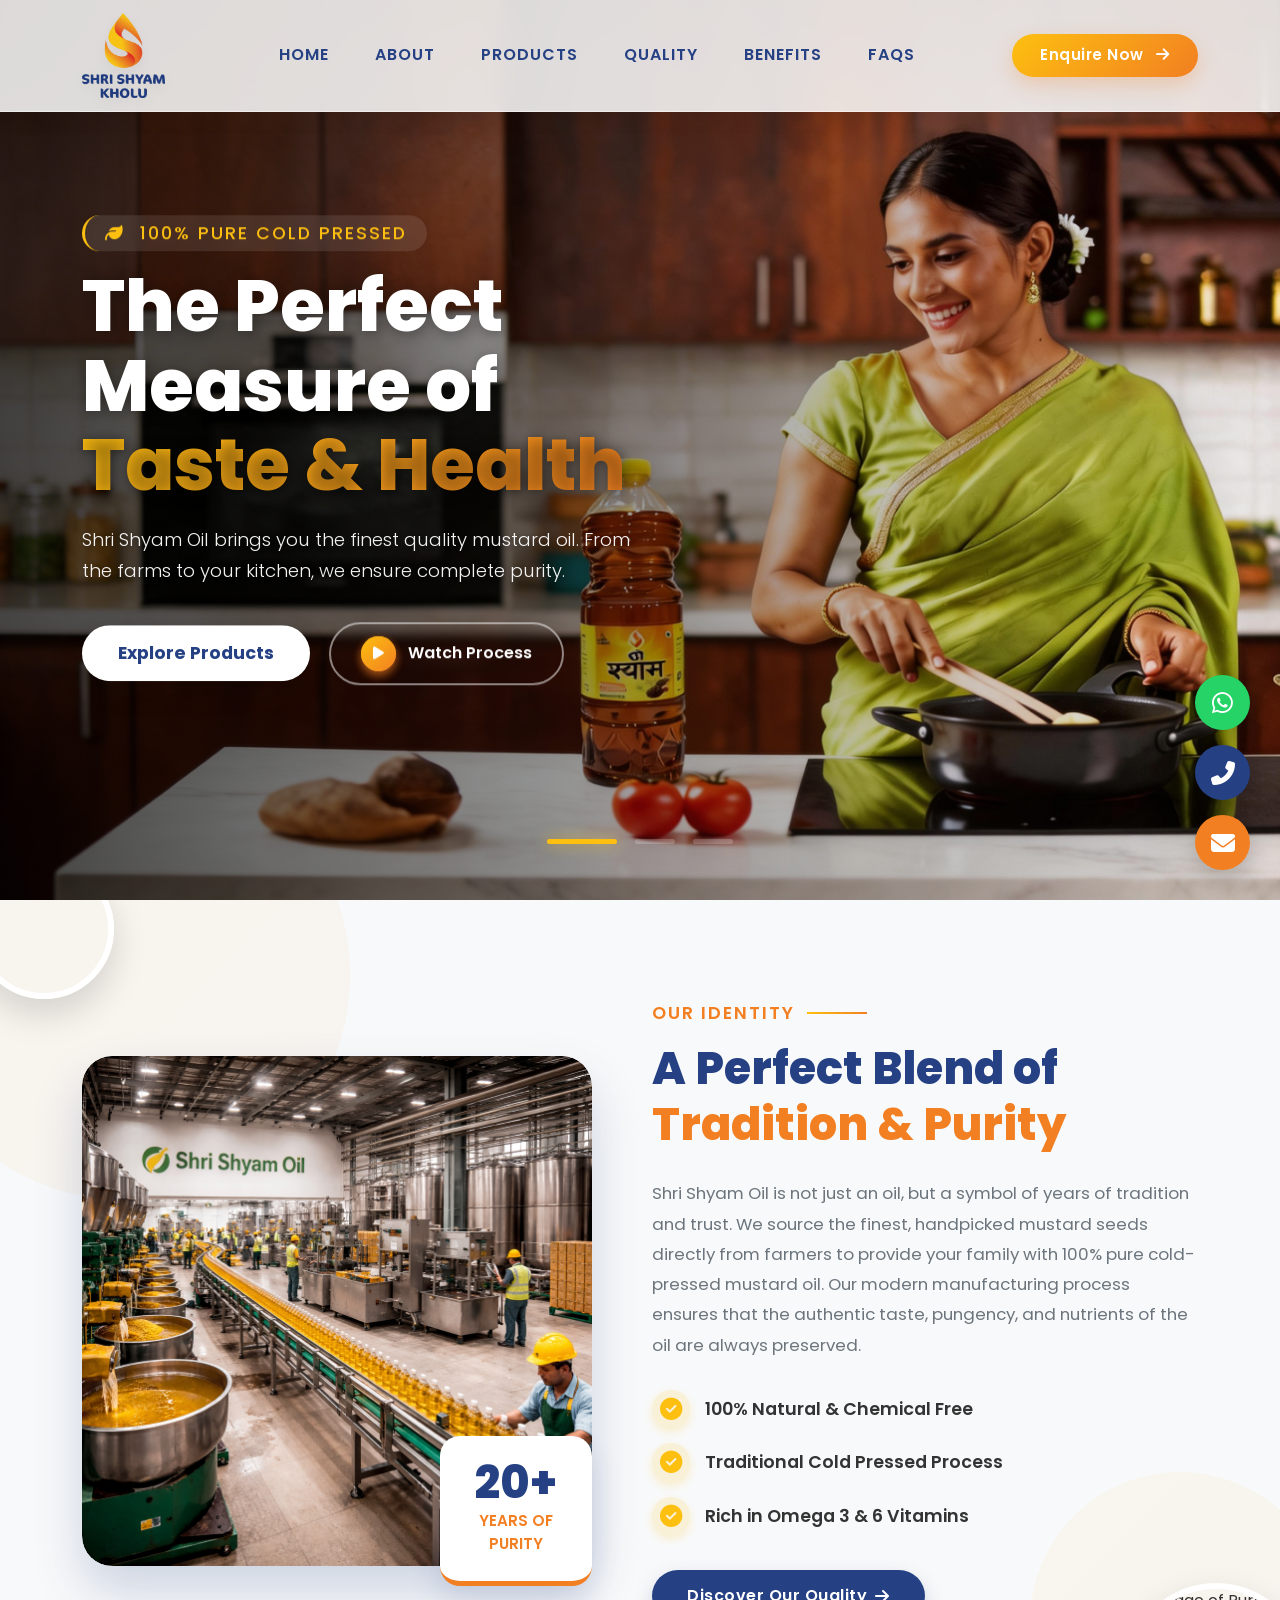
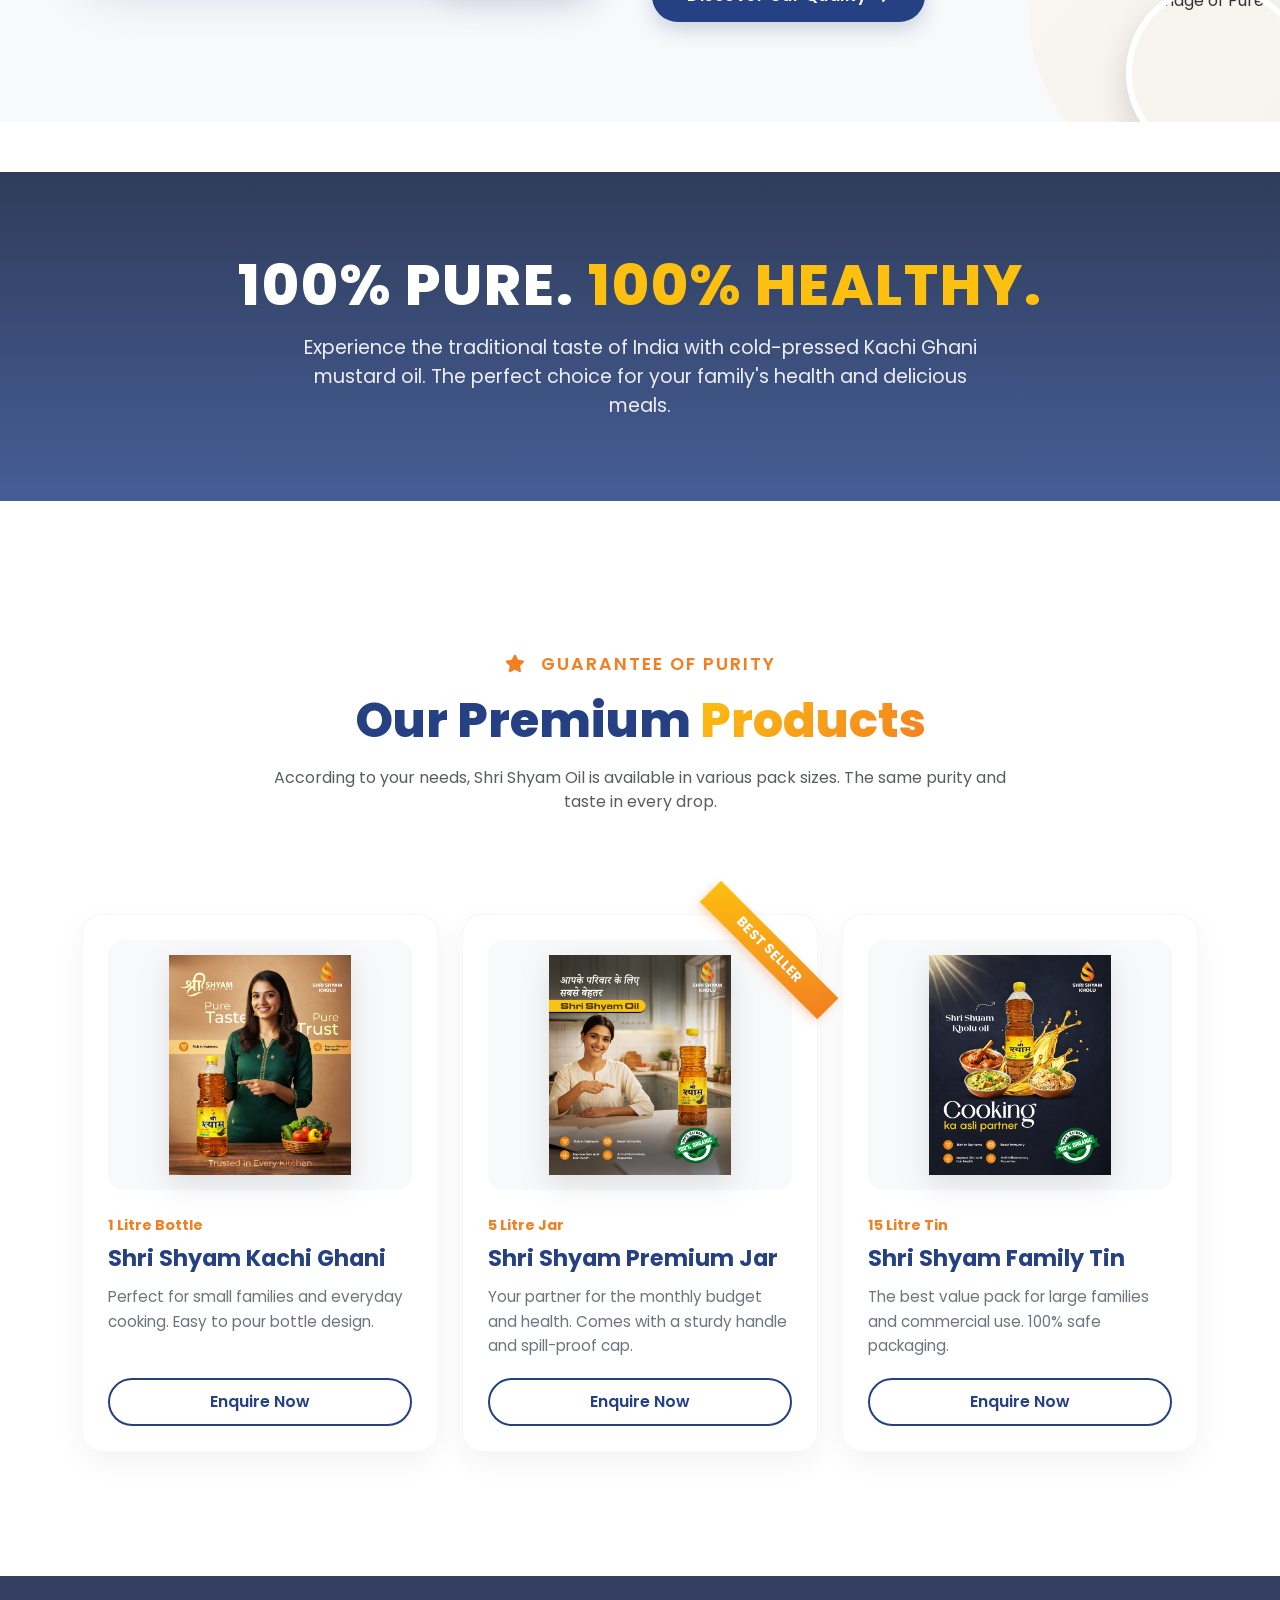
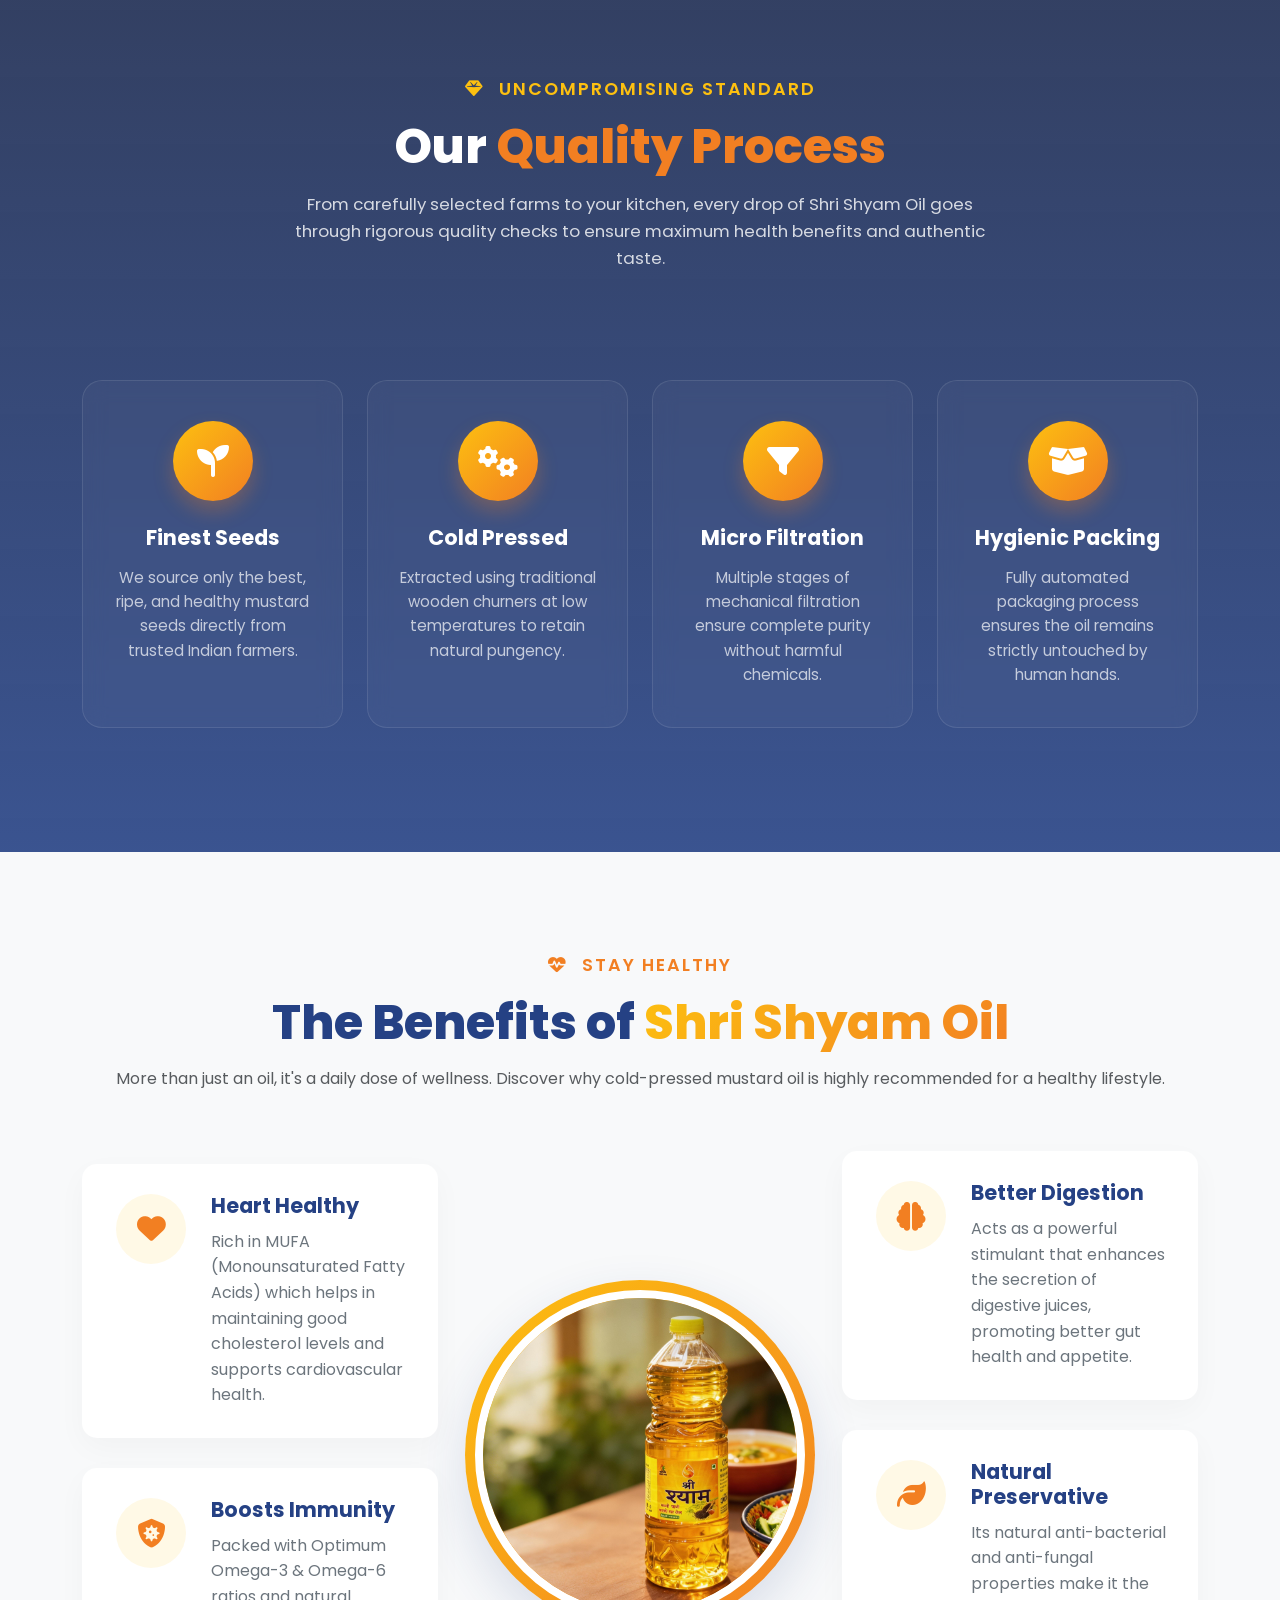
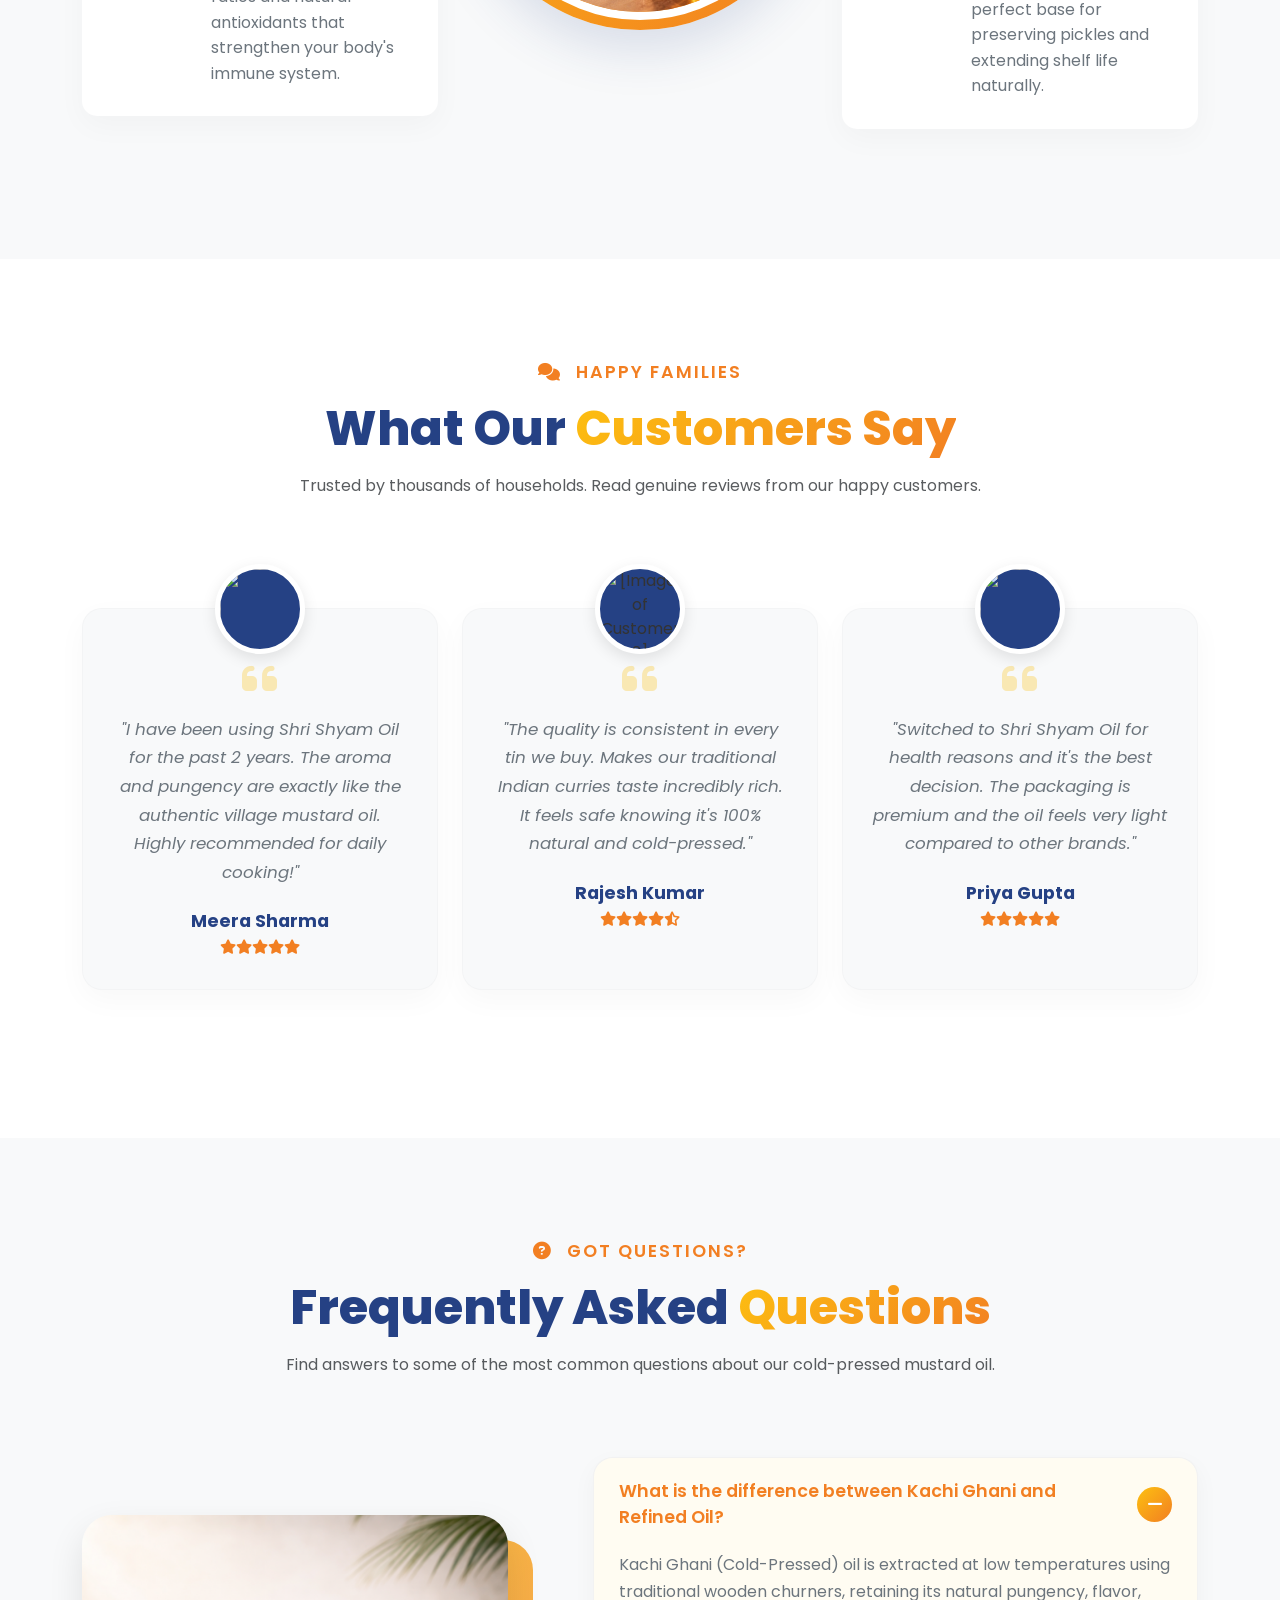
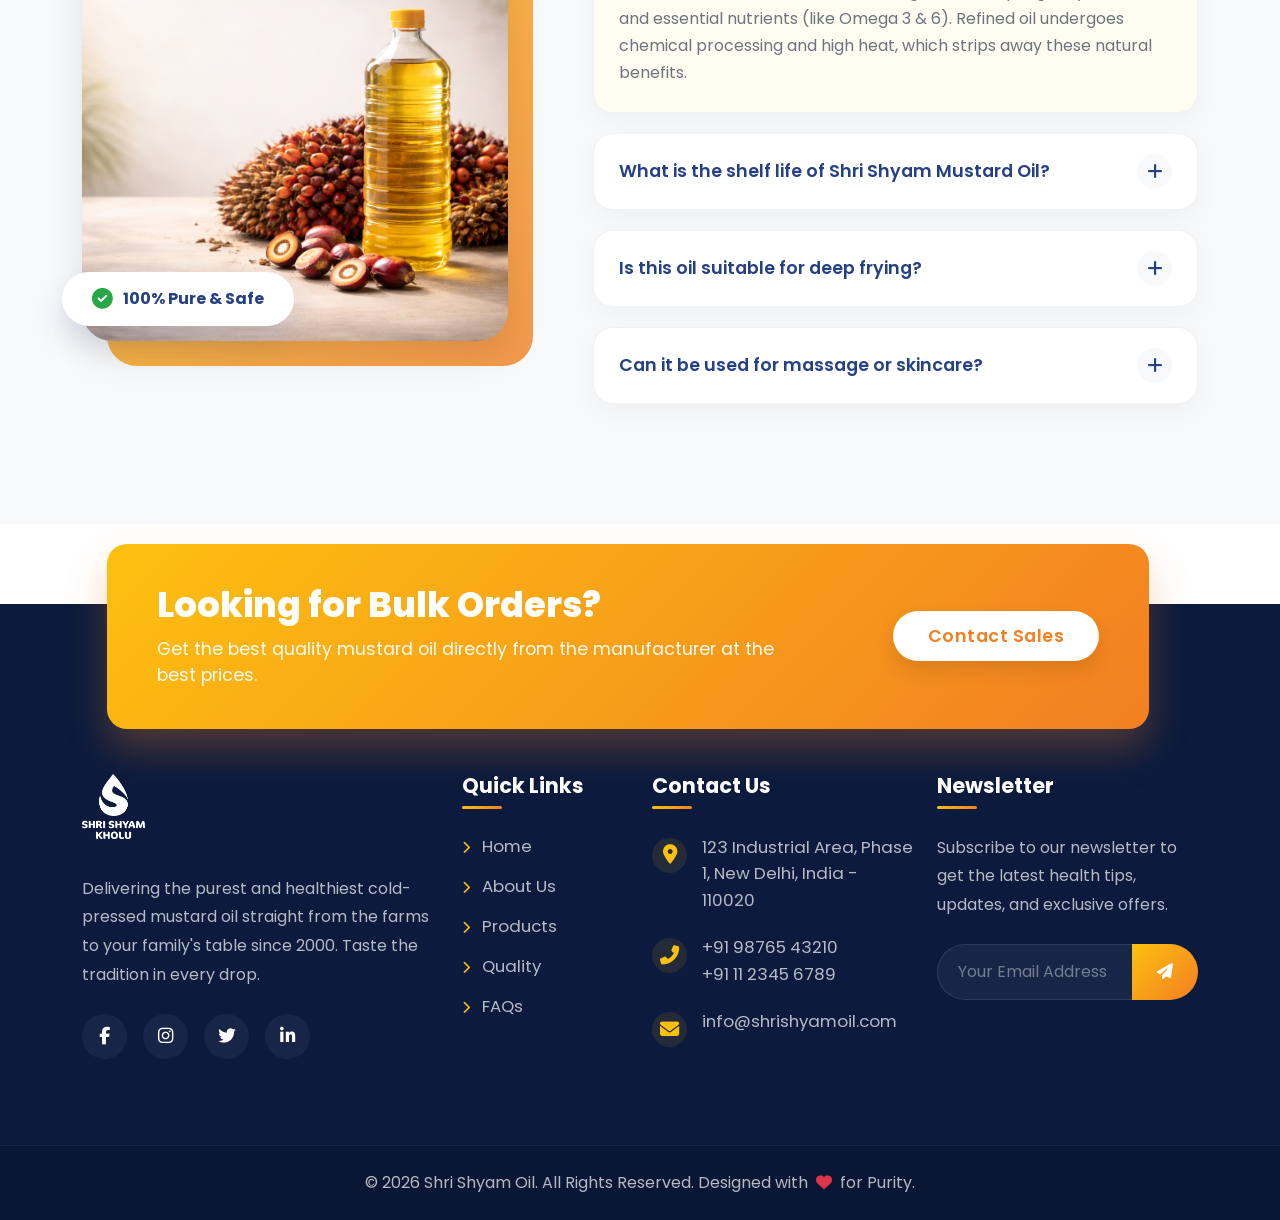
==== index.html @ 5e676698 "first commit" ====
<!DOCTYPE html>
<html lang="en">

<head>
    <meta charset="UTF-8">
    <meta name="viewport" content="width=device-width, initial-scale=1.0">
    <title>Shri Shyam Oil | Premium Mustard Oil</title>

    <!-- Google Fonts: Poppins -->
    <link rel="preconnect" href="https://fonts.googleapis.com">
    <link rel="preconnect" href="https://fonts.gstatic.com" crossorigin>
    <link href="https://fonts.googleapis.com/css2?family=Poppins:wght@300;400;500;600;700;800&display=swap"
        rel="stylesheet">

    <!-- Bootstrap 5.3 CSS -->
    <link href="https://cdn.jsdelivr.net/npm/bootstrap@5.3.2/dist/css/bootstrap.min.css" rel="stylesheet">

    <!-- FontAwesome for Icons -->
    <link rel="stylesheet" href="https://cdnjs.cloudflare.com/ajax/libs/font-awesome/6.4.2/css/all.min.css">

    <!-- Custom CSS -->
    <style>
        /* =========================================
           ROOT VARIABLES & GLOBAL STYLES
           ========================================= */
        :root {
            --sso-blue: #254184;
            --sso-orange: #F27F22;
            --sso-yellow: #FDC010;
            --sso-gradient: linear-gradient(135deg, #FDC010 0%, #F27F22 100%);

            --sso-bg-light: #f8f9fa;
            --sso-bg-white: #ffffff;
            --sso-text-dark: #333333;
            --sso-text-muted: #6c757d;

            --sso-font-main: 'Poppins', sans-serif;
        }

        body {
            font-family: var(--sso-font-main);
            background-color: var(--sso-bg-white);
            color: var(--sso-text-dark);
            overflow-x: hidden;
            margin: 0;
            padding: 0;
            box-sizing: border-box;
        }

        a {
            text-decoration: none;
        }

        /* =========================================
           HEADER / NAVBAR SECTION STYLES
           ========================================= */
        .sso-header-navbar {
            background-color: rgba(255, 255, 255, 0.85);
            backdrop-filter: blur(15px);
            -webkit-backdrop-filter: blur(15px);
            border-bottom: 1px solid rgba(255, 255, 255, 0.5);
            box-shadow: 0 4px 30px rgba(0, 0, 0, 0.03);
            transition: all 0.5s cubic-bezier(0.4, 0, 0.2, 1);
            /* padding: 8px 0; */
            top: 0;
            width: 100%;
            left: 0;
            border-radius: 0;
        }

        .sso-header-navbar.scrolled {
            padding: 10px 20px;
            background-color: rgba(255, 255, 255, 0.98);
            box-shadow: 0 15px 40px rgba(37, 65, 132, 0.15);
            top: 20px;
            width: 92%;
            left: 4%;
            border-radius: 50px;
            border-bottom: none;
        }

        .sso-brand-logo {
            display: flex;
            align-items: center;
        }

        .sso-brand-logo img {
            height: 85px;
            transition: all 0.4s cubic-bezier(0.4, 0, 0.2, 1);
            filter: drop-shadow(0 4px 6px rgba(0, 0, 0, 0.05));
            object-fit: contain;
        }

        .sso-header-navbar.scrolled .sso-brand-logo img {
            height: 65px;
        }

        .sso-brand-logo:hover img {
            transform: scale(1.05);
            filter: drop-shadow(0 6px 12px rgba(242, 127, 34, 0.2));
        }

        .sso-nav-menu-item {
            font-weight: 600;
            color: var(--sso-blue) !important;
            margin: 0 15px;
            padding: 8px 0;
            position: relative;
            font-size: 1rem;
            text-transform: uppercase;
            letter-spacing: 1px;
            transition: all 0.3s ease;
            display: inline-block;
        }

        .sso-nav-menu-item:hover {
            transform: translateY(-2px);
            background: var(--sso-gradient);
            -webkit-background-clip: text;
            -webkit-text-fill-color: transparent;
        }

        .sso-nav-menu-item::after {
            content: '';
            position: absolute;
            width: 0;
            height: 3px;
            bottom: 0;
            left: 50%;
            transform: translateX(-50%);
            background: var(--sso-gradient);
            transition: width 0.4s cubic-bezier(0.4, 0, 0.2, 1);
            border-radius: 5px;
            box-shadow: 0 2px 5px rgba(242, 127, 34, 0.4);
        }

        .sso-nav-menu-item:hover::after {
            width: 100%;
        }

        .sso-contact-btn {
            background: var(--sso-gradient);
            color: #fff !important;
            padding: 10px 28px;
            border-radius: 50px;
            font-weight: 600;
            letter-spacing: 0.5px;
            box-shadow: 0 8px 20px rgba(242, 127, 34, 0.25);
            transition: all 0.4s cubic-bezier(0.4, 0, 0.2, 1);
            border: none;
            position: relative;
            overflow: hidden;
            z-index: 1;
            font-size: 0.95rem;
        }

        .sso-contact-btn::before {
            content: '';
            position: absolute;
            top: 0;
            left: -100%;
            width: 100%;
            height: 100%;
            background: linear-gradient(90deg, transparent, rgba(255, 255, 255, 0.4), transparent);
            transition: all 0.6s ease;
            z-index: -1;
        }

        .sso-contact-btn:hover {
            transform: translateY(-3px) scale(1.02);
            box-shadow: 0 12px 25px rgba(242, 127, 34, 0.4);
        }

        .sso-contact-btn:hover::before {
            left: 100%;
        }

        /* =========================================
           HERO SLIDER SECTION STYLES
           ========================================= */
        .sso-hero-slider {
            position: relative;
            height: 100vh;
            width: 100%;
            overflow: hidden;
            background-color: var(--sso-blue);
        }

        .sso-carousel-inner,
        .sso-carousel-item {
            height: 100%;
        }

        .sso-carousel-item {
            background-size: cover;
            background-position: center;
            background-repeat: no-repeat;
        }

        .sso-hero-overlay {
            position: absolute;
            top: 0;
            left: 0;
            width: 100%;
            height: 100%;
            background: linear-gradient(90deg, rgba(0, 0, 0, 0.7) 0%, rgba(0, 0, 0, 0.3) 60%, transparent 100%);
            z-index: 1;
        }

        .sso-slide-content {
            position: absolute;
            top: 50%;
            transform: translateY(-50%);
            z-index: 2;
            width: 100%;
            color: #fff;
        }

        .sso-hero-subtitle {
            font-size: 1.1rem;
            font-weight: 500;
            color: var(--sso-yellow);
            text-transform: uppercase;
            letter-spacing: 2px;
            margin-bottom: 15px;
            display: inline-block;
            background: rgba(255, 255, 255, 0.1);
            padding: 5px 20px;
            border-radius: 30px;
            border-left: 3px solid var(--sso-yellow);
            backdrop-filter: blur(5px);
        }

        .sso-hero-title {
            font-size: 4.5rem;
            font-weight: 800;
            line-height: 1.1;
            margin-bottom: 20px;
            text-shadow: 2px 2px 15px rgba(0, 0, 0, 0.4);
        }

        .sso-hero-title span {
            background: var(--sso-gradient);
            -webkit-background-clip: text;
            -webkit-text-fill-color: transparent;
            filter: drop-shadow(0px 2px 4px rgba(0, 0, 0, 0.2));
        }

        .sso-hero-description {
            font-size: 1.15rem;
            font-weight: 300;
            max-width: 550px;
            margin-bottom: 35px;
            line-height: 1.7;
            opacity: 0.95;
            text-shadow: 1px 1px 5px rgba(0, 0, 0, 0.3);
        }

        .sso-hero-actions .btn-explore {
            background: #fff;
            color: var(--sso-blue);
            padding: 14px 35px;
            border-radius: 50px;
            font-weight: 700;
            font-size: 1.1rem;
            transition: all 0.3s ease;
            margin-right: 15px;
            box-shadow: 0 10px 25px rgba(0, 0, 0, 0.2);
        }

        .sso-hero-actions .btn-explore:hover {
            background: var(--sso-yellow);
            color: var(--sso-text-dark);
            transform: scale(1.05);
        }

        .sso-hero-actions .btn-video {
            background: transparent;
            color: #fff;
            border: 2px solid rgba(255, 255, 255, 0.5);
            padding: 12px 30px;
            border-radius: 50px;
            font-weight: 600;
            transition: all 0.3s ease;
            display: inline-flex;
            align-items: center;
            gap: 12px;
            backdrop-filter: blur(5px);
        }

        .sso-hero-actions .btn-video:hover {
            background: rgba(255, 255, 255, 0.15);
            border-color: #fff;
        }

        .sso-hero-actions .btn-video i {
            background: var(--sso-gradient);
            color: #fff;
            border-radius: 50%;
            width: 35px;
            height: 35px;
            display: flex;
            align-items: center;
            justify-content: center;
            font-size: 0.9rem;
            box-shadow: 0 4px 10px rgba(242, 127, 34, 0.4);
        }

        .sso-carousel-indicators {
            bottom: 40px;
            gap: 12px;
        }

        .sso-carousel-indicators button {
            width: 40px !important;
            height: 5px !important;
            border-radius: 3px;
            background-color: rgba(255, 255, 255, 0.4) !important;
            border: none !important;
            transition: all 0.4s cubic-bezier(0.4, 0, 0.2, 1);
        }

        .sso-carousel-indicators button.active {
            width: 70px !important;
            background-color: var(--sso-yellow) !important;
            box-shadow: 0 0 15px rgba(253, 192, 16, 0.6);
        }

        /* =========================================
           ABOUT US SECTION STYLES
           ========================================= */
        .sso-about-section {
            padding: 100px 0;
            background-color: var(--sso-bg-light);
            position: relative;
            overflow: hidden;
        }

        .sso-about-shape {
            position: absolute;
            border-radius: 50%;
            background: var(--sso-gradient);
            opacity: 0.05;
            z-index: 0;
        }

        .sso-about-shape-1 {
            width: 450px;
            height: 450px;
            top: -150px;
            left: -100px;
        }

        .sso-about-shape-2 {
            width: 300px;
            height: 300px;
            bottom: -50px;
            right: -50px;
        }

        .sso-about-container {
            position: relative;
            z-index: 1;
        }

        .sso-about-img-wrapper {
            position: relative;
            border-radius: 20px;
            overflow: hidden;
            box-shadow: 0 20px 40px rgba(0, 0, 0, 0.1);
        }

        .sso-about-main-img {
            width: 100%;
            height: auto;
            display: block;
            transition: transform 0.6s ease;
        }

        .sso-about-img-wrapper:hover .sso-about-main-img {
            transform: scale(1.05);
        }

        .sso-about-experience-badge {
            position: absolute;
            bottom: -20px;
            right: 0px;
            background: var(--sso-bg-white);
            padding: 25px 35px;
            border-radius: 20px;
            box-shadow: 0 15px 30px rgba(37, 65, 132, 0.15);
            text-align: center;
            border-bottom: 5px solid var(--sso-orange);
            z-index: 2;
        }

        .sso-about-experience-badge h3 {
            font-size: 2.8rem;
            font-weight: 800;
            color: var(--sso-blue);
            margin: 0;
            line-height: 1;
        }

        .sso-about-experience-badge p {
            margin: 5px 0 0;
            font-weight: 600;
            color: var(--sso-orange);
            font-size: 0.95rem;
            text-transform: uppercase;
        }

        .sso-about-subtitle {
            font-size: 1.1rem;
            font-weight: 600;
            color: var(--sso-orange);
            text-transform: uppercase;
            letter-spacing: 2px;
            margin-bottom: 15px;
            display: flex;
            align-items: center;
            gap: 12px;
        }

        .sso-about-subtitle::after {
            content: '';
            width: 60px;
            height: 2px;
            background: var(--sso-gradient);
            display: inline-block;
        }

        .sso-about-title {
            font-size: 2.8rem;
            font-weight: 800;
            color: var(--sso-blue);
            margin-bottom: 25px;
            line-height: 1.25;
        }

        .sso-about-title span {
            color: var(--sso-orange);
        }

        .sso-about-text {
            font-size: 1.05rem;
            color: var(--sso-text-muted);
            line-height: 1.8;
            margin-bottom: 30px;
        }

        .sso-about-features {
            margin-bottom: 35px;
        }

        .sso-about-feature-item {
            display: flex;
            align-items: center;
            margin-bottom: 15px;
            font-size: 1.1rem;
            font-weight: 600;
            color: var(--sso-text-dark);
        }

        .sso-about-feature-item i {
            color: var(--sso-yellow);
            font-size: 1.4rem;
            margin-right: 15px;
            background: rgba(253, 192, 16, 0.15);
            border-radius: 50%;
            padding: 8px;
            box-shadow: 0 4px 10px rgba(253, 192, 16, 0.2);
        }

        .sso-about-btn {
            background: var(--sso-blue);
            color: #fff !important;
            padding: 14px 35px;
            border-radius: 50px;
            font-weight: 600;
            letter-spacing: 0.5px;
            box-shadow: 0 8px 20px rgba(37, 65, 132, 0.2);
            transition: all 0.3s ease;
            display: inline-flex;
            align-items: center;
            border: none;
        }

        .sso-about-btn:hover {
            background: var(--sso-orange);
            transform: translateY(-3px);
            box-shadow: 0 12px 25px rgba(242, 127, 34, 0.3);
        }

        /* =========================================
           PRODUCTS SECTION STYLES
           ========================================= */
        .sso-prod-section {
            padding: 100px 0;
            background-color: var(--sso-bg-white);
            position: relative;
        }

        .sso-prod-header {
            margin-bottom: 60px;
        }

        .sso-prod-subtitle {
            font-size: 1.1rem;
            font-weight: 600;
            color: var(--sso-orange);
            text-transform: uppercase;
            letter-spacing: 2px;
            margin-bottom: 15px;
            display: inline-block;
            position: relative;
        }

        .sso-prod-title {
            font-size: 3rem;
            font-weight: 800;
            color: var(--sso-blue);
            line-height: 1.2;
        }

        .sso-prod-title span {
            background: var(--sso-gradient);
            -webkit-background-clip: text;
            -webkit-text-fill-color: transparent;
        }

        .sso-prod-card {
            background: #fff;
            border-radius: 20px;
            padding: 25px;
            box-shadow: 0 10px 30px rgba(0, 0, 0, 0.05);
            transition: all 0.4s cubic-bezier(0.4, 0, 0.2, 1);
            position: relative;
            border: 1px solid rgba(0, 0, 0, 0.03);
            height: 100%;
            display: flex;
            flex-direction: column;
            overflow: visible;
            z-index: 1;
        }

        .sso-prod-card:hover {
            transform: translateY(-10px);
            box-shadow: 0 20px 40px rgba(37, 65, 132, 0.12);
            border-color: rgba(242, 127, 34, 0.3);
            z-index: 10;
        }

        .sso-prod-badge {
            position: absolute;
            top: 20px;
            right: -35px;
            background: var(--sso-gradient);
            color: #fff;
            padding: 5px 40px;
            font-size: 0.85rem;
            font-weight: 700;
            text-transform: uppercase;
            transform: rotate(45deg);
            z-index: 3;
            box-shadow: 0 4px 10px rgba(242, 127, 34, 0.3);
        }

        .sso-prod-img-box {
            position: relative;
            height: 250px;
            background: var(--sso-bg-light);
            border-radius: 15px;
            display: flex;
            align-items: center;
            justify-content: center;
            margin-bottom: 25px;
            padding: 15px;
        }

        .sso-prod-img-box::before {
            content: '';
            position: absolute;
            width: 150px;
            height: 150px;
            background: var(--sso-gradient);
            border-radius: 50%;
            opacity: 0.1;
            transition: all 0.5s ease;
        }

        .sso-prod-card:hover .sso-prod-img-box::before {
            transform: scale(1.5);
            opacity: 0.15;
        }

        .sso-prod-img {
            max-height: 100%;
            max-width: 100%;
            object-fit: contain;
            position: relative;
            z-index: 2;
            transition: transform 0.5s cubic-bezier(0.4, 0, 0.2, 1);
            filter: drop-shadow(0 10px 15px rgba(0, 0, 0, 0.1));
        }

        .sso-prod-card:hover .sso-prod-img {
            transform: scale(1.08) translateY(-5px);
        }

        .sso-prod-info {
            flex-grow: 1;
            display: flex;
            flex-direction: column;
        }

        .sso-prod-size {
            font-size: 0.9rem;
            color: var(--sso-orange);
            font-weight: 700;
            margin-bottom: 8px;
        }

        .sso-prod-name {
            font-size: 1.4rem;
            font-weight: 700;
            color: var(--sso-blue);
            margin-bottom: 12px;
            line-height: 1.3;
        }

        .sso-prod-desc {
            font-size: 0.95rem;
            color: var(--sso-text-muted);
            margin-bottom: 20px;
            line-height: 1.6;
            flex-grow: 1;
        }

        .sso-prod-btn {
            background: transparent;
            color: var(--sso-blue);
            border: 2px solid var(--sso-blue);
            padding: 10px 20px;
            border-radius: 50px;
            font-weight: 600;
            text-align: center;
            transition: all 0.3s ease;
            display: block;
            width: 100%;
        }

        .sso-prod-card:hover .sso-prod-btn {
            background: var(--sso-blue);
            color: #fff;
            box-shadow: 0 5px 15px rgba(37, 65, 132, 0.2);
        }

        /* =========================================
           QUALITY SECTION STYLES
           ========================================= */
        .sso-qual-section {
            padding: 100px 0;
            color: #fff;
            position: relative;
            background: linear-gradient(rgba(15, 30, 70, 0.85), rgba(37, 65, 132, 0.9)), url('assets/images/about-us/ChatGPT\ Image\ Apr\ 14\,\ 2026\,\ 06_00_31\ PM.png') center/cover fixed;
        }

        .sso-qual-header {
            margin-bottom: 60px;
        }

        .sso-qual-subtitle {
            font-size: 1.1rem;
            font-weight: 600;
            color: var(--sso-yellow);
            text-transform: uppercase;
            letter-spacing: 2px;
            margin-bottom: 15px;
            display: inline-block;
        }

        .sso-qual-title {
            font-size: 3rem;
            font-weight: 800;
            color: #fff;
            line-height: 1.2;
        }

        .sso-qual-title span {
            color: var(--sso-orange);
        }

        .sso-qual-desc {
            color: rgba(255, 255, 255, 0.8);
            font-size: 1.05rem;
            line-height: 1.6;
            max-width: 700px;
            margin: 0 auto;
        }

        .sso-qual-card {
            background: rgba(255, 255, 255, 0.03);
            border: 1px solid rgba(255, 255, 255, 0.1);
            border-radius: 20px;
            padding: 40px 30px;
            text-align: center;
            height: 100%;
            transition: all 0.4s ease;
            backdrop-filter: blur(10px);
        }

        .sso-qual-card:hover {
            transform: translateY(-15px);
            background: rgba(255, 255, 255, 0.08);
            border-color: var(--sso-orange);
            box-shadow: 0 15px 30px rgba(0, 0, 0, 0.4);
        }

        .sso-qual-icon {
            width: 80px;
            height: 80px;
            margin: 0 auto 25px;
            background: var(--sso-gradient);
            border-radius: 50%;
            display: flex;
            align-items: center;
            justify-content: center;
            font-size: 2rem;
            color: #fff;
            box-shadow: 0 10px 20px rgba(242, 127, 34, 0.3);
            transition: transform 0.6s cubic-bezier(0.4, 0, 0.2, 1);
        }

        .sso-qual-card:hover .sso-qual-icon {
            transform: rotateY(180deg);
        }

        .sso-qual-card-title {
            font-size: 1.3rem;
            font-weight: 700;
            margin-bottom: 15px;
            color: #fff;
        }

        .sso-qual-card-text {
            font-size: 0.95rem;
            color: rgba(255, 255, 255, 0.7);
            line-height: 1.6;
            margin: 0;
        }

        /* =========================================
           HEALTH BENEFITS SECTION STYLES
           ========================================= */
        .sso-benefits-section {
            padding: 100px 0;
            background-color: var(--sso-bg-light);
            position: relative;
            overflow: hidden;
        }

        .sso-benefits-header {
            margin-bottom: 60px;
            text-align: center;
        }

        .sso-benefits-subtitle {
            font-size: 1.1rem;
            font-weight: 600;
            color: var(--sso-orange);
            text-transform: uppercase;
            letter-spacing: 2px;
            margin-bottom: 15px;
            display: inline-block;
        }

        .sso-benefits-title {
            font-size: 3rem;
            font-weight: 800;
            color: var(--sso-blue);
        }

        .sso-benefits-title span {
            background: var(--sso-gradient);
            -webkit-background-clip: text;
            -webkit-text-fill-color: transparent;
        }

        .sso-benefit-card {
            background: #fff;
            border-radius: 15px;
            padding: 30px;
            box-shadow: 0 10px 30px rgba(0, 0, 0, 0.03);
            margin-bottom: 30px;
            display: flex;
            align-items: flex-start;
            transition: all 0.4s ease;
            position: relative;
            z-index: 1;
            border-left: 4px solid transparent;
        }

        .sso-benefit-card:hover {
            transform: translateY(-5px);
            box-shadow: 0 15px 35px rgba(37, 65, 132, 0.08);
            border-left-color: var(--sso-orange);
        }

        .sso-benefit-icon {
            width: 70px;
            height: 70px;
            background: rgba(253, 192, 16, 0.1);
            color: var(--sso-orange);
            border-radius: 50%;
            display: flex;
            align-items: center;
            justify-content: center;
            font-size: 1.8rem;
            margin-right: 25px;
            flex-shrink: 0;
            transition: all 0.4s ease;
        }

        .sso-benefit-card:hover .sso-benefit-icon {
            background: var(--sso-gradient);
            color: #fff;
            box-shadow: 0 8px 20px rgba(242, 127, 34, 0.3);
            transform: scale(1.1);
        }

        .sso-benefit-content h4 {
            font-size: 1.3rem;
            font-weight: 700;
            color: var(--sso-blue);
            margin-bottom: 10px;
        }

        .sso-benefit-content p {
            color: var(--sso-text-muted);
            margin: 0;
            font-size: 1rem;
            line-height: 1.6;
        }

        .sso-benefits-center-img {
            position: relative;
            width: 350px;
            height: 350px;
            margin: 0 auto;
            border-radius: 50%;
            background: var(--sso-gradient);
            padding: 10px;
            box-shadow: 0 20px 50px rgba(37, 65, 132, 0.15);
            animation: floatUpDown 6s ease-in-out infinite;
        }

        .sso-benefits-center-img img {
            width: 100%;
            height: 100%;
            object-fit: cover;
            border-radius: 50%;
            border: 8px solid #fff;
            background-color: #fff;
        }

        @keyframes floatUpDown {

            0%,
            100% {
                transform: translateY(0);
            }

            50% {
                transform: translateY(-20px);
            }
        }

        /* =========================================
           TESTIMONIALS SECTION STYLES
           ========================================= */
        .sso-testimonial-section {
            padding: 100px 0;
            background-color: var(--sso-bg-white);
            position: relative;
        }

        .sso-testimonial-header {
            text-align: center;
            margin-bottom: 70px;
        }

        .sso-testimonial-subtitle {
            font-size: 1.1rem;
            font-weight: 600;
            color: var(--sso-orange);
            text-transform: uppercase;
            letter-spacing: 2px;
            margin-bottom: 15px;
            display: inline-block;
        }

        .sso-testimonial-title {
            font-size: 3rem;
            font-weight: 800;
            color: var(--sso-blue);
        }

        .sso-testimonial-title span {
            background: var(--sso-gradient);
            -webkit-background-clip: text;
            -webkit-text-fill-color: transparent;
        }

        .sso-testimonial-card {
            background: var(--sso-bg-light);
            padding: 50px 30px 30px;
            border-radius: 20px;
            position: relative;
            margin-top: 40px;
            box-shadow: 0 10px 30px rgba(0, 0, 0, 0.03);
            transition: all 0.4s ease;
            text-align: center;
            border: 1px solid rgba(0, 0, 0, 0.02);
            height: calc(100% - 40px);
        }

        .sso-testimonial-card:hover {
            transform: translateY(-10px);
            box-shadow: 0 20px 40px rgba(37, 65, 132, 0.08);
            border-color: rgba(253, 192, 16, 0.3);
        }

        .sso-testimonial-img {
            width: 90px;
            height: 90px;
            border-radius: 50%;
            position: absolute;
            top: -45px;
            left: 50%;
            transform: translateX(-50%);
            border: 5px solid #fff;
            box-shadow: 0 5px 15px rgba(0, 0, 0, 0.1);
            object-fit: cover;
            background-color: var(--sso-blue);
        }

        .sso-testimonial-quote {
            color: rgba(253, 192, 16, 0.3);
            font-size: 2.5rem;
            margin-bottom: 15px;
            line-height: 1;
        }

        .sso-testimonial-text {
            font-size: 1.05rem;
            color: var(--sso-text-muted);
            font-style: italic;
            margin-bottom: 25px;
            line-height: 1.7;
        }

        .sso-testimonial-author h5 {
            color: var(--sso-blue);
            font-weight: 700;
            margin-bottom: 5px;
            font-size: 1.1rem;
        }

        .sso-testimonial-stars {
            color: var(--sso-orange);
            font-size: 0.9rem;
        }

        /* =========================================
           FAQ SECTION STYLES (SEXY CUSTOM ACCORDION)
           ========================================= */
        .sso-faq-section {
            padding: 100px 0;
            background-color: var(--sso-bg-light);
            position: relative;
            overflow: hidden;
        }

        .sso-faq-header {
            margin-bottom: 40px;
        }

        .sso-faq-subtitle {
            font-size: 1.1rem;
            font-weight: 600;
            color: var(--sso-orange);
            text-transform: uppercase;
            letter-spacing: 2px;
            margin-bottom: 15px;
            display: inline-block;
        }

        .sso-faq-title {
            font-size: 3rem;
            font-weight: 800;
            color: var(--sso-blue);
            line-height: 1.2;
        }

        .sso-faq-title span {
            background: var(--sso-gradient);
            -webkit-background-clip: text;
            -webkit-text-fill-color: transparent;
        }

        /* Left Side Modern Image Wrapper */
        .sso-faq-img-wrapper {
            position: relative;
            padding-right: 25px;
            padding-bottom: 25px;
            margin-top: 20px;
            z-index: 1;
        }

        .sso-faq-img-backdrop {
            position: absolute;
            top: 25px;
            right: 0;
            bottom: 0;
            left: 25px;
            background: var(--sso-gradient);
            border-radius: 30px;
            z-index: -1;
            opacity: 0.8;
        }

        .sso-faq-img-main {
            position: relative;
            z-index: 2;
            border-radius: 30px;
            width: 100%;
            height: auto;
            object-fit: cover;
            box-shadow: 0 15px 35px rgba(0, 0, 0, 0.1);
        }

        /* Floating Badge over image */
        .sso-faq-floating-badge {
            position: absolute;
            bottom: 40px;
            left: -20px;
            background: #fff;
            padding: 15px 30px;
            border-radius: 50px;
            box-shadow: 0 15px 30px rgba(37, 65, 132, 0.15);
            z-index: 3;
            font-weight: 700;
            color: var(--sso-blue);
            display: flex;
            align-items: center;
            gap: 10px;
            animation: floatUpDown 4s ease-in-out infinite;
        }

        .sso-faq-floating-badge i {
            color: #28a745;
            font-size: 1.3rem;
        }

        /* Custom Accordion Cards (No Bootstrap defaults) */
        .sso-faq-card {
            background: #fff;
            border-radius: 20px;
            margin-bottom: 20px;
            border: 1px solid rgba(0, 0, 0, 0.05);
            box-shadow: 0 8px 25px rgba(0, 0, 0, 0.04);
            transition: all 0.3s ease;
            overflow: hidden;
        }

        .sso-faq-card:hover {
            box-shadow: 0 15px 35px rgba(37, 65, 132, 0.1);
            border-color: rgba(242, 127, 34, 0.3);
            transform: translateY(-3px);
        }

        .sso-faq-btn {
            width: 100%;
            display: flex;
            justify-content: space-between;
            align-items: center;
            background: transparent;
            border: none;
            padding: 20px 25px;
            text-align: left;
            color: var(--sso-blue);
            font-weight: 600;
            font-size: 1.1rem;
            transition: all 0.3s ease;
        }

        .sso-faq-btn:not(.collapsed) {
            color: var(--sso-orange);
            background: rgba(253, 192, 16, 0.05);
        }

        .sso-faq-btn:focus {
            outline: none;
        }

        /* Custom Animated Plus/Minus Icon */
        .sso-faq-icon-wrap {
            width: 35px;
            height: 35px;
            background: var(--sso-bg-light);
            border-radius: 50%;
            display: flex;
            align-items: center;
            justify-content: center;
            color: var(--sso-blue);
            transition: all 0.4s ease;
            flex-shrink: 0;
            margin-left: 15px;
        }

        .sso-faq-btn:not(.collapsed) .sso-faq-icon-wrap {
            background: var(--sso-gradient);
            color: #fff;
        }

        .sso-faq-btn .fa-minus {
            display: none;
        }

        .sso-faq-btn:not(.collapsed) .fa-plus {
            display: none;
        }

        .sso-faq-btn:not(.collapsed) .fa-minus {
            display: block;
        }

        .sso-faq-body-text {
            padding: 0 25px 25px 25px;
            color: var(--sso-text-muted);
            line-height: 1.7;
            font-size: 1rem;
            background: rgba(253, 192, 16, 0.05);
        }

        /* =========================================
           ABOUT US STICKERS & PARALLAX BANNER (NEW)
           ========================================= */
        .sso-about-sticker {
            position: absolute;
            border-radius: 50%;
            box-shadow: 0 15px 35px rgba(0, 0, 0, 0.15);
            border: 6px solid #fff;
            z-index: 0;
            animation: floatUpDown 6s ease-in-out infinite;
            object-fit: cover;
        }

        .sso-sticker-1 {
            top: -5%;
            left: -2%;
            width: 140px;
            height: 140px;
            animation-delay: 0s;
        }

        .sso-sticker-2 {
            bottom: -5%;
            right: -2%;
            width: 180px;
            height: 180px;
            animation-delay: 3s;
        }

        .sso-parallax-banner {
            min-height: 30vh;
            background: linear-gradient(rgba(11, 26, 61, 0.85), rgba(37, 65, 132, 0.85)), url('https://images.unsplash.com/photo-1474440692490-2e83ae13ba29?ixlib=rb-4.0.3&auto=format&fit=crop&w=1920&q=80') center/cover fixed;
            display: flex;
            align-items: center;
            justify-content: center;
            text-align: center;
            color: #fff;
            position: relative;
            z-index: 1;
            padding: 80px 0;
            margin: 50px 0;
        }

        .sso-parallax-banner h2 {
            font-size: 3.5rem;
            font-weight: 800;
            margin-bottom: 15px;
            text-transform: uppercase;
            letter-spacing: 2px;
        }

        .sso-parallax-banner h2 span {
            color: var(--sso-yellow);
        }

        .sso-parallax-banner p {
            font-size: 1.2rem;
            font-weight: 400;
            max-width: 700px;
            margin: 0 auto;
            color: rgba(255, 255, 255, 0.9);
        }

        /* =========================================
           FLOATING CONTACT ICONS (NEW)
           ========================================= */
        .sso-floating-contacts {
            position: fixed;
            bottom: 30px;
            right: 30px;
            z-index: 1050;
            display: flex;
            flex-direction: column;
            gap: 15px;
        }

        .sso-float-icon {
            width: 55px;
            height: 55px;
            border-radius: 50%;
            display: flex;
            justify-content: center;
            align-items: center;
            color: #fff;
            font-size: 1.5rem;
            box-shadow: 0 8px 25px rgba(0, 0, 0, 0.2);
            transition: all 0.3s cubic-bezier(0.4, 0, 0.2, 1);
            text-decoration: none;
        }

        .sso-float-icon:hover {
            transform: scale(1.15) translateY(-5px);
            color: #fff;
        }

        .sso-float-whatsapp {
            background: #25D366;
            animation: pulse-whatsapp 2s infinite;
        }

        .sso-float-call {
            background: var(--sso-blue);
        }

        .sso-float-email {
            background: var(--sso-orange);
        }

        @keyframes pulse-whatsapp {
            0% {
                box-shadow: 0 0 0 0 rgba(37, 211, 102, 0.7);
            }

            70% {
                box-shadow: 0 0 0 15px rgba(37, 211, 102, 0);
            }

            100% {
                box-shadow: 0 0 0 0 rgba(37, 211, 102, 0);
            }
        }

        /* =========================================
           FOOTER SECTION STYLES
           ========================================= */
        .sso-footer {
            background-color: #0b1a3d;
            color: rgba(255, 255, 255, 0.7);
            position: relative;
            padding-top: 120px;
            margin-top: 80px;
        }

        .sso-footer-cta-wrapper {
            position: absolute;
            top: -60px;
            left: 0;
            width: 100%;
            z-index: 10;
        }

        .sso-footer-cta {
            background: var(--sso-gradient);
            border-radius: 20px;
            padding: 40px 50px;
            color: #fff;
            box-shadow: 0 20px 40px rgba(242, 127, 34, 0.3);
        }

        .sso-footer-cta h3 {
            font-weight: 800;
            font-size: 2.2rem;
            margin-bottom: 10px;
            color: #fff;
        }

        .sso-footer-cta p {
            margin: 0;
            font-size: 1.1rem;
            opacity: 0.95;
        }

        .sso-footer-cta .sso-contact-btn {
            background: #fff !important;
            color: var(--sso-orange) !important;
            box-shadow: 0 10px 20px rgba(0, 0, 0, 0.1);
            padding: 12px 35px;
            font-size: 1.1rem;
        }

        .sso-footer-cta .sso-contact-btn::before {
            background: rgba(242, 127, 34, 0.1);
        }

        .sso-footer-main {
            padding-top: 50px;
            padding-bottom: 30px;
        }

        .sso-footer-logo {
            height: 65px;
            filter: brightness(0) invert(1);
            margin-bottom: 20px;
        }

        .sso-footer-heading {
            color: #fff;
            font-weight: 700;
            font-size: 1.3rem;
            margin-bottom: 25px;
            position: relative;
            padding-bottom: 10px;
        }

        .sso-footer-heading::after {
            content: '';
            position: absolute;
            left: 0;
            bottom: 0;
            width: 40px;
            height: 3px;
            background: var(--sso-gradient);
            border-radius: 5px;
        }

        .sso-footer-text {
            line-height: 1.8;
            font-size: 1rem;
        }

        .sso-footer-socials a {
            display: inline-flex;
            align-items: center;
            justify-content: center;
            width: 45px;
            height: 45px;
            background: rgba(255, 255, 255, 0.05);
            color: #fff;
            border-radius: 50%;
            margin-right: 12px;
            transition: all 0.3s ease;
            text-decoration: none;
            font-size: 1.1rem;
        }

        .sso-footer-socials a:hover {
            background: var(--sso-gradient);
            transform: translateY(-5px);
            box-shadow: 0 10px 20px rgba(242, 127, 34, 0.4);
        }

        .sso-footer-links {
            list-style: none;
            padding: 0;
            margin: 0;
        }

        .sso-footer-links li {
            margin-bottom: 15px;
        }

        .sso-footer-links a {
            color: rgba(255, 255, 255, 0.7);
            text-decoration: none;
            transition: all 0.3s ease;
            display: inline-block;
            font-size: 1.05rem;
        }

        .sso-footer-links a:hover {
            color: var(--sso-yellow);
            transform: translateX(8px);
        }

        .sso-footer-contact {
            list-style: none;
            padding: 0;
            margin: 0;
        }

        .sso-footer-contact li {
            display: flex;
            align-items: flex-start;
            margin-bottom: 20px;
            line-height: 1.6;
            font-size: 1.05rem;
        }

        .sso-footer-contact i {
            color: var(--sso-yellow);
            margin-right: 15px;
            margin-top: 4px;
            font-size: 1.2rem;
            background: rgba(253, 192, 16, 0.1);
            width: 35px;
            height: 35px;
            display: flex;
            align-items: center;
            justify-content: center;
            border-radius: 50%;
            flex-shrink: 0;
        }

        .sso-footer-form .form-control {
            background: rgba(255, 255, 255, 0.05);
            border: 1px solid rgba(255, 255, 255, 0.1);
            color: #fff;
            padding: 15px 20px;
            border-radius: 30px 0 0 30px;
        }

        .sso-footer-form .form-control:focus {
            background: rgba(255, 255, 255, 0.1);
            border-color: var(--sso-orange);
            box-shadow: none;
        }

        .sso-footer-form .form-control::placeholder {
            color: rgba(255, 255, 255, 0.4);
        }

        .sso-footer-form .sso-footer-btn {
            background: var(--sso-gradient);
            color: #fff;
            border: none;
            padding: 0 25px;
            border-radius: 0 30px 30px 0;
            transition: all 0.3s ease;
        }

        .sso-footer-form .sso-footer-btn:hover {
            opacity: 0.9;
            box-shadow: -5px 0 15px rgba(242, 127, 34, 0.3);
        }

        .sso-footer-bottom {
            border-top: 1px solid rgba(255, 255, 255, 0.05);
            padding: 25px 0;
            font-size: 1rem;
            background-color: rgba(0, 0, 0, 0.15);
        }

        .sso-footer-bottom p {
            margin: 0;
        }

        /* Responsive Adjustments */
        @media (max-width: 991px) {
            .sso-hero-title {
                font-size: 3.2rem;
            }

            .sso-hero-overlay {
                background: linear-gradient(90deg, rgba(0, 0, 0, 0.8) 0%, rgba(0, 0, 0, 0.5) 100%);
            }

            .sso-about-experience-badge {
                right: auto;
                left: 20px;
                bottom: 20px;
                padding: 15px 25px;
            }

            .sso-about-title {
                font-size: 2.4rem;
            }

            .sso-qual-title {
                font-size: 2.5rem;
            }

            .sso-benefits-title {
                font-size: 2.5rem;
            }

            .sso-benefits-center-img {
                display: none;
            }

            .sso-faq-title {
                font-size: 2.5rem;
            }

            .sso-faq-floating-badge {
                left: 10px;
                bottom: 20px;
            }

            .sso-footer-cta {
                padding: 30px;
                text-align: center;
            }

            .sso-footer-cta .text-md-end {
                text-align: center !important;
                margin-top: 20px;
            }

            .sso-header-navbar.scrolled {
                width: 96%;
                left: 2%;
                top: 10px;
                border-radius: 30px;
            }
        }

        @media (max-width: 768px) {
            .sso-hero-title {
                font-size: 2.4rem;
                line-height: 1.2;
                margin-bottom: 15px;
            }

            .sso-hero-description {
                font-size: 1rem;
                margin-bottom: 25px;
            }

            .sso-hero-actions {
                display: flex;
                flex-direction: column;
                gap: 12px;
                width: 100%;
                max-width: 320px;
            }

            .sso-hero-actions .btn-explore {
                margin-right: 0;
                text-align: center;
                width: 100%;
                padding: 12px 20px;
            }

            .sso-hero-actions .btn-video {
                justify-content: center;
                width: 100%;
                padding: 10px 20px;
            }

            .sso-carousel-indicators {
                bottom: 20px;
            }

            .sso-carousel-indicators button {
                width: 20px !important;
                height: 4px !important;
            }

            .sso-carousel-indicators button.active {
                width: 35px !important;
            }

            .sso-testimonial-title {
                font-size: 2.5rem;
            }

            .sso-faq-title {
                font-size: 2.2rem;
            }

            .sso-faq-header {
                text-align: center;
            }

            .sso-footer {
                padding-top: 180px;
                margin-top: 100px;
            }

            .sso-footer-cta-wrapper {
                top: -100px;
                padding: 0 15px;
            }

            .sso-footer-cta h3 {
                font-size: 1.8rem;
            }

            .sso-parallax-banner h2 {
                font-size: 2.5rem;
            }
        }

        @media (max-width: 576px) {
            .sso-slide-content {
                margin-top: 30px;
            }

            .sso-hero-title {
                font-size: 1.8rem;
            }

            .sso-hero-subtitle {
                font-size: 0.85rem;
                padding: 4px 15px;
                margin-bottom: 10px;
            }

            .sso-hero-description {
                font-size: 0.9rem;
                line-height: 1.5;
                margin-bottom: 20px;
            }

            .sso-prod-title,
            .sso-qual-title,
            .sso-benefits-title,
            .sso-testimonial-title,
            .sso-faq-title {
                font-size: 2rem;
            }

            .sso-benefit-card {
                flex-direction: column;
                text-align: center;
                align-items: center;
                padding: 20px;
            }

            .sso-benefit-icon {
                margin-right: 0;
                margin-bottom: 15px;
            }

            .sso-faq-floating-badge {
                padding: 10px 20px;
                font-size: 0.9rem;
            }

            .sso-floating-contacts {
                bottom: 20px;
                right: 20px;
                gap: 12px;
            }

            .sso-float-icon {
                width: 45px;
                height: 45px;
                font-size: 1.2rem;
            }

            .sso-sticker-1 {
                width: 90px;
                height: 90px;
            }

            .sso-sticker-2 {
                width: 120px;
                height: 120px;
            }
        }
    </style>
</head>

<body>

    <!-- HEADER / NAVBAR SECTION -->
    <nav class="navbar navbar-expand-lg fixed-top sso-header-navbar" id="sso-main-nav">
        <div class="container">
            <a class="navbar-brand sso-brand-logo" href="#">
                <img src="assets/images/logo/logo.png" alt="Shri Shyam Oil Logo">
            </a>
            <button class="navbar-toggler" type="button" data-bs-toggle="collapse" data-bs-target="#ssoNavbarContent"
                aria-controls="ssoNavbarContent" aria-expanded="false" aria-label="Toggle navigation">
                <span class="navbar-toggler-icon"></span>
            </button>
            <div class="collapse navbar-collapse" id="ssoNavbarContent">
                <ul class="navbar-nav mx-auto mb-2 mb-lg-0">
                    <li class="nav-item"><a class="nav-link sso-nav-menu-item active" href="#home">Home</a></li>
                    <li class="nav-item"><a class="nav-link sso-nav-menu-item" href="#about">About</a></li>
                    <li class="nav-item"><a class="nav-link sso-nav-menu-item" href="#products">Products</a></li>
                    <li class="nav-item"><a class="nav-link sso-nav-menu-item" href="#quality">Quality</a></li>
                    <li class="nav-item"><a class="nav-link sso-nav-menu-item" href="#benefits">Benefits</a></li>
                    <li class="nav-item"><a class="nav-link sso-nav-menu-item" href="#faq">FAQs</a></li>
                </ul>
                <div class="d-flex">
                    <a href="#" class="btn sso-contact-btn">Enquire Now <i class="fas fa-arrow-right ms-2"></i></a>
                </div>
            </div>
        </div>
    </nav>

    <!-- HERO SLIDER SECTION -->
    <section id="home" class="carousel slide carousel-fade sso-hero-slider" data-bs-ride="carousel"
        data-bs-pause="false" data-bs-interval="6000">
        <div class="carousel-indicators sso-carousel-indicators">
            <button type="button" data-bs-target="#home" data-bs-slide-to="0" class="active" aria-current="true"
                aria-label="Slide 1"></button>
            <button type="button" data-bs-target="#home" data-bs-slide-to="1" aria-label="Slide 2"></button>
            <button type="button" data-bs-target="#home" data-bs-slide-to="2" aria-label="Slide 3"></button>
        </div>
        <div class="carousel-inner sso-carousel-inner">
            <div class="carousel-item sso-carousel-item active"
                style="background-image: url('assets/images/banner/ban-1.jpeg');">
                <div class="sso-hero-overlay"></div>
                <div class="sso-slide-content">
                    <div class="container">
                        <div class="row">
                            <div class="col-lg-8 col-md-10">
                                <div class="sso-hero-subtitle sso-anim-elem"><i class="fas fa-leaf me-2"></i> 100% Pure
                                    Cold Pressed</div>
                                <h1 class="sso-hero-title sso-anim-elem">The Perfect Measure of <br> <span>Taste &
                                        Health</span></h1>
                                <p class="sso-hero-description sso-anim-elem">Shri Shyam Oil brings you the finest
                                    quality mustard oil. From the farms to your kitchen, we ensure complete purity.</p>
                                <div class="sso-hero-actions sso-anim-elem">
                                    <a href="#products" class="btn btn-explore">Explore Products</a>
                                    <a href="#" class="btn btn-video"><i><i class="fas fa-play"></i></i> Watch
                                        Process</a>
                                </div>
                            </div>
                        </div>
                    </div>
                </div>
            </div>
            <div class="carousel-item sso-carousel-item"
                style="background-image: url('assets/images/banner/ban-2.jpeg');">
                <div class="sso-hero-overlay"></div>
                <div class="sso-slide-content">
                    <div class="container">
                        <div class="row">
                            <div class="col-lg-8 col-md-10">
                                <div class="sso-hero-subtitle sso-anim-elem"><i class="fas fa-seedling me-2"></i> Direct
                                    from Farms</div>
                                <h1 class="sso-hero-title sso-anim-elem">The True Essence of <br> <span>Nature</span>
                                </h1>
                                <p class="sso-hero-description sso-anim-elem">Prepared from handpicked premium mustard
                                    seeds, retaining nature's authentic color and health benefits.</p>
                                <div class="sso-hero-actions sso-anim-elem"><a href="#about" class="btn btn-explore">Our
                                        Journey</a></div>
                            </div>
                        </div>
                    </div>
                </div>
            </div>
            <div class="carousel-item sso-carousel-item"
                style="background-image: url('assets/images/banner/ban-3.jpeg');">
                <div class="sso-hero-overlay"></div>
                <div class="sso-slide-content">
                    <div class="container">
                        <div class="row">
                            <div class="col-lg-8 col-md-10">
                                <div class="sso-hero-subtitle sso-anim-elem"><i class="fas fa-heartbeat me-2"></i>
                                    Family's Health First</div>
                                <h1 class="sso-hero-title sso-anim-elem">Every Household's <br> <span>First
                                        Choice</span></h1>
                                <p class="sso-hero-description sso-anim-elem">Enhance the taste of your food and keep
                                    your heart healthy. Meals cooked in Shri Shyam Oil are simply extraordinary.</p>
                                <div class="sso-hero-actions sso-anim-elem"><a href="#" class="btn btn-explore">Contact
                                        Us</a></div>
                            </div>
                        </div>
                    </div>
                </div>
            </div>
        </div>
    </section>

    <!-- ABOUT US SECTION -->
    <section id="about" class="sso-about-section">
        <div class="sso-about-shape sso-about-shape-1"></div>
        <div class="sso-about-shape sso-about-shape-2"></div>

        <!-- Background Floating Stickers -->
        <img src="https://images.unsplash.com/photo-1596040033229-a9821ebd058d?ixlib=rb-4.0.3&auto=format&fit=crop&w=300&q=80"
            alt="" class="sso-about-sticker sso-sticker-1">
        <img src="https://images.unsplash.com/photo-1620706857370-e1b9770e8bb1?ixlib=rb-4.0.3&auto=format&fit=crop&w=300&q=80"
            alt="[Image of Pure Oil]" class="sso-about-sticker sso-sticker-2">

        <div class="container sso-about-container">
            <div class="row align-items-center">
                <div class="col-lg-6 mb-5 mb-lg-0 pe-lg-5" id="gsap-about-img-col">
                    <div class="position-relative">
                        <div class="sso-about-img-wrapper"
                            style="border-radius: 30px; box-shadow: 0 25px 50px rgba(37,65,132,0.2);">
                            <img src="assets/images/about-us/abt-img.png" alt="[Image of Mustard Fields]"
                                class="sso-about-main-img" style="border-radius: 30px;">
                        </div>
                        <div class="sso-about-experience-badge" id="gsap-about-badge">
                            <h3>20+</h3>
                            <p>Years of<br>Purity</p>
                        </div>
                    </div>
                </div>
                <div class="col-lg-6" id="gsap-about-content-col">
                    <div class="sso-about-subtitle">Our Identity</div>
                    <h2 class="sso-about-title">A Perfect Blend of <span>Tradition & Purity</span></h2>
                    <p class="sso-about-text">Shri Shyam Oil is not just an oil, but a symbol of years of tradition and
                        trust. We source the finest, handpicked mustard seeds directly from farmers to provide your
                        family with 100% pure cold-pressed mustard oil. Our modern manufacturing process ensures that
                        the authentic taste, pungency, and nutrients of the oil are always preserved.</p>
                    <ul class="sso-about-features list-unstyled">
                        <li class="sso-about-feature-item"><i class="fas fa-check-circle"></i> <span>100% Natural &
                                Chemical Free</span></li>
                        <li class="sso-about-feature-item"><i class="fas fa-check-circle"></i> <span>Traditional Cold
                                Pressed Process</span></li>
                        <li class="sso-about-feature-item"><i class="fas fa-check-circle"></i> <span>Rich in Omega 3 & 6
                                Vitamins</span></li>
                    </ul>
                    <a href="#quality" class="sso-about-btn">Discover Our Quality <i
                            class="fas fa-arrow-right ms-2"></i></a>
                </div>
            </div>
        </div>
    </section>



    <!-- PARALLAX BANNER SECTION -->
    <section class="sso-parallax-banner" id="gsap-parallax-banner">
        <div class="container">
            <h2>100% Pure. <span>100% Healthy.</span></h2>
            <p>Experience the traditional taste of India with cold-pressed Kachi Ghani mustard oil. The perfect choice
                for your family's health and delicious meals.</p>
        </div>
    </section>




    <!-- PRODUCTS SECTION -->
    <section id="products" class="sso-prod-section">
        <div class="container">
            <div class="row justify-content-center">
                <div class="col-lg-8 text-center sso-prod-header" id="gsap-prod-header">
                    <span class="sso-prod-subtitle"><i class="fas fa-star me-2"></i> Guarantee of Purity</span>
                    <h2 class="sso-prod-title">Our Premium <span>Products</span></h2>
                    <p class="mt-3 text-muted">According to your needs, Shri Shyam Oil is available in various pack
                        sizes. The same purity and taste in every drop.</p>
                </div>
            </div>
            <div class="row mt-4">
                <div class="col-lg-4 col-md-6 mb-4 sso-prod-card-wrapper">
                    <div class="sso-prod-card">
                        <div class="sso-prod-img-box">
                            <img src="assets/images/products/pd-1.jpeg" alt="[Image of 1 Litre Oil Bottle]"
                                class="sso-prod-img">
                        </div>
                        <div class="sso-prod-info">
                            <span class="sso-prod-size">1 Litre Bottle</span>
                            <h3 class="sso-prod-name">Shri Shyam Kachi Ghani</h3>
                            <p class="sso-prod-desc">Perfect for small families and everyday cooking. Easy to pour
                                bottle design.</p>
                            <a href="#" class="sso-prod-btn">Enquire Now</a>
                        </div>
                    </div>
                </div>
                <div class="col-lg-4 col-md-6 mb-4 sso-prod-card-wrapper">
                    <div class="sso-prod-card">
                        <div class="sso-prod-badge">Best Seller</div>
                        <div class="sso-prod-img-box">
                            <img src="assets/images/products/pd-2.jpeg" alt="" class="sso-prod-img">
                        </div>
                        <div class="sso-prod-info">
                            <span class="sso-prod-size">5 Litre Jar</span>
                            <h3 class="sso-prod-name">Shri Shyam Premium Jar</h3>
                            <p class="sso-prod-desc">Your partner for the monthly budget and health. Comes with a sturdy
                                handle and spill-proof cap.</p>
                            <a href="#" class="sso-prod-btn">Enquire Now</a>
                        </div>
                    </div>
                </div>
                <div class="col-lg-4 col-md-6 mb-4 sso-prod-card-wrapper">
                    <div class="sso-prod-card">
                        <div class="sso-prod-img-box">
                            <img src="assets/images/products/pd-3.jpeg" alt="" class="sso-prod-img">
                        </div>
                        <div class="sso-prod-info">
                            <span class="sso-prod-size">15 Litre Tin</span>
                            <h3 class="sso-prod-name">Shri Shyam Family Tin</h3>
                            <p class="sso-prod-desc">The best value pack for large families and commercial use. 100%
                                safe packaging.</p>
                            <a href="#" class="sso-prod-btn">Enquire Now</a>
                        </div>
                    </div>
                </div>
            </div>
        </div>
    </section>


    <!-- QUALITY SECTION -->
    <section id="quality" class="sso-qual-section">
        <div class="container">
            <div class="row justify-content-center">
                <div class="col-lg-8 text-center sso-qual-header" id="gsap-qual-header">
                    <span class="sso-qual-subtitle"><i class="fas fa-gem me-2"></i> Uncompromising Standard</span>
                    <h2 class="sso-qual-title">Our <span>Quality Process</span></h2>
                    <p class="mt-3 sso-qual-desc">From carefully selected farms to your kitchen, every drop of Shri
                        Shyam Oil goes through rigorous quality checks to ensure maximum health benefits and authentic
                        taste.</p>
                </div>
            </div>
            <div class="row mt-5">
                <div class="col-lg-3 col-md-6 mb-4 sso-qual-card-wrapper">
                    <div class="sso-qual-card">
                        <div class="sso-qual-icon"><i class="fas fa-seedling"></i></div>
                        <h4 class="sso-qual-card-title">Finest Seeds</h4>
                        <p class="sso-qual-card-text">We source only the best, ripe, and healthy mustard seeds directly
                            from trusted Indian farmers.</p>
                    </div>
                </div>
                <div class="col-lg-3 col-md-6 mb-4 sso-qual-card-wrapper">
                    <div class="sso-qual-card">
                        <div class="sso-qual-icon"><i class="fas fa-cogs"></i></div>
                        <h4 class="sso-qual-card-title">Cold Pressed</h4>
                        <p class="sso-qual-card-text">Extracted using traditional wooden churners at low temperatures to
                            retain natural pungency.</p>
                    </div>
                </div>
                <div class="col-lg-3 col-md-6 mb-4 sso-qual-card-wrapper">
                    <div class="sso-qual-card">
                        <div class="sso-qual-icon"><i class="fas fa-filter"></i></div>
                        <h4 class="sso-qual-card-title">Micro Filtration</h4>
                        <p class="sso-qual-card-text">Multiple stages of mechanical filtration ensure complete purity
                            without harmful chemicals.</p>
                    </div>
                </div>
                <div class="col-lg-3 col-md-6 mb-4 sso-qual-card-wrapper">
                    <div class="sso-qual-card">
                        <div class="sso-qual-icon"><i class="fas fa-box-open"></i></div>
                        <h4 class="sso-qual-card-title">Hygienic Packing</h4>
                        <p class="sso-qual-card-text">Fully automated packaging process ensures the oil remains strictly
                            untouched by human hands.</p>
                    </div>
                </div>
            </div>
        </div>
    </section>

    <!-- HEALTH BENEFITS SECTION -->
    <section id="benefits" class="sso-benefits-section">
        <div class="container">
            <div class="sso-benefits-header" id="gsap-benefits-header">
                <span class="sso-benefits-subtitle"><i class="fas fa-heartbeat me-2"></i> Stay Healthy</span>
                <h2 class="sso-benefits-title">The Benefits of <span>Shri Shyam Oil</span></h2>
                <p class="mt-3 text-muted">More than just an oil, it's a daily dose of wellness. Discover why
                    cold-pressed mustard oil is highly recommended for a healthy lifestyle.</p>
            </div>

            <div class="row align-items-center mt-5">
                <div class="col-lg-4 col-md-6" id="gsap-benefits-left">
                    <div class="sso-benefit-card">
                        <div class="sso-benefit-icon"><i class="fas fa-heart"></i></div>
                        <div class="sso-benefit-content">
                            <h4>Heart Healthy</h4>
                            <p>Rich in MUFA (Monounsaturated Fatty Acids) which helps in maintaining good cholesterol
                                levels and supports cardiovascular health.</p>
                        </div>
                    </div>
                    <div class="sso-benefit-card">
                        <div class="sso-benefit-icon"><i class="fas fa-shield-virus"></i></div>
                        <div class="sso-benefit-content">
                            <h4>Boosts Immunity</h4>
                            <p>Packed with Optimum Omega-3 & Omega-6 ratios and natural antioxidants that strengthen
                                your body's immune system.</p>
                        </div>
                    </div>
                </div>

                <div class="col-lg-4 d-none d-lg-block">
                    <div class="sso-benefits-center-img" id="gsap-benefits-center">
                        <img src="assets/images/banner/ban-3.jpeg" alt="[Image of Healthy Cooking]">
                    </div>
                </div>

                <div class="col-lg-4 col-md-6" id="gsap-benefits-right">
                    <div class="sso-benefit-card">
                        <div class="sso-benefit-icon"><i class="fas fa-brain"></i></div>
                        <div class="sso-benefit-content">
                            <h4>Better Digestion</h4>
                            <p>Acts as a powerful stimulant that enhances the secretion of digestive juices, promoting
                                better gut health and appetite.</p>
                        </div>
                    </div>
                    <div class="sso-benefit-card">
                        <div class="sso-benefit-icon"><i class="fas fa-leaf"></i></div>
                        <div class="sso-benefit-content">
                            <h4>Natural Preservative</h4>
                            <p>Its natural anti-bacterial and anti-fungal properties make it the perfect base for
                                preserving pickles and extending shelf life naturally.</p>
                        </div>
                    </div>
                </div>
            </div>
        </div>
    </section>

    <!-- TESTIMONIALS SECTION -->
    <section id="testimonials" class="sso-testimonial-section">
        <div class="container">
            <div class="sso-testimonial-header" id="gsap-testimonial-header">
                <span class="sso-testimonial-subtitle"><i class="fas fa-comments me-2"></i> Happy Families</span>
                <h2 class="sso-testimonial-title">What Our <span>Customers Say</span></h2>
                <p class="mt-3 text-muted">Trusted by thousands of households. Read genuine reviews from our happy
                    customers.</p>
            </div>

            <div class="row mt-5">
                <div class="col-lg-4 col-md-6 mb-5 sso-testimonial-card-wrapper">
                    <div class="sso-testimonial-card">
                        <img src="https://images.unsplash.com/photo-1438761681033-6461ffad8d80?ixlib=rb-4.0.3&auto=format&fit=crop&w=200&q=80"
                            alt="" class="sso-testimonial-img">
                        <div class="sso-testimonial-quote"><i class="fas fa-quote-left"></i></div>
                        <p class="sso-testimonial-text">"I have been using Shri Shyam Oil for the past 2 years. The
                            aroma and pungency are exactly like the authentic village mustard oil. Highly recommended
                            for daily cooking!"</p>
                        <div class="sso-testimonial-author">
                            <h5>Meera Sharma</h5>
                            <div class="sso-testimonial-stars">
                                <i class="fas fa-star"></i><i class="fas fa-star"></i><i class="fas fa-star"></i><i
                                    class="fas fa-star"></i><i class="fas fa-star"></i>
                            </div>
                        </div>
                    </div>
                </div>

                <div class="col-lg-4 col-md-6 mb-5 sso-testimonial-card-wrapper">
                    <div class="sso-testimonial-card">
                        <img src="https://images.unsplash.com/photo-1500648767791-00dcc994a43e?ixlib=rb-4.0.3&auto=format&fit=crop&w=200&q=80"
                            alt="[Image of Customer 2]" class="sso-testimonial-img">
                        <div class="sso-testimonial-quote"><i class="fas fa-quote-left"></i></div>
                        <p class="sso-testimonial-text">"The quality is consistent in every tin we buy. Makes our
                            traditional Indian curries taste incredibly rich. It feels safe knowing it's 100% natural
                            and cold-pressed."</p>
                        <div class="sso-testimonial-author">
                            <h5>Rajesh Kumar</h5>
                            <div class="sso-testimonial-stars">
                                <i class="fas fa-star"></i><i class="fas fa-star"></i><i class="fas fa-star"></i><i
                                    class="fas fa-star"></i><i class="fas fa-star-half-alt"></i>
                            </div>
                        </div>
                    </div>
                </div>

                <div class="col-lg-4 col-md-6 mb-5 sso-testimonial-card-wrapper">
                    <div class="sso-testimonial-card">
                        <img src="https://images.unsplash.com/photo-1544005313-94ddf0286df2?ixlib=rb-4.0.3&auto=format&fit=crop&w=200&q=80"
                            alt="" class="sso-testimonial-img">
                        <div class="sso-testimonial-quote"><i class="fas fa-quote-left"></i></div>
                        <p class="sso-testimonial-text">"Switched to Shri Shyam Oil for health reasons and it's the best
                            decision. The packaging is premium and the oil feels very light compared to other brands."
                        </p>
                        <div class="sso-testimonial-author">
                            <h5>Priya Gupta</h5>
                            <div class="sso-testimonial-stars">
                                <i class="fas fa-star"></i><i class="fas fa-star"></i><i class="fas fa-star"></i><i
                                    class="fas fa-star"></i><i class="fas fa-star"></i>
                            </div>
                        </div>
                    </div>
                </div>
            </div>
        </div>
    </section>

    <!-- =========================================
         FAQ SECTION (SEXY & CUSTOM)
         ========================================= -->
    <section id="faq" class="sso-faq-section">
        <div class="container">
            <!-- Center Header -->
            <div class="row justify-content-center">
                <div class="col-lg-8 text-center sso-faq-header" id="gsap-faq-header">
                    <span class="sso-faq-subtitle"><i class="fas fa-question-circle me-2"></i> Got Questions?</span>
                    <h2 class="sso-faq-title">Frequently Asked <span>Questions</span></h2>
                    <p class="mt-3 text-muted mb-4">Find answers to some of the most common questions about our
                        cold-pressed mustard oil.</p>
                </div>
            </div>

            <div class="row align-items-center mt-3">

                <!-- Left Side: Modern Image -->
                <div class="col-lg-5 mb-5 mb-lg-0" id="gsap-faq-img">
                    <div class="sso-faq-img-wrapper mt-0">
                        <!-- Colored Backdrop -->
                        <div class="sso-faq-img-backdrop"></div>
                        <!-- Main Image -->
                        <img src="assets/images/about-us/faq.png" alt="" class="sso-faq-img-main">
                        <!-- Floating Badge -->
                        <div class="sso-faq-floating-badge">
                            <i class="fas fa-check-circle"></i> 100% Pure & Safe
                        </div>
                    </div>
                </div>

                <!-- Right Side: Custom Accordion Cards -->
                <div class="col-lg-7 ps-lg-5 mt-4 mt-lg-0">
                    <div class="accordion" id="ssoFaqAccordion">

                        <!-- FAQ Item 1 -->
                        <div class="sso-faq-card sso-faq-anim-item">
                            <button class="sso-faq-btn" type="button" data-bs-toggle="collapse"
                                data-bs-target="#collapseOne" aria-expanded="true" aria-controls="collapseOne">
                                <span>What is the difference between Kachi Ghani and Refined Oil?</span>
                                <div class="sso-faq-icon-wrap">
                                    <i class="fas fa-plus fa-plus-icon"></i>
                                    <i class="fas fa-minus fa-minus-icon"></i>
                                </div>
                            </button>
                            <div id="collapseOne" class="collapse show" data-bs-parent="#ssoFaqAccordion">
                                <div class="sso-faq-body-text">
                                    Kachi Ghani (Cold-Pressed) oil is extracted at low temperatures using traditional
                                    wooden churners, retaining its natural pungency, flavor, and essential nutrients
                                    (like Omega 3 & 6). Refined oil undergoes chemical processing and high heat, which
                                    strips away these natural benefits.
                                </div>
                            </div>
                        </div>

                        <!-- FAQ Item 2 -->
                        <div class="sso-faq-card sso-faq-anim-item">
                            <button class="sso-faq-btn collapsed" type="button" data-bs-toggle="collapse"
                                data-bs-target="#collapseTwo" aria-expanded="false" aria-controls="collapseTwo">
                                <span>What is the shelf life of Shri Shyam Mustard Oil?</span>
                                <div class="sso-faq-icon-wrap">
                                    <i class="fas fa-plus fa-plus-icon"></i>
                                    <i class="fas fa-minus fa-minus-icon"></i>
                                </div>
                            </button>
                            <div id="collapseTwo" class="collapse" data-bs-parent="#ssoFaqAccordion">
                                <div class="sso-faq-body-text">
                                    Our pure Kachi Ghani Mustard Oil has a natural shelf life of 9 to 12 months from the
                                    date of packaging when stored in a cool, dry place away from direct sunlight.
                                </div>
                            </div>
                        </div>

                        <!-- FAQ Item 3 -->
                        <div class="sso-faq-card sso-faq-anim-item">
                            <button class="sso-faq-btn collapsed" type="button" data-bs-toggle="collapse"
                                data-bs-target="#collapseThree" aria-expanded="false" aria-controls="collapseThree">
                                <span>Is this oil suitable for deep frying?</span>
                                <div class="sso-faq-icon-wrap">
                                    <i class="fas fa-plus fa-plus-icon"></i>
                                    <i class="fas fa-minus fa-minus-icon"></i>
                                </div>
                            </button>
                            <div id="collapseThree" class="collapse" data-bs-parent="#ssoFaqAccordion">
                                <div class="sso-faq-body-text">
                                    Yes, absolutely! Mustard oil has a high smoking point (around 250°C / 480°F), making
                                    it incredibly safe and ideal for deep frying and traditional Indian cooking without
                                    breaking down into harmful compounds.
                                </div>
                            </div>
                        </div>

                        <!-- FAQ Item 4 -->
                        <div class="sso-faq-card sso-faq-anim-item">
                            <button class="sso-faq-btn collapsed" type="button" data-bs-toggle="collapse"
                                data-bs-target="#collapseFour" aria-expanded="false" aria-controls="collapseFour">
                                <span>Can it be used for massage or skincare?</span>
                                <div class="sso-faq-icon-wrap">
                                    <i class="fas fa-plus fa-plus-icon"></i>
                                    <i class="fas fa-minus fa-minus-icon"></i>
                                </div>
                            </button>
                            <div id="collapseFour" class="collapse" data-bs-parent="#ssoFaqAccordion">
                                <div class="sso-faq-body-text">
                                    Yes! Because it is 100% natural and chemical-free, Shri Shyam Oil is excellent for
                                    body massages, promoting blood circulation, and keeping the skin glowing and
                                    healthy.
                                </div>
                            </div>
                        </div>

                    </div>
                </div>
            </div>
        </div>
    </section>

    <!-- FOOTER SECTION -->
    <footer class="sso-footer">
        <div class="container">

            <div class="row justify-content-center sso-footer-cta-wrapper" id="gsap-footer-cta">
                <div class="col-lg-10">
                    <div class="sso-footer-cta">
                        <div class="row align-items-center">
                            <div class="col-md-8 mb-3 mb-md-0">
                                <h3>Looking for Bulk Orders?</h3>
                                <p>Get the best quality mustard oil directly from the manufacturer at the best prices.
                                </p>
                            </div>
                            <div class="col-md-4 text-md-end">
                                <a href="#" class="btn sso-contact-btn text-dark">Contact Sales</a>
                            </div>
                        </div>
                    </div>
                </div>
            </div>

            <div class="row sso-footer-main">
                <div class="col-lg-4 col-md-6 mb-5">
                    <img src="assets/images/logo/logo.png" alt="Shri Shyam Oil Logo" class="sso-footer-logo">
                    <p class="sso-footer-text mt-3">
                        Delivering the purest and healthiest cold-pressed mustard oil straight from the farms to your
                        family's table since 2000. Taste the tradition in every drop.
                    </p>
                    <div class="sso-footer-socials mt-4">
                        <a href="#"><i class="fab fa-facebook-f"></i></a>
                        <a href="#"><i class="fab fa-instagram"></i></a>
                        <a href="#"><i class="fab fa-twitter"></i></a>
                        <a href="#"><i class="fab fa-linkedin-in"></i></a>
                    </div>
                </div>

                <div class="col-lg-2 col-md-6 mb-5">
                    <h4 class="sso-footer-heading">Quick Links</h4>
                    <ul class="sso-footer-links">
                        <li><a href="#home"><i class="fas fa-chevron-right me-2 text-warning"
                                    style="font-size: 0.8rem;"></i> Home</a></li>
                        <li><a href="#about"><i class="fas fa-chevron-right me-2 text-warning"
                                    style="font-size: 0.8rem;"></i> About Us</a></li>
                        <li><a href="#products"><i class="fas fa-chevron-right me-2 text-warning"
                                    style="font-size: 0.8rem;"></i> Products</a></li>
                        <li><a href="#quality"><i class="fas fa-chevron-right me-2 text-warning"
                                    style="font-size: 0.8rem;"></i> Quality</a></li>
                        <li><a href="#faq"><i class="fas fa-chevron-right me-2 text-warning"
                                    style="font-size: 0.8rem;"></i> FAQs</a></li>
                    </ul>
                </div>

                <div class="col-lg-3 col-md-6 mb-5">
                    <h4 class="sso-footer-heading">Contact Us</h4>
                    <ul class="sso-footer-contact">
                        <li>
                            <i class="fas fa-map-marker-alt"></i>
                            <span>123 Industrial Area, Phase 1, New Delhi, India - 110020</span>
                        </li>
                        <li>
                            <i class="fas fa-phone-alt"></i>
                            <span>+91 98765 43210 <br> +91 11 2345 6789</span>
                        </li>
                        <li>
                            <i class="fas fa-envelope"></i>
                            <span>info@shrishyamoil.com</span>
                        </li>
                    </ul>
                </div>

                <div class="col-lg-3 col-md-6 mb-5">
                    <h4 class="sso-footer-heading">Newsletter</h4>
                    <p class="sso-footer-text">Subscribe to our newsletter to get the latest health tips, updates, and
                        exclusive offers.</p>
                    <form class="sso-footer-form mt-4">
                        <div class="input-group">
                            <input type="email" class="form-control" placeholder="Your Email Address" required>
                            <button class="btn sso-footer-btn" type="submit"><i class="fas fa-paper-plane"></i></button>
                        </div>
                    </form>
                </div>
            </div>
        </div>

        <div class="sso-footer-bottom text-center">
            <div class="container">
                <p>&copy; 2026 Shri Shyam Oil. All Rights Reserved. Designed with <i
                        class="fas fa-heart text-danger mx-1"></i> for Purity.</p>
            </div>
        </div>
    </footer>

    <!-- FLOATING CONTACT ICONS -->
    <div class="sso-floating-contacts">
        <a href="https://wa.me/919876543210" target="_blank" class="sso-float-icon sso-float-whatsapp"
            title="WhatsApp Us">
            <i class="fab fa-whatsapp"></i>
        </a>
        <a href="tel:+919876543210" class="sso-float-icon sso-float-call" title="Call Us">
            <i class="fas fa-phone-alt"></i>
        </a>
        <a href="mailto:info@shrishyamoil.com" class="sso-float-icon sso-float-email" title="Email Us">
            <i class="fas fa-envelope"></i>
        </a>
    </div>

    <!-- SCRIPTS (Bootstrap & GSAP) -->
    <script src="https://cdn.jsdelivr.net/npm/bootstrap@5.3.2/dist/js/bootstrap.bundle.min.js"></script>
    <script src="https://cdnjs.cloudflare.com/ajax/libs/gsap/3.12.2/gsap.min.js"></script>
    <script src="https://cdnjs.cloudflare.com/ajax/libs/gsap/3.12.2/ScrollTrigger.min.js"></script>

    <script>
        // Navbar Scroll Effect
        window.addEventListener('scroll', function () {
            const navbar = document.getElementById('sso-main-nav');
            if (window.scrollY > 50) {
                navbar.classList.add('scrolled');
            } else {
                navbar.classList.remove('scrolled');
            }
        });

        // GSAP Animations Initialize
        document.addEventListener("DOMContentLoaded", (event) => {
            gsap.registerPlugin(ScrollTrigger);

            function animateActiveSlide(slideElement) {
                const elements = slideElement.querySelectorAll('.sso-anim-elem');
                gsap.set(elements, { opacity: 0, y: 40 });
                gsap.to(elements, { y: 0, opacity: 1, duration: 0.8, stagger: 0.2, ease: "power3.out" });
            }

            const firstActiveSlide = document.querySelector('.sso-carousel-item.active');
            if (firstActiveSlide) animateActiveSlide(firstActiveSlide);

            const heroCarousel = document.getElementById('ssoHeroCarousel');
            heroCarousel.addEventListener('slid.bs.carousel', function (e) {
                animateActiveSlide(e.relatedTarget);
            });

            // About Section
            gsap.from("#gsap-about-img-col", {
                scrollTrigger: { trigger: ".sso-about-section", start: "top 80%", toggleActions: "play none none reverse" },
                x: -60, opacity: 0, duration: 1, ease: "power3.out"
            });
            gsap.from("#gsap-about-badge", {
                scrollTrigger: { trigger: ".sso-about-section", start: "top 70%", toggleActions: "play none none reverse" },
                y: 50, opacity: 0, duration: 0.8, delay: 0.4, ease: "back.out(1.7)"
            });
            gsap.from("#gsap-about-content-col > *", {
                scrollTrigger: { trigger: ".sso-about-section", start: "top 75%", toggleActions: "play none none reverse" },
                y: 30, opacity: 0, duration: 0.8, stagger: 0.15, ease: "power3.out"
            });

            // Products Section
            gsap.from("#gsap-prod-header", {
                scrollTrigger: { trigger: ".sso-prod-section", start: "top 85%", toggleActions: "play none none reverse" },
                y: 40, opacity: 0, duration: 0.8, ease: "power3.out"
            });
            gsap.from(".sso-prod-card-wrapper", {
                scrollTrigger: { trigger: ".sso-prod-section", start: "top 75%", toggleActions: "play none none reverse" },
                y: 60, opacity: 0, duration: 0.8, stagger: 0.2, ease: "back.out(1.2)"
            });

            // Parallax Banner
            gsap.from("#gsap-parallax-banner h2, #gsap-parallax-banner p", {
                scrollTrigger: { trigger: ".sso-parallax-banner", start: "top 80%", toggleActions: "play none none reverse" },
                y: 40, opacity: 0, duration: 0.8, stagger: 0.2, ease: "power3.out"
            });

            // Quality Section
            gsap.from("#gsap-qual-header", {
                scrollTrigger: { trigger: ".sso-qual-section", start: "top 85%", toggleActions: "play none none reverse" },
                y: 40, opacity: 0, duration: 0.8, ease: "power3.out"
            });
            gsap.from(".sso-qual-card-wrapper", {
                scrollTrigger: { trigger: ".sso-qual-section", start: "top 75%", toggleActions: "play none none reverse" },
                y: 60, opacity: 0, duration: 0.8, stagger: 0.2, ease: "back.out(1.2)"
            });

            // Benefits Section 
            gsap.from("#gsap-benefits-header", {
                scrollTrigger: { trigger: ".sso-benefits-section", start: "top 85%", toggleActions: "play none none reverse" },
                y: 40, opacity: 0, duration: 0.8, ease: "power3.out"
            });
            gsap.from("#gsap-benefits-left .sso-benefit-card", {
                scrollTrigger: { trigger: ".sso-benefits-section", start: "top 80%", toggleActions: "play none none reverse" },
                x: -50, opacity: 0, duration: 0.8, stagger: 0.2, ease: "power3.out"
            });
            gsap.from("#gsap-benefits-center", {
                scrollTrigger: { trigger: ".sso-benefits-section", start: "top 80%", toggleActions: "play none none reverse" },
                scale: 0.8, opacity: 0, duration: 1, ease: "back.out(1.5)"
            });
            gsap.from("#gsap-benefits-right .sso-benefit-card", {
                scrollTrigger: { trigger: ".sso-benefits-section", start: "top 80%", toggleActions: "play none none reverse" },
                x: 50, opacity: 0, duration: 0.8, stagger: 0.2, ease: "power3.out"
            });

            // Testimonials Section
            gsap.from("#gsap-testimonial-header", {
                scrollTrigger: { trigger: ".sso-testimonial-section", start: "top 85%", toggleActions: "play none none reverse" },
                y: 40, opacity: 0, duration: 0.8, ease: "power3.out"
            });
            gsap.from(".sso-testimonial-card-wrapper", {
                scrollTrigger: { trigger: ".sso-testimonial-section", start: "top 75%", toggleActions: "play none none reverse" },
                y: 60, opacity: 0, duration: 0.8, stagger: 0.2, ease: "back.out(1.2)"
            });

            // FAQ Section
            gsap.from("#gsap-faq-header", {
                scrollTrigger: { trigger: ".sso-faq-section", start: "top 85%", toggleActions: "play none none reverse" },
                y: 40, opacity: 0, duration: 0.8, ease: "power3.out"
            });
            gsap.from("#gsap-faq-img", {
                scrollTrigger: { trigger: ".sso-faq-section", start: "top 75%", toggleActions: "play none none reverse" },
                x: -50, opacity: 0, duration: 0.8, ease: "power3.out"
            });
            gsap.from(".sso-faq-anim-item", {
                scrollTrigger: { trigger: ".sso-faq-section", start: "top 75%", toggleActions: "play none none reverse" },
                x: 50, opacity: 0, duration: 0.8, stagger: 0.15, ease: "power3.out"
            });

            // Footer Section
            gsap.from("#gsap-footer-cta", {
                scrollTrigger: { trigger: ".sso-footer", start: "top 90%", toggleActions: "play none none reverse" },
                y: 50, opacity: 0, duration: 0.8, ease: "back.out(1.2)"
            });
            gsap.from(".sso-footer-main > div", {
                scrollTrigger: { trigger: ".sso-footer", start: "top 80%", toggleActions: "play none none reverse" },
                y: 40, opacity: 0, duration: 0.8, stagger: 0.15, ease: "power3.out"
            });
        });
    </script>
</body>

</html>
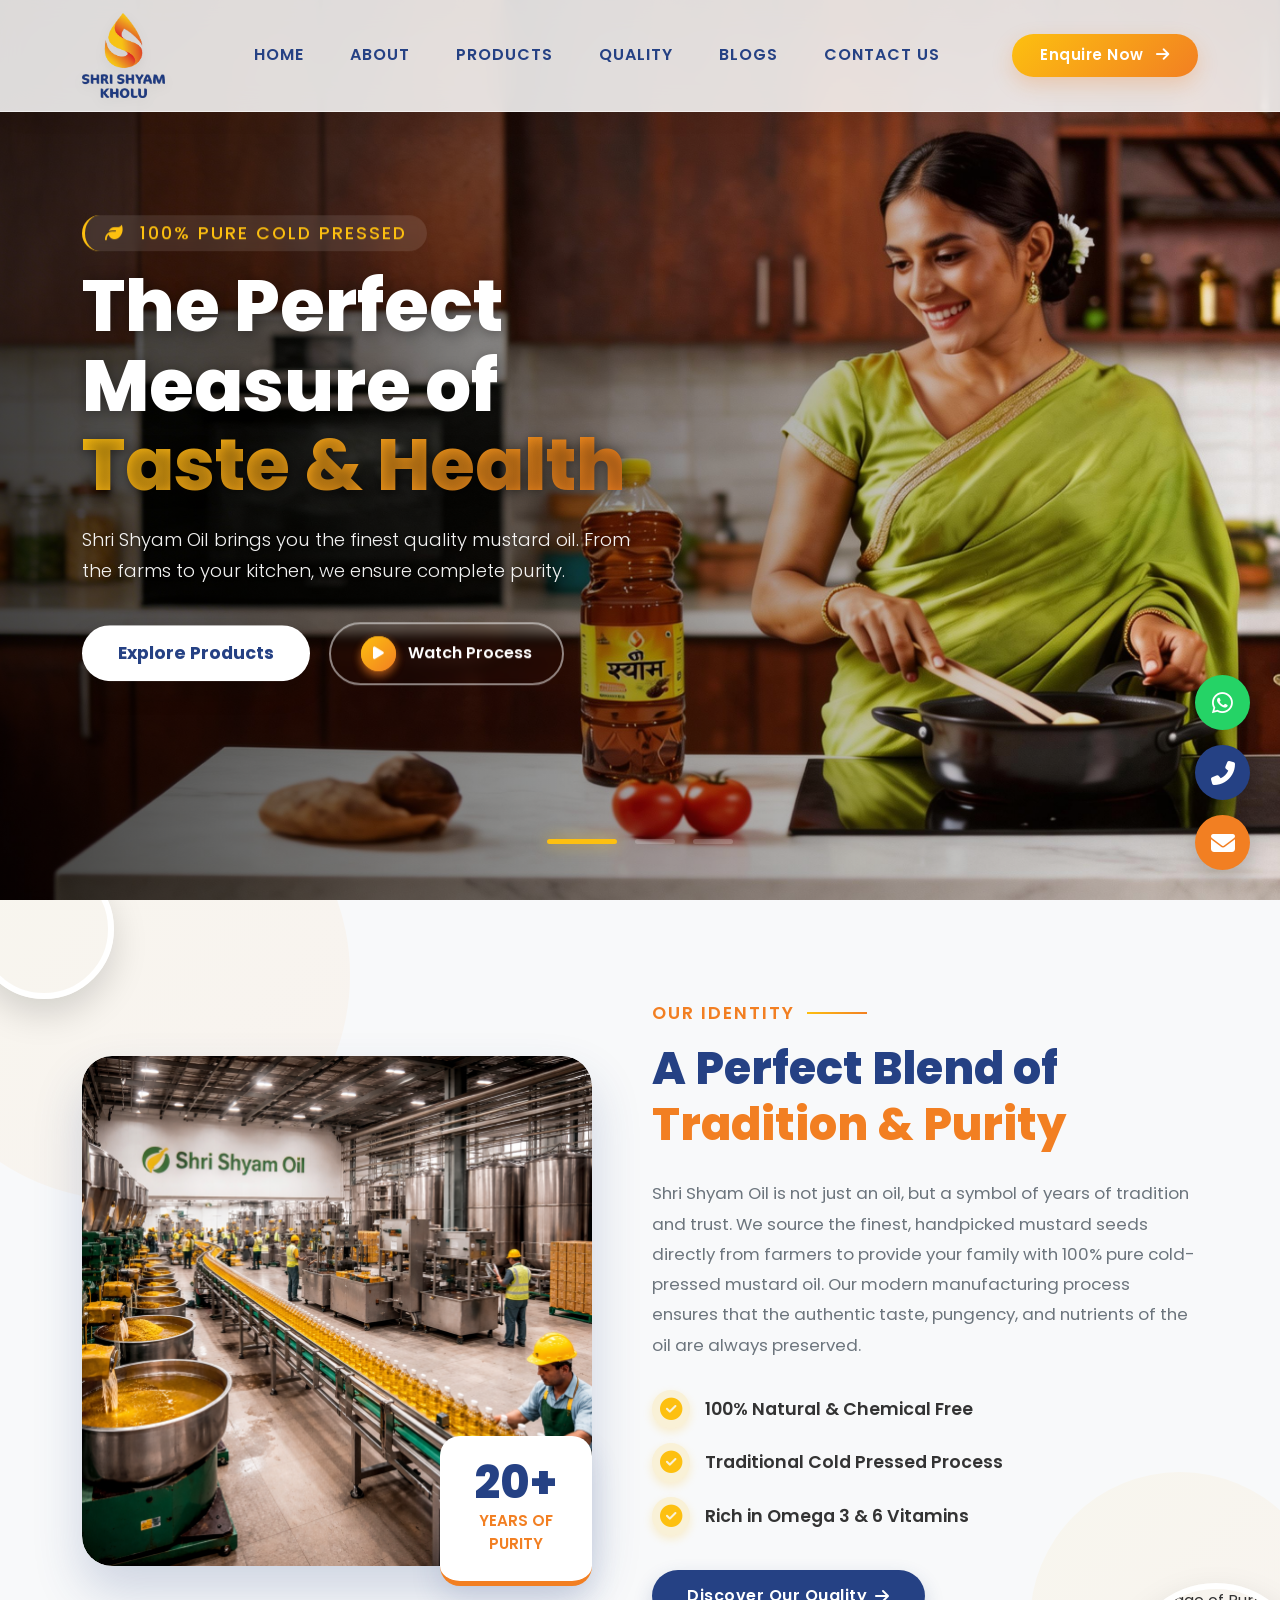
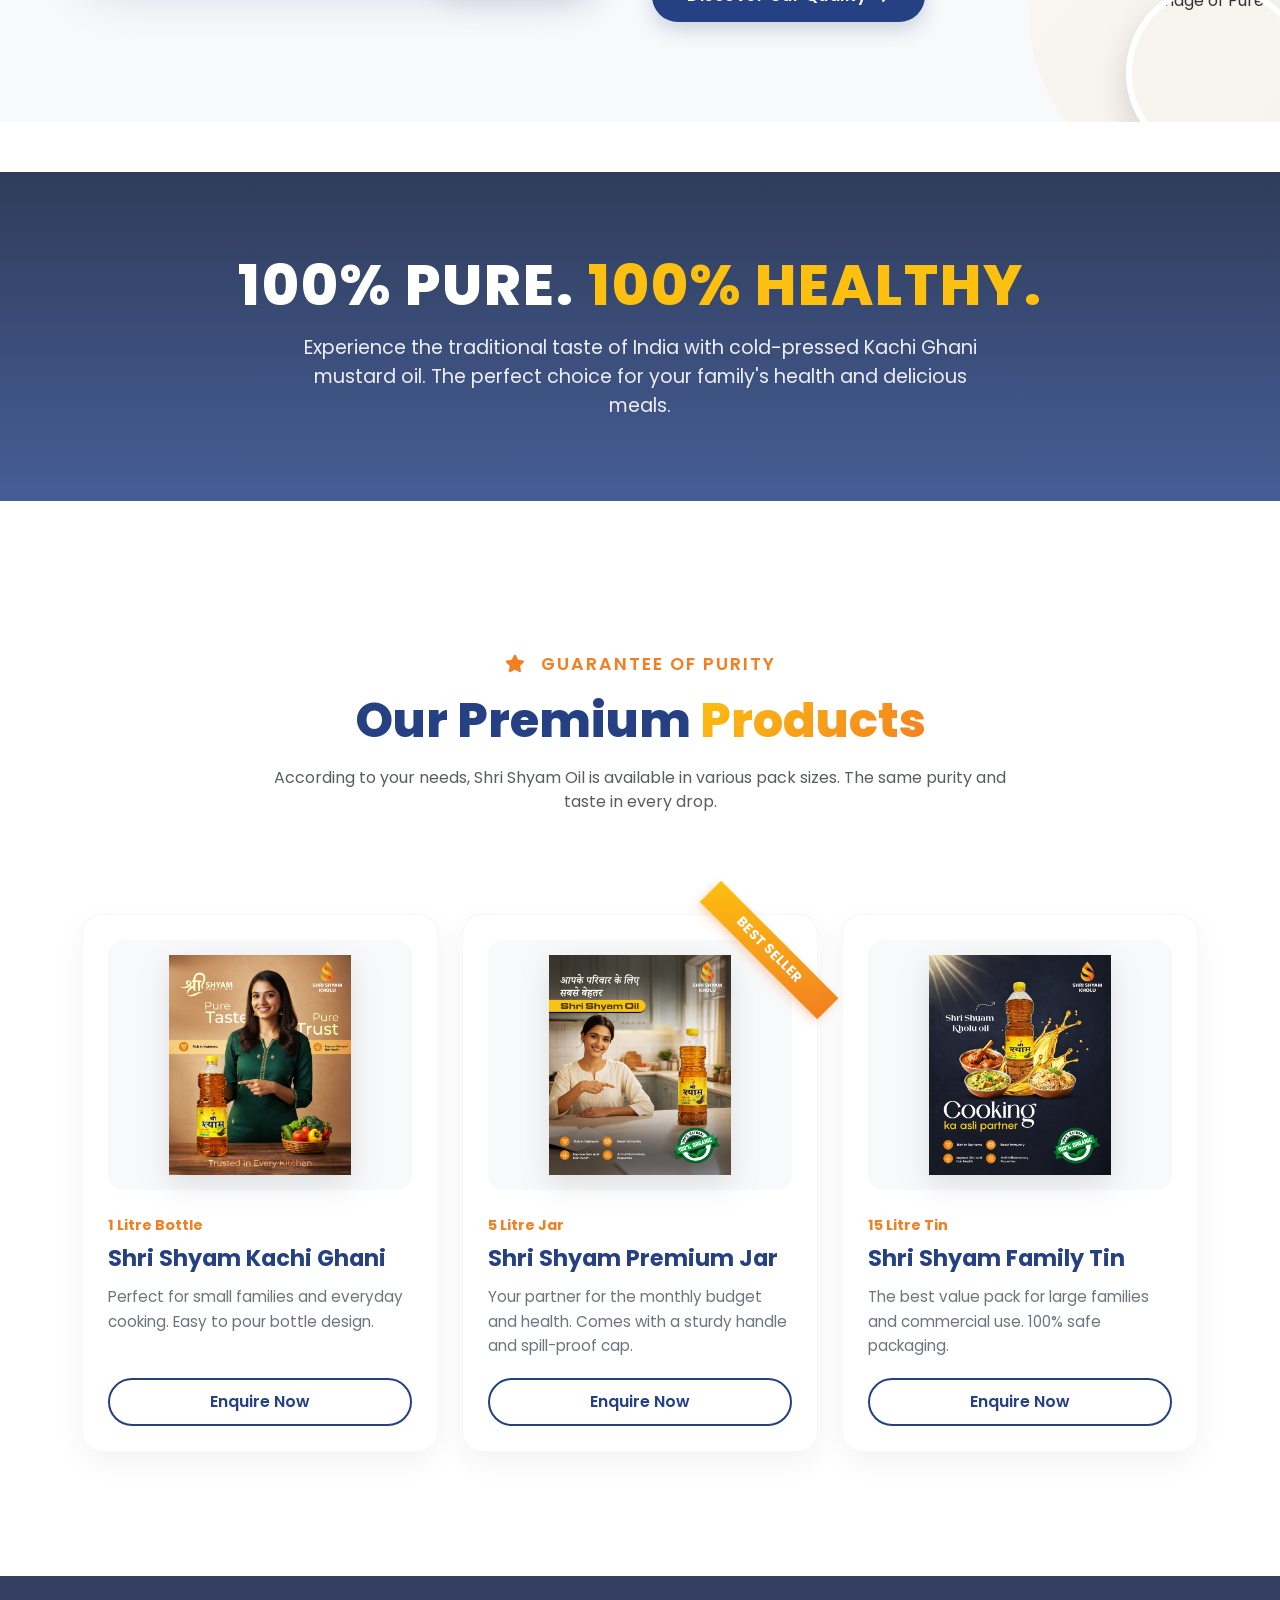
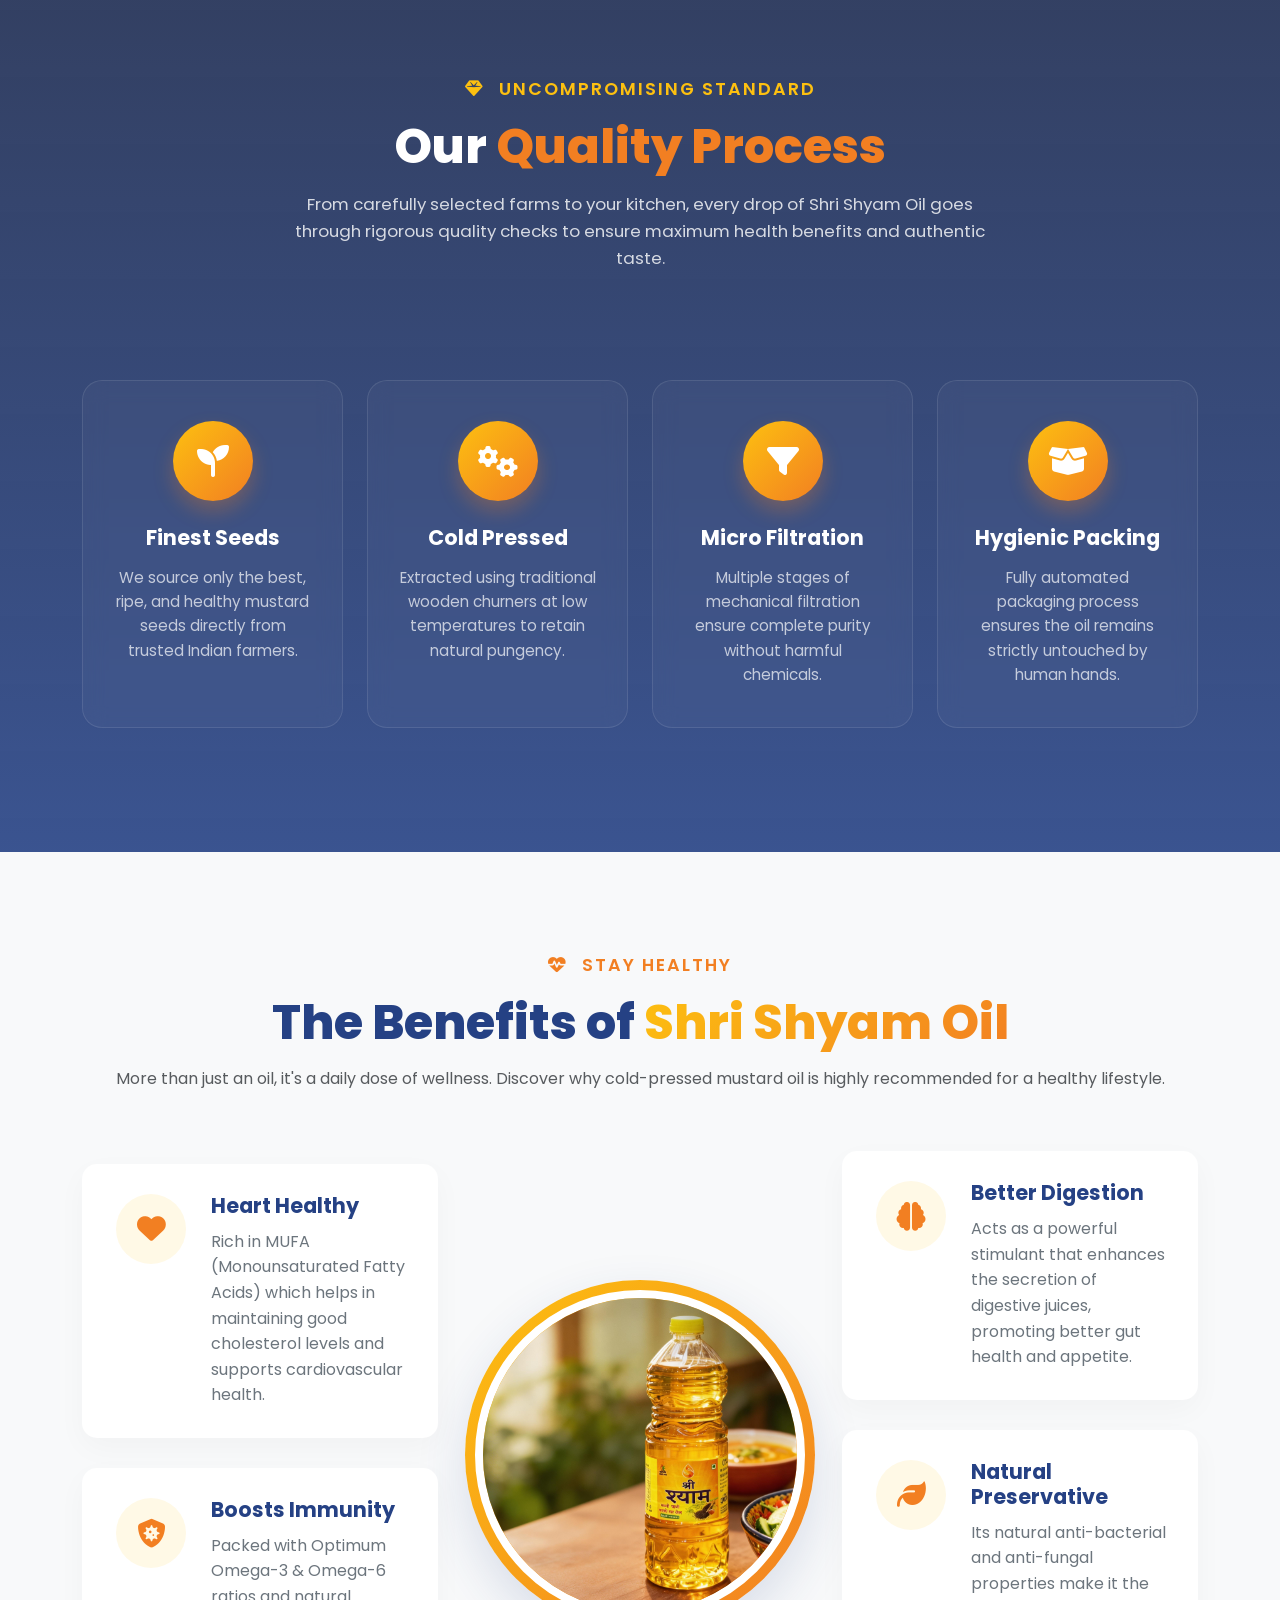
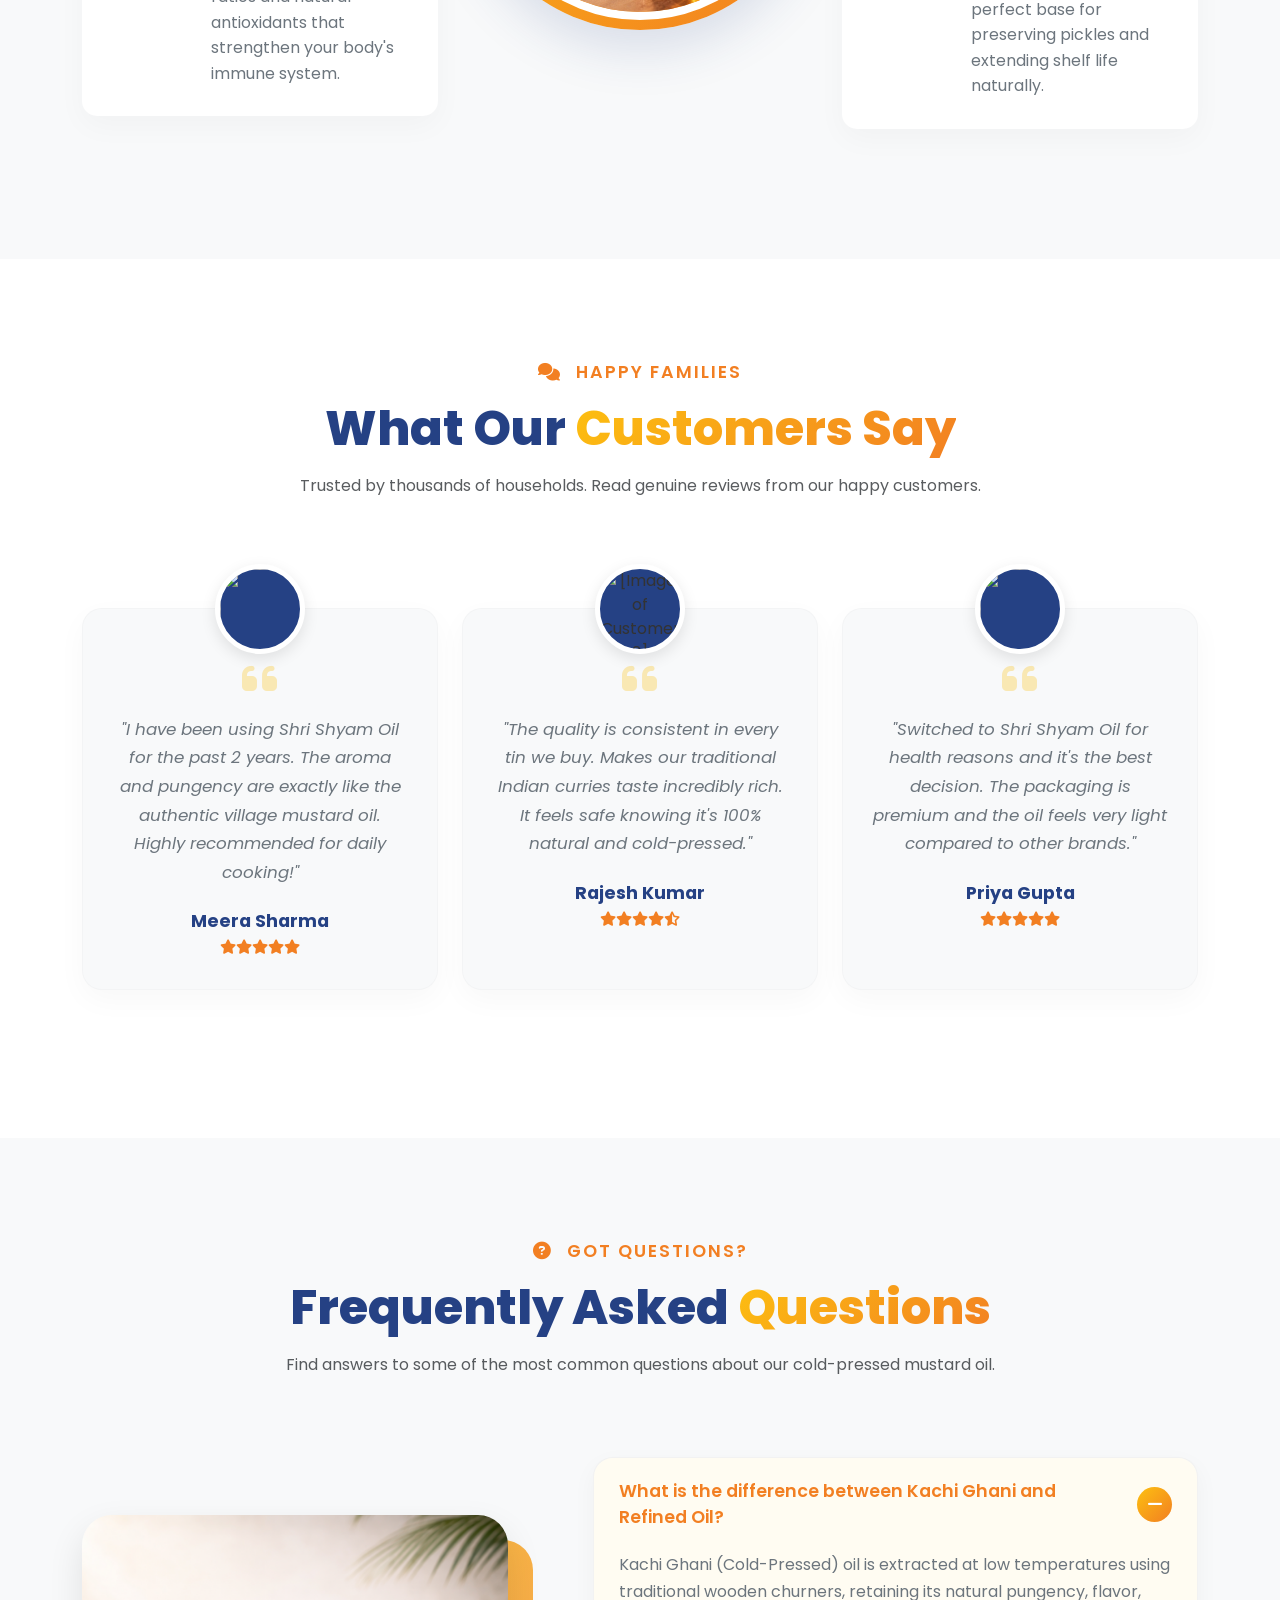
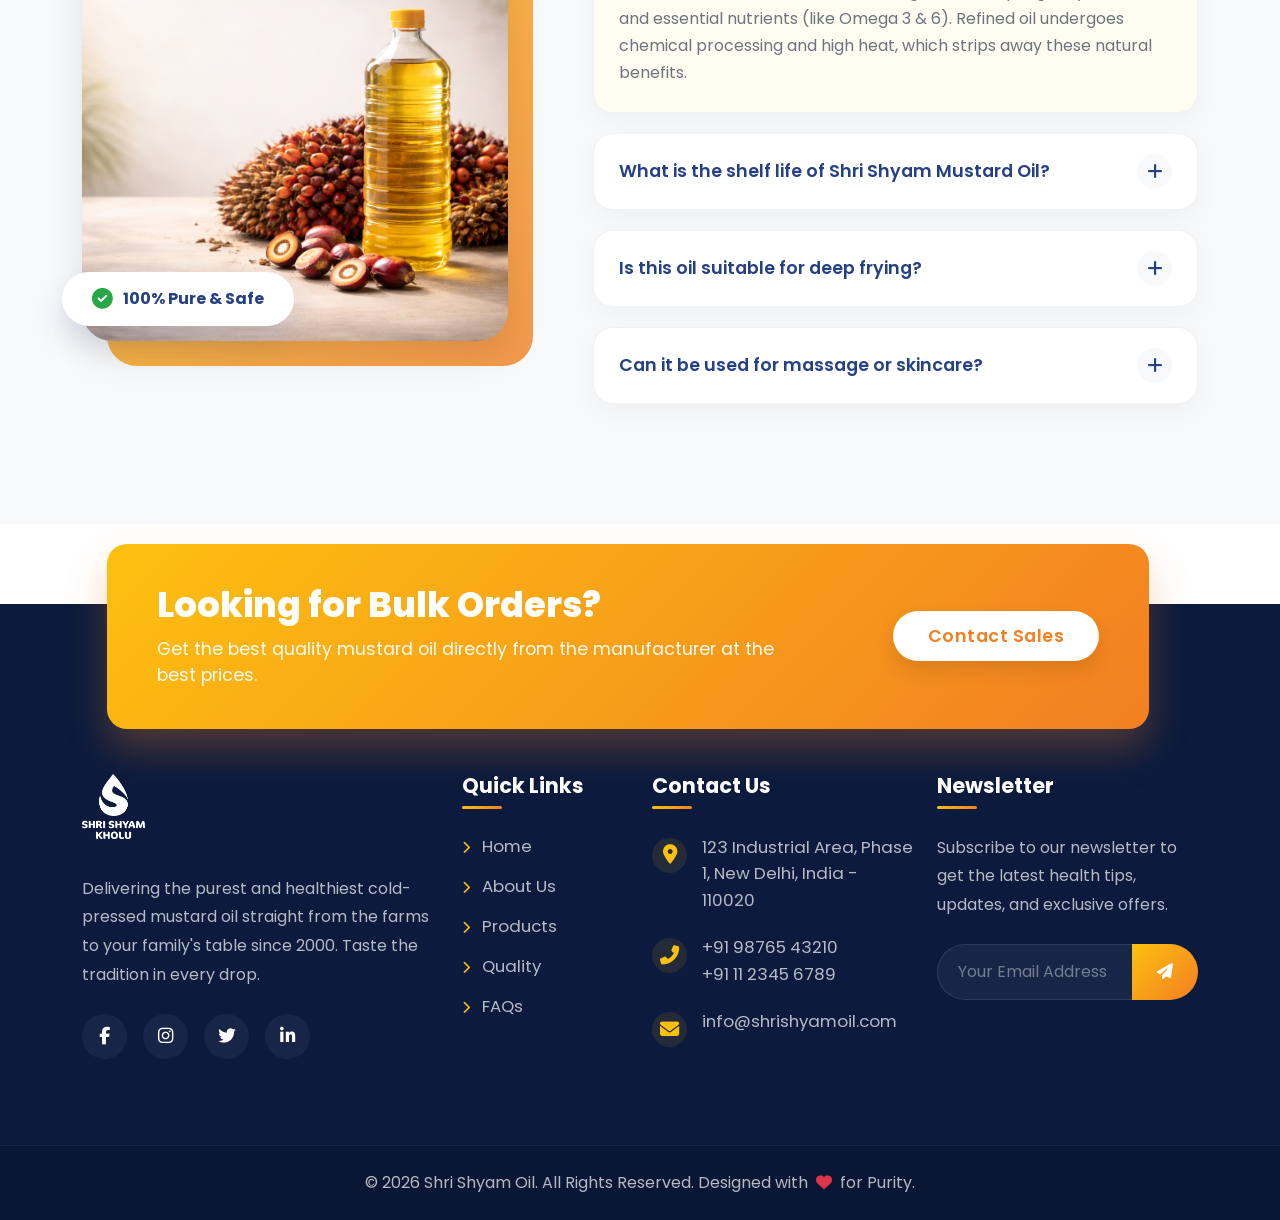
==== commit 44b0bd58: "new changes" ====
--- a/index.html
+++ b/index.html
@@ -19,1663 +19,7 @@
     <link rel="stylesheet" href="https://cdnjs.cloudflare.com/ajax/libs/font-awesome/6.4.2/css/all.min.css">
 
     <!-- Custom CSS -->
-    <style>
-        /* =========================================
-           ROOT VARIABLES & GLOBAL STYLES
-           ========================================= */
-        :root {
-            --sso-blue: #254184;
-            --sso-orange: #F27F22;
-            --sso-yellow: #FDC010;
-            --sso-gradient: linear-gradient(135deg, #FDC010 0%, #F27F22 100%);
-
-            --sso-bg-light: #f8f9fa;
-            --sso-bg-white: #ffffff;
-            --sso-text-dark: #333333;
-            --sso-text-muted: #6c757d;
-
-            --sso-font-main: 'Poppins', sans-serif;
-        }
-
-        body {
-            font-family: var(--sso-font-main);
-            background-color: var(--sso-bg-white);
-            color: var(--sso-text-dark);
-            overflow-x: hidden;
-            margin: 0;
-            padding: 0;
-            box-sizing: border-box;
-        }
-
-        a {
-            text-decoration: none;
-        }
-
-        /* =========================================
-           HEADER / NAVBAR SECTION STYLES
-           ========================================= */
-        .sso-header-navbar {
-            background-color: rgba(255, 255, 255, 0.85);
-            backdrop-filter: blur(15px);
-            -webkit-backdrop-filter: blur(15px);
-            border-bottom: 1px solid rgba(255, 255, 255, 0.5);
-            box-shadow: 0 4px 30px rgba(0, 0, 0, 0.03);
-            transition: all 0.5s cubic-bezier(0.4, 0, 0.2, 1);
-            /* padding: 8px 0; */
-            top: 0;
-            width: 100%;
-            left: 0;
-            border-radius: 0;
-        }
-
-        .sso-header-navbar.scrolled {
-            padding: 10px 20px;
-            background-color: rgba(255, 255, 255, 0.98);
-            box-shadow: 0 15px 40px rgba(37, 65, 132, 0.15);
-            top: 20px;
-            width: 92%;
-            left: 4%;
-            border-radius: 50px;
-            border-bottom: none;
-        }
-
-        .sso-brand-logo {
-            display: flex;
-            align-items: center;
-        }
-
-        .sso-brand-logo img {
-            height: 85px;
-            transition: all 0.4s cubic-bezier(0.4, 0, 0.2, 1);
-            filter: drop-shadow(0 4px 6px rgba(0, 0, 0, 0.05));
-            object-fit: contain;
-        }
-
-        .sso-header-navbar.scrolled .sso-brand-logo img {
-            height: 65px;
-        }
-
-        .sso-brand-logo:hover img {
-            transform: scale(1.05);
-            filter: drop-shadow(0 6px 12px rgba(242, 127, 34, 0.2));
-        }
-
-        .sso-nav-menu-item {
-            font-weight: 600;
-            color: var(--sso-blue) !important;
-            margin: 0 15px;
-            padding: 8px 0;
-            position: relative;
-            font-size: 1rem;
-            text-transform: uppercase;
-            letter-spacing: 1px;
-            transition: all 0.3s ease;
-            display: inline-block;
-        }
-
-        .sso-nav-menu-item:hover {
-            transform: translateY(-2px);
-            background: var(--sso-gradient);
-            -webkit-background-clip: text;
-            -webkit-text-fill-color: transparent;
-        }
-
-        .sso-nav-menu-item::after {
-            content: '';
-            position: absolute;
-            width: 0;
-            height: 3px;
-            bottom: 0;
-            left: 50%;
-            transform: translateX(-50%);
-            background: var(--sso-gradient);
-            transition: width 0.4s cubic-bezier(0.4, 0, 0.2, 1);
-            border-radius: 5px;
-            box-shadow: 0 2px 5px rgba(242, 127, 34, 0.4);
-        }
-
-        .sso-nav-menu-item:hover::after {
-            width: 100%;
-        }
-
-        .sso-contact-btn {
-            background: var(--sso-gradient);
-            color: #fff !important;
-            padding: 10px 28px;
-            border-radius: 50px;
-            font-weight: 600;
-            letter-spacing: 0.5px;
-            box-shadow: 0 8px 20px rgba(242, 127, 34, 0.25);
-            transition: all 0.4s cubic-bezier(0.4, 0, 0.2, 1);
-            border: none;
-            position: relative;
-            overflow: hidden;
-            z-index: 1;
-            font-size: 0.95rem;
-        }
-
-        .sso-contact-btn::before {
-            content: '';
-            position: absolute;
-            top: 0;
-            left: -100%;
-            width: 100%;
-            height: 100%;
-            background: linear-gradient(90deg, transparent, rgba(255, 255, 255, 0.4), transparent);
-            transition: all 0.6s ease;
-            z-index: -1;
-        }
-
-        .sso-contact-btn:hover {
-            transform: translateY(-3px) scale(1.02);
-            box-shadow: 0 12px 25px rgba(242, 127, 34, 0.4);
-        }
-
-        .sso-contact-btn:hover::before {
-            left: 100%;
-        }
-
-        /* =========================================
-           HERO SLIDER SECTION STYLES
-           ========================================= */
-        .sso-hero-slider {
-            position: relative;
-            height: 100vh;
-            width: 100%;
-            overflow: hidden;
-            background-color: var(--sso-blue);
-        }
-
-        .sso-carousel-inner,
-        .sso-carousel-item {
-            height: 100%;
-        }
-
-        .sso-carousel-item {
-            background-size: cover;
-            background-position: center;
-            background-repeat: no-repeat;
-        }
-
-        .sso-hero-overlay {
-            position: absolute;
-            top: 0;
-            left: 0;
-            width: 100%;
-            height: 100%;
-            background: linear-gradient(90deg, rgba(0, 0, 0, 0.7) 0%, rgba(0, 0, 0, 0.3) 60%, transparent 100%);
-            z-index: 1;
-        }
-
-        .sso-slide-content {
-            position: absolute;
-            top: 50%;
-            transform: translateY(-50%);
-            z-index: 2;
-            width: 100%;
-            color: #fff;
-        }
-
-        .sso-hero-subtitle {
-            font-size: 1.1rem;
-            font-weight: 500;
-            color: var(--sso-yellow);
-            text-transform: uppercase;
-            letter-spacing: 2px;
-            margin-bottom: 15px;
-            display: inline-block;
-            background: rgba(255, 255, 255, 0.1);
-            padding: 5px 20px;
-            border-radius: 30px;
-            border-left: 3px solid var(--sso-yellow);
-            backdrop-filter: blur(5px);
-        }
-
-        .sso-hero-title {
-            font-size: 4.5rem;
-            font-weight: 800;
-            line-height: 1.1;
-            margin-bottom: 20px;
-            text-shadow: 2px 2px 15px rgba(0, 0, 0, 0.4);
-        }
-
-        .sso-hero-title span {
-            background: var(--sso-gradient);
-            -webkit-background-clip: text;
-            -webkit-text-fill-color: transparent;
-            filter: drop-shadow(0px 2px 4px rgba(0, 0, 0, 0.2));
-        }
-
-        .sso-hero-description {
-            font-size: 1.15rem;
-            font-weight: 300;
-            max-width: 550px;
-            margin-bottom: 35px;
-            line-height: 1.7;
-            opacity: 0.95;
-            text-shadow: 1px 1px 5px rgba(0, 0, 0, 0.3);
-        }
-
-        .sso-hero-actions .btn-explore {
-            background: #fff;
-            color: var(--sso-blue);
-            padding: 14px 35px;
-            border-radius: 50px;
-            font-weight: 700;
-            font-size: 1.1rem;
-            transition: all 0.3s ease;
-            margin-right: 15px;
-            box-shadow: 0 10px 25px rgba(0, 0, 0, 0.2);
-        }
-
-        .sso-hero-actions .btn-explore:hover {
-            background: var(--sso-yellow);
-            color: var(--sso-text-dark);
-            transform: scale(1.05);
-        }
-
-        .sso-hero-actions .btn-video {
-            background: transparent;
-            color: #fff;
-            border: 2px solid rgba(255, 255, 255, 0.5);
-            padding: 12px 30px;
-            border-radius: 50px;
-            font-weight: 600;
-            transition: all 0.3s ease;
-            display: inline-flex;
-            align-items: center;
-            gap: 12px;
-            backdrop-filter: blur(5px);
-        }
-
-        .sso-hero-actions .btn-video:hover {
-            background: rgba(255, 255, 255, 0.15);
-            border-color: #fff;
-        }
-
-        .sso-hero-actions .btn-video i {
-            background: var(--sso-gradient);
-            color: #fff;
-            border-radius: 50%;
-            width: 35px;
-            height: 35px;
-            display: flex;
-            align-items: center;
-            justify-content: center;
-            font-size: 0.9rem;
-            box-shadow: 0 4px 10px rgba(242, 127, 34, 0.4);
-        }
-
-        .sso-carousel-indicators {
-            bottom: 40px;
-            gap: 12px;
-        }
-
-        .sso-carousel-indicators button {
-            width: 40px !important;
-            height: 5px !important;
-            border-radius: 3px;
-            background-color: rgba(255, 255, 255, 0.4) !important;
-            border: none !important;
-            transition: all 0.4s cubic-bezier(0.4, 0, 0.2, 1);
-        }
-
-        .sso-carousel-indicators button.active {
-            width: 70px !important;
-            background-color: var(--sso-yellow) !important;
-            box-shadow: 0 0 15px rgba(253, 192, 16, 0.6);
-        }
-
-        /* =========================================
-           ABOUT US SECTION STYLES
-           ========================================= */
-        .sso-about-section {
-            padding: 100px 0;
-            background-color: var(--sso-bg-light);
-            position: relative;
-            overflow: hidden;
-        }
-
-        .sso-about-shape {
-            position: absolute;
-            border-radius: 50%;
-            background: var(--sso-gradient);
-            opacity: 0.05;
-            z-index: 0;
-        }
-
-        .sso-about-shape-1 {
-            width: 450px;
-            height: 450px;
-            top: -150px;
-            left: -100px;
-        }
-
-        .sso-about-shape-2 {
-            width: 300px;
-            height: 300px;
-            bottom: -50px;
-            right: -50px;
-        }
-
-        .sso-about-container {
-            position: relative;
-            z-index: 1;
-        }
-
-        .sso-about-img-wrapper {
-            position: relative;
-            border-radius: 20px;
-            overflow: hidden;
-            box-shadow: 0 20px 40px rgba(0, 0, 0, 0.1);
-        }
-
-        .sso-about-main-img {
-            width: 100%;
-            height: auto;
-            display: block;
-            transition: transform 0.6s ease;
-        }
-
-        .sso-about-img-wrapper:hover .sso-about-main-img {
-            transform: scale(1.05);
-        }
-
-        .sso-about-experience-badge {
-            position: absolute;
-            bottom: -20px;
-            right: 0px;
-            background: var(--sso-bg-white);
-            padding: 25px 35px;
-            border-radius: 20px;
-            box-shadow: 0 15px 30px rgba(37, 65, 132, 0.15);
-            text-align: center;
-            border-bottom: 5px solid var(--sso-orange);
-            z-index: 2;
-        }
-
-        .sso-about-experience-badge h3 {
-            font-size: 2.8rem;
-            font-weight: 800;
-            color: var(--sso-blue);
-            margin: 0;
-            line-height: 1;
-        }
-
-        .sso-about-experience-badge p {
-            margin: 5px 0 0;
-            font-weight: 600;
-            color: var(--sso-orange);
-            font-size: 0.95rem;
-            text-transform: uppercase;
-        }
-
-        .sso-about-subtitle {
-            font-size: 1.1rem;
-            font-weight: 600;
-            color: var(--sso-orange);
-            text-transform: uppercase;
-            letter-spacing: 2px;
-            margin-bottom: 15px;
-            display: flex;
-            align-items: center;
-            gap: 12px;
-        }
-
-        .sso-about-subtitle::after {
-            content: '';
-            width: 60px;
-            height: 2px;
-            background: var(--sso-gradient);
-            display: inline-block;
-        }
-
-        .sso-about-title {
-            font-size: 2.8rem;
-            font-weight: 800;
-            color: var(--sso-blue);
-            margin-bottom: 25px;
-            line-height: 1.25;
-        }
-
-        .sso-about-title span {
-            color: var(--sso-orange);
-        }
-
-        .sso-about-text {
-            font-size: 1.05rem;
-            color: var(--sso-text-muted);
-            line-height: 1.8;
-            margin-bottom: 30px;
-        }
-
-        .sso-about-features {
-            margin-bottom: 35px;
-        }
-
-        .sso-about-feature-item {
-            display: flex;
-            align-items: center;
-            margin-bottom: 15px;
-            font-size: 1.1rem;
-            font-weight: 600;
-            color: var(--sso-text-dark);
-        }
-
-        .sso-about-feature-item i {
-            color: var(--sso-yellow);
-            font-size: 1.4rem;
-            margin-right: 15px;
-            background: rgba(253, 192, 16, 0.15);
-            border-radius: 50%;
-            padding: 8px;
-            box-shadow: 0 4px 10px rgba(253, 192, 16, 0.2);
-        }
-
-        .sso-about-btn {
-            background: var(--sso-blue);
-            color: #fff !important;
-            padding: 14px 35px;
-            border-radius: 50px;
-            font-weight: 600;
-            letter-spacing: 0.5px;
-            box-shadow: 0 8px 20px rgba(37, 65, 132, 0.2);
-            transition: all 0.3s ease;
-            display: inline-flex;
-            align-items: center;
-            border: none;
-        }
-
-        .sso-about-btn:hover {
-            background: var(--sso-orange);
-            transform: translateY(-3px);
-            box-shadow: 0 12px 25px rgba(242, 127, 34, 0.3);
-        }
-
-        /* =========================================
-           PRODUCTS SECTION STYLES
-           ========================================= */
-        .sso-prod-section {
-            padding: 100px 0;
-            background-color: var(--sso-bg-white);
-            position: relative;
-        }
-
-        .sso-prod-header {
-            margin-bottom: 60px;
-        }
-
-        .sso-prod-subtitle {
-            font-size: 1.1rem;
-            font-weight: 600;
-            color: var(--sso-orange);
-            text-transform: uppercase;
-            letter-spacing: 2px;
-            margin-bottom: 15px;
-            display: inline-block;
-            position: relative;
-        }
-
-        .sso-prod-title {
-            font-size: 3rem;
-            font-weight: 800;
-            color: var(--sso-blue);
-            line-height: 1.2;
-        }
-
-        .sso-prod-title span {
-            background: var(--sso-gradient);
-            -webkit-background-clip: text;
-            -webkit-text-fill-color: transparent;
-        }
-
-        .sso-prod-card {
-            background: #fff;
-            border-radius: 20px;
-            padding: 25px;
-            box-shadow: 0 10px 30px rgba(0, 0, 0, 0.05);
-            transition: all 0.4s cubic-bezier(0.4, 0, 0.2, 1);
-            position: relative;
-            border: 1px solid rgba(0, 0, 0, 0.03);
-            height: 100%;
-            display: flex;
-            flex-direction: column;
-            overflow: visible;
-            z-index: 1;
-        }
-
-        .sso-prod-card:hover {
-            transform: translateY(-10px);
-            box-shadow: 0 20px 40px rgba(37, 65, 132, 0.12);
-            border-color: rgba(242, 127, 34, 0.3);
-            z-index: 10;
-        }
-
-        .sso-prod-badge {
-            position: absolute;
-            top: 20px;
-            right: -35px;
-            background: var(--sso-gradient);
-            color: #fff;
-            padding: 5px 40px;
-            font-size: 0.85rem;
-            font-weight: 700;
-            text-transform: uppercase;
-            transform: rotate(45deg);
-            z-index: 3;
-            box-shadow: 0 4px 10px rgba(242, 127, 34, 0.3);
-        }
-
-        .sso-prod-img-box {
-            position: relative;
-            height: 250px;
-            background: var(--sso-bg-light);
-            border-radius: 15px;
-            display: flex;
-            align-items: center;
-            justify-content: center;
-            margin-bottom: 25px;
-            padding: 15px;
-        }
-
-        .sso-prod-img-box::before {
-            content: '';
-            position: absolute;
-            width: 150px;
-            height: 150px;
-            background: var(--sso-gradient);
-            border-radius: 50%;
-            opacity: 0.1;
-            transition: all 0.5s ease;
-        }
-
-        .sso-prod-card:hover .sso-prod-img-box::before {
-            transform: scale(1.5);
-            opacity: 0.15;
-        }
-
-        .sso-prod-img {
-            max-height: 100%;
-            max-width: 100%;
-            object-fit: contain;
-            position: relative;
-            z-index: 2;
-            transition: transform 0.5s cubic-bezier(0.4, 0, 0.2, 1);
-            filter: drop-shadow(0 10px 15px rgba(0, 0, 0, 0.1));
-        }
-
-        .sso-prod-card:hover .sso-prod-img {
-            transform: scale(1.08) translateY(-5px);
-        }
-
-        .sso-prod-info {
-            flex-grow: 1;
-            display: flex;
-            flex-direction: column;
-        }
-
-        .sso-prod-size {
-            font-size: 0.9rem;
-            color: var(--sso-orange);
-            font-weight: 700;
-            margin-bottom: 8px;
-        }
-
-        .sso-prod-name {
-            font-size: 1.4rem;
-            font-weight: 700;
-            color: var(--sso-blue);
-            margin-bottom: 12px;
-            line-height: 1.3;
-        }
-
-        .sso-prod-desc {
-            font-size: 0.95rem;
-            color: var(--sso-text-muted);
-            margin-bottom: 20px;
-            line-height: 1.6;
-            flex-grow: 1;
-        }
-
-        .sso-prod-btn {
-            background: transparent;
-            color: var(--sso-blue);
-            border: 2px solid var(--sso-blue);
-            padding: 10px 20px;
-            border-radius: 50px;
-            font-weight: 600;
-            text-align: center;
-            transition: all 0.3s ease;
-            display: block;
-            width: 100%;
-        }
-
-        .sso-prod-card:hover .sso-prod-btn {
-            background: var(--sso-blue);
-            color: #fff;
-            box-shadow: 0 5px 15px rgba(37, 65, 132, 0.2);
-        }
-
-        /* =========================================
-           QUALITY SECTION STYLES
-           ========================================= */
-        .sso-qual-section {
-            padding: 100px 0;
-            color: #fff;
-            position: relative;
-            background: linear-gradient(rgba(15, 30, 70, 0.85), rgba(37, 65, 132, 0.9)), url('assets/images/about-us/ChatGPT\ Image\ Apr\ 14\,\ 2026\,\ 06_00_31\ PM.png') center/cover fixed;
-        }
-
-        .sso-qual-header {
-            margin-bottom: 60px;
-        }
-
-        .sso-qual-subtitle {
-            font-size: 1.1rem;
-            font-weight: 600;
-            color: var(--sso-yellow);
-            text-transform: uppercase;
-            letter-spacing: 2px;
-            margin-bottom: 15px;
-            display: inline-block;
-        }
-
-        .sso-qual-title {
-            font-size: 3rem;
-            font-weight: 800;
-            color: #fff;
-            line-height: 1.2;
-        }
-
-        .sso-qual-title span {
-            color: var(--sso-orange);
-        }
-
-        .sso-qual-desc {
-            color: rgba(255, 255, 255, 0.8);
-            font-size: 1.05rem;
-            line-height: 1.6;
-            max-width: 700px;
-            margin: 0 auto;
-        }
-
-        .sso-qual-card {
-            background: rgba(255, 255, 255, 0.03);
-            border: 1px solid rgba(255, 255, 255, 0.1);
-            border-radius: 20px;
-            padding: 40px 30px;
-            text-align: center;
-            height: 100%;
-            transition: all 0.4s ease;
-            backdrop-filter: blur(10px);
-        }
-
-        .sso-qual-card:hover {
-            transform: translateY(-15px);
-            background: rgba(255, 255, 255, 0.08);
-            border-color: var(--sso-orange);
-            box-shadow: 0 15px 30px rgba(0, 0, 0, 0.4);
-        }
-
-        .sso-qual-icon {
-            width: 80px;
-            height: 80px;
-            margin: 0 auto 25px;
-            background: var(--sso-gradient);
-            border-radius: 50%;
-            display: flex;
-            align-items: center;
-            justify-content: center;
-            font-size: 2rem;
-            color: #fff;
-            box-shadow: 0 10px 20px rgba(242, 127, 34, 0.3);
-            transition: transform 0.6s cubic-bezier(0.4, 0, 0.2, 1);
-        }
-
-        .sso-qual-card:hover .sso-qual-icon {
-            transform: rotateY(180deg);
-        }
-
-        .sso-qual-card-title {
-            font-size: 1.3rem;
-            font-weight: 700;
-            margin-bottom: 15px;
-            color: #fff;
-        }
-
-        .sso-qual-card-text {
-            font-size: 0.95rem;
-            color: rgba(255, 255, 255, 0.7);
-            line-height: 1.6;
-            margin: 0;
-        }
-
-        /* =========================================
-           HEALTH BENEFITS SECTION STYLES
-           ========================================= */
-        .sso-benefits-section {
-            padding: 100px 0;
-            background-color: var(--sso-bg-light);
-            position: relative;
-            overflow: hidden;
-        }
-
-        .sso-benefits-header {
-            margin-bottom: 60px;
-            text-align: center;
-        }
-
-        .sso-benefits-subtitle {
-            font-size: 1.1rem;
-            font-weight: 600;
-            color: var(--sso-orange);
-            text-transform: uppercase;
-            letter-spacing: 2px;
-            margin-bottom: 15px;
-            display: inline-block;
-        }
-
-        .sso-benefits-title {
-            font-size: 3rem;
-            font-weight: 800;
-            color: var(--sso-blue);
-        }
-
-        .sso-benefits-title span {
-            background: var(--sso-gradient);
-            -webkit-background-clip: text;
-            -webkit-text-fill-color: transparent;
-        }
-
-        .sso-benefit-card {
-            background: #fff;
-            border-radius: 15px;
-            padding: 30px;
-            box-shadow: 0 10px 30px rgba(0, 0, 0, 0.03);
-            margin-bottom: 30px;
-            display: flex;
-            align-items: flex-start;
-            transition: all 0.4s ease;
-            position: relative;
-            z-index: 1;
-            border-left: 4px solid transparent;
-        }
-
-        .sso-benefit-card:hover {
-            transform: translateY(-5px);
-            box-shadow: 0 15px 35px rgba(37, 65, 132, 0.08);
-            border-left-color: var(--sso-orange);
-        }
-
-        .sso-benefit-icon {
-            width: 70px;
-            height: 70px;
-            background: rgba(253, 192, 16, 0.1);
-            color: var(--sso-orange);
-            border-radius: 50%;
-            display: flex;
-            align-items: center;
-            justify-content: center;
-            font-size: 1.8rem;
-            margin-right: 25px;
-            flex-shrink: 0;
-            transition: all 0.4s ease;
-        }
-
-        .sso-benefit-card:hover .sso-benefit-icon {
-            background: var(--sso-gradient);
-            color: #fff;
-            box-shadow: 0 8px 20px rgba(242, 127, 34, 0.3);
-            transform: scale(1.1);
-        }
-
-        .sso-benefit-content h4 {
-            font-size: 1.3rem;
-            font-weight: 700;
-            color: var(--sso-blue);
-            margin-bottom: 10px;
-        }
-
-        .sso-benefit-content p {
-            color: var(--sso-text-muted);
-            margin: 0;
-            font-size: 1rem;
-            line-height: 1.6;
-        }
-
-        .sso-benefits-center-img {
-            position: relative;
-            width: 350px;
-            height: 350px;
-            margin: 0 auto;
-            border-radius: 50%;
-            background: var(--sso-gradient);
-            padding: 10px;
-            box-shadow: 0 20px 50px rgba(37, 65, 132, 0.15);
-            animation: floatUpDown 6s ease-in-out infinite;
-        }
-
-        .sso-benefits-center-img img {
-            width: 100%;
-            height: 100%;
-            object-fit: cover;
-            border-radius: 50%;
-            border: 8px solid #fff;
-            background-color: #fff;
-        }
-
-        @keyframes floatUpDown {
-
-            0%,
-            100% {
-                transform: translateY(0);
-            }
-
-            50% {
-                transform: translateY(-20px);
-            }
-        }
-
-        /* =========================================
-           TESTIMONIALS SECTION STYLES
-           ========================================= */
-        .sso-testimonial-section {
-            padding: 100px 0;
-            background-color: var(--sso-bg-white);
-            position: relative;
-        }
-
-        .sso-testimonial-header {
-            text-align: center;
-            margin-bottom: 70px;
-        }
-
-        .sso-testimonial-subtitle {
-            font-size: 1.1rem;
-            font-weight: 600;
-            color: var(--sso-orange);
-            text-transform: uppercase;
-            letter-spacing: 2px;
-            margin-bottom: 15px;
-            display: inline-block;
-        }
-
-        .sso-testimonial-title {
-            font-size: 3rem;
-            font-weight: 800;
-            color: var(--sso-blue);
-        }
-
-        .sso-testimonial-title span {
-            background: var(--sso-gradient);
-            -webkit-background-clip: text;
-            -webkit-text-fill-color: transparent;
-        }
-
-        .sso-testimonial-card {
-            background: var(--sso-bg-light);
-            padding: 50px 30px 30px;
-            border-radius: 20px;
-            position: relative;
-            margin-top: 40px;
-            box-shadow: 0 10px 30px rgba(0, 0, 0, 0.03);
-            transition: all 0.4s ease;
-            text-align: center;
-            border: 1px solid rgba(0, 0, 0, 0.02);
-            height: calc(100% - 40px);
-        }
-
-        .sso-testimonial-card:hover {
-            transform: translateY(-10px);
-            box-shadow: 0 20px 40px rgba(37, 65, 132, 0.08);
-            border-color: rgba(253, 192, 16, 0.3);
-        }
-
-        .sso-testimonial-img {
-            width: 90px;
-            height: 90px;
-            border-radius: 50%;
-            position: absolute;
-            top: -45px;
-            left: 50%;
-            transform: translateX(-50%);
-            border: 5px solid #fff;
-            box-shadow: 0 5px 15px rgba(0, 0, 0, 0.1);
-            object-fit: cover;
-            background-color: var(--sso-blue);
-        }
-
-        .sso-testimonial-quote {
-            color: rgba(253, 192, 16, 0.3);
-            font-size: 2.5rem;
-            margin-bottom: 15px;
-            line-height: 1;
-        }
-
-        .sso-testimonial-text {
-            font-size: 1.05rem;
-            color: var(--sso-text-muted);
-            font-style: italic;
-            margin-bottom: 25px;
-            line-height: 1.7;
-        }
-
-        .sso-testimonial-author h5 {
-            color: var(--sso-blue);
-            font-weight: 700;
-            margin-bottom: 5px;
-            font-size: 1.1rem;
-        }
-
-        .sso-testimonial-stars {
-            color: var(--sso-orange);
-            font-size: 0.9rem;
-        }
-
-        /* =========================================
-           FAQ SECTION STYLES (SEXY CUSTOM ACCORDION)
-           ========================================= */
-        .sso-faq-section {
-            padding: 100px 0;
-            background-color: var(--sso-bg-light);
-            position: relative;
-            overflow: hidden;
-        }
-
-        .sso-faq-header {
-            margin-bottom: 40px;
-        }
-
-        .sso-faq-subtitle {
-            font-size: 1.1rem;
-            font-weight: 600;
-            color: var(--sso-orange);
-            text-transform: uppercase;
-            letter-spacing: 2px;
-            margin-bottom: 15px;
-            display: inline-block;
-        }
-
-        .sso-faq-title {
-            font-size: 3rem;
-            font-weight: 800;
-            color: var(--sso-blue);
-            line-height: 1.2;
-        }
-
-        .sso-faq-title span {
-            background: var(--sso-gradient);
-            -webkit-background-clip: text;
-            -webkit-text-fill-color: transparent;
-        }
-
-        /* Left Side Modern Image Wrapper */
-        .sso-faq-img-wrapper {
-            position: relative;
-            padding-right: 25px;
-            padding-bottom: 25px;
-            margin-top: 20px;
-            z-index: 1;
-        }
-
-        .sso-faq-img-backdrop {
-            position: absolute;
-            top: 25px;
-            right: 0;
-            bottom: 0;
-            left: 25px;
-            background: var(--sso-gradient);
-            border-radius: 30px;
-            z-index: -1;
-            opacity: 0.8;
-        }
-
-        .sso-faq-img-main {
-            position: relative;
-            z-index: 2;
-            border-radius: 30px;
-            width: 100%;
-            height: auto;
-            object-fit: cover;
-            box-shadow: 0 15px 35px rgba(0, 0, 0, 0.1);
-        }
-
-        /* Floating Badge over image */
-        .sso-faq-floating-badge {
-            position: absolute;
-            bottom: 40px;
-            left: -20px;
-            background: #fff;
-            padding: 15px 30px;
-            border-radius: 50px;
-            box-shadow: 0 15px 30px rgba(37, 65, 132, 0.15);
-            z-index: 3;
-            font-weight: 700;
-            color: var(--sso-blue);
-            display: flex;
-            align-items: center;
-            gap: 10px;
-            animation: floatUpDown 4s ease-in-out infinite;
-        }
-
-        .sso-faq-floating-badge i {
-            color: #28a745;
-            font-size: 1.3rem;
-        }
-
-        /* Custom Accordion Cards (No Bootstrap defaults) */
-        .sso-faq-card {
-            background: #fff;
-            border-radius: 20px;
-            margin-bottom: 20px;
-            border: 1px solid rgba(0, 0, 0, 0.05);
-            box-shadow: 0 8px 25px rgba(0, 0, 0, 0.04);
-            transition: all 0.3s ease;
-            overflow: hidden;
-        }
-
-        .sso-faq-card:hover {
-            box-shadow: 0 15px 35px rgba(37, 65, 132, 0.1);
-            border-color: rgba(242, 127, 34, 0.3);
-            transform: translateY(-3px);
-        }
-
-        .sso-faq-btn {
-            width: 100%;
-            display: flex;
-            justify-content: space-between;
-            align-items: center;
-            background: transparent;
-            border: none;
-            padding: 20px 25px;
-            text-align: left;
-            color: var(--sso-blue);
-            font-weight: 600;
-            font-size: 1.1rem;
-            transition: all 0.3s ease;
-        }
-
-        .sso-faq-btn:not(.collapsed) {
-            color: var(--sso-orange);
-            background: rgba(253, 192, 16, 0.05);
-        }
-
-        .sso-faq-btn:focus {
-            outline: none;
-        }
-
-        /* Custom Animated Plus/Minus Icon */
-        .sso-faq-icon-wrap {
-            width: 35px;
-            height: 35px;
-            background: var(--sso-bg-light);
-            border-radius: 50%;
-            display: flex;
-            align-items: center;
-            justify-content: center;
-            color: var(--sso-blue);
-            transition: all 0.4s ease;
-            flex-shrink: 0;
-            margin-left: 15px;
-        }
-
-        .sso-faq-btn:not(.collapsed) .sso-faq-icon-wrap {
-            background: var(--sso-gradient);
-            color: #fff;
-        }
-
-        .sso-faq-btn .fa-minus {
-            display: none;
-        }
-
-        .sso-faq-btn:not(.collapsed) .fa-plus {
-            display: none;
-        }
-
-        .sso-faq-btn:not(.collapsed) .fa-minus {
-            display: block;
-        }
-
-        .sso-faq-body-text {
-            padding: 0 25px 25px 25px;
-            color: var(--sso-text-muted);
-            line-height: 1.7;
-            font-size: 1rem;
-            background: rgba(253, 192, 16, 0.05);
-        }
-
-        /* =========================================
-           ABOUT US STICKERS & PARALLAX BANNER (NEW)
-           ========================================= */
-        .sso-about-sticker {
-            position: absolute;
-            border-radius: 50%;
-            box-shadow: 0 15px 35px rgba(0, 0, 0, 0.15);
-            border: 6px solid #fff;
-            z-index: 0;
-            animation: floatUpDown 6s ease-in-out infinite;
-            object-fit: cover;
-        }
-
-        .sso-sticker-1 {
-            top: -5%;
-            left: -2%;
-            width: 140px;
-            height: 140px;
-            animation-delay: 0s;
-        }
-
-        .sso-sticker-2 {
-            bottom: -5%;
-            right: -2%;
-            width: 180px;
-            height: 180px;
-            animation-delay: 3s;
-        }
-
-        .sso-parallax-banner {
-            min-height: 30vh;
-            background: linear-gradient(rgba(11, 26, 61, 0.85), rgba(37, 65, 132, 0.85)), url('https://images.unsplash.com/photo-1474440692490-2e83ae13ba29?ixlib=rb-4.0.3&auto=format&fit=crop&w=1920&q=80') center/cover fixed;
-            display: flex;
-            align-items: center;
-            justify-content: center;
-            text-align: center;
-            color: #fff;
-            position: relative;
-            z-index: 1;
-            padding: 80px 0;
-            margin: 50px 0;
-        }
-
-        .sso-parallax-banner h2 {
-            font-size: 3.5rem;
-            font-weight: 800;
-            margin-bottom: 15px;
-            text-transform: uppercase;
-            letter-spacing: 2px;
-        }
-
-        .sso-parallax-banner h2 span {
-            color: var(--sso-yellow);
-        }
-
-        .sso-parallax-banner p {
-            font-size: 1.2rem;
-            font-weight: 400;
-            max-width: 700px;
-            margin: 0 auto;
-            color: rgba(255, 255, 255, 0.9);
-        }
-
-        /* =========================================
-           FLOATING CONTACT ICONS (NEW)
-           ========================================= */
-        .sso-floating-contacts {
-            position: fixed;
-            bottom: 30px;
-            right: 30px;
-            z-index: 1050;
-            display: flex;
-            flex-direction: column;
-            gap: 15px;
-        }
-
-        .sso-float-icon {
-            width: 55px;
-            height: 55px;
-            border-radius: 50%;
-            display: flex;
-            justify-content: center;
-            align-items: center;
-            color: #fff;
-            font-size: 1.5rem;
-            box-shadow: 0 8px 25px rgba(0, 0, 0, 0.2);
-            transition: all 0.3s cubic-bezier(0.4, 0, 0.2, 1);
-            text-decoration: none;
-        }
-
-        .sso-float-icon:hover {
-            transform: scale(1.15) translateY(-5px);
-            color: #fff;
-        }
-
-        .sso-float-whatsapp {
-            background: #25D366;
-            animation: pulse-whatsapp 2s infinite;
-        }
-
-        .sso-float-call {
-            background: var(--sso-blue);
-        }
-
-        .sso-float-email {
-            background: var(--sso-orange);
-        }
-
-        @keyframes pulse-whatsapp {
-            0% {
-                box-shadow: 0 0 0 0 rgba(37, 211, 102, 0.7);
-            }
-
-            70% {
-                box-shadow: 0 0 0 15px rgba(37, 211, 102, 0);
-            }
-
-            100% {
-                box-shadow: 0 0 0 0 rgba(37, 211, 102, 0);
-            }
-        }
-
-        /* =========================================
-           FOOTER SECTION STYLES
-           ========================================= */
-        .sso-footer {
-            background-color: #0b1a3d;
-            color: rgba(255, 255, 255, 0.7);
-            position: relative;
-            padding-top: 120px;
-            margin-top: 80px;
-        }
-
-        .sso-footer-cta-wrapper {
-            position: absolute;
-            top: -60px;
-            left: 0;
-            width: 100%;
-            z-index: 10;
-        }
-
-        .sso-footer-cta {
-            background: var(--sso-gradient);
-            border-radius: 20px;
-            padding: 40px 50px;
-            color: #fff;
-            box-shadow: 0 20px 40px rgba(242, 127, 34, 0.3);
-        }
-
-        .sso-footer-cta h3 {
-            font-weight: 800;
-            font-size: 2.2rem;
-            margin-bottom: 10px;
-            color: #fff;
-        }
-
-        .sso-footer-cta p {
-            margin: 0;
-            font-size: 1.1rem;
-            opacity: 0.95;
-        }
-
-        .sso-footer-cta .sso-contact-btn {
-            background: #fff !important;
-            color: var(--sso-orange) !important;
-            box-shadow: 0 10px 20px rgba(0, 0, 0, 0.1);
-            padding: 12px 35px;
-            font-size: 1.1rem;
-        }
-
-        .sso-footer-cta .sso-contact-btn::before {
-            background: rgba(242, 127, 34, 0.1);
-        }
-
-        .sso-footer-main {
-            padding-top: 50px;
-            padding-bottom: 30px;
-        }
-
-        .sso-footer-logo {
-            height: 65px;
-            filter: brightness(0) invert(1);
-            margin-bottom: 20px;
-        }
-
-        .sso-footer-heading {
-            color: #fff;
-            font-weight: 700;
-            font-size: 1.3rem;
-            margin-bottom: 25px;
-            position: relative;
-            padding-bottom: 10px;
-        }
-
-        .sso-footer-heading::after {
-            content: '';
-            position: absolute;
-            left: 0;
-            bottom: 0;
-            width: 40px;
-            height: 3px;
-            background: var(--sso-gradient);
-            border-radius: 5px;
-        }
-
-        .sso-footer-text {
-            line-height: 1.8;
-            font-size: 1rem;
-        }
-
-        .sso-footer-socials a {
-            display: inline-flex;
-            align-items: center;
-            justify-content: center;
-            width: 45px;
-            height: 45px;
-            background: rgba(255, 255, 255, 0.05);
-            color: #fff;
-            border-radius: 50%;
-            margin-right: 12px;
-            transition: all 0.3s ease;
-            text-decoration: none;
-            font-size: 1.1rem;
-        }
-
-        .sso-footer-socials a:hover {
-            background: var(--sso-gradient);
-            transform: translateY(-5px);
-            box-shadow: 0 10px 20px rgba(242, 127, 34, 0.4);
-        }
-
-        .sso-footer-links {
-            list-style: none;
-            padding: 0;
-            margin: 0;
-        }
-
-        .sso-footer-links li {
-            margin-bottom: 15px;
-        }
-
-        .sso-footer-links a {
-            color: rgba(255, 255, 255, 0.7);
-            text-decoration: none;
-            transition: all 0.3s ease;
-            display: inline-block;
-            font-size: 1.05rem;
-        }
-
-        .sso-footer-links a:hover {
-            color: var(--sso-yellow);
-            transform: translateX(8px);
-        }
-
-        .sso-footer-contact {
-            list-style: none;
-            padding: 0;
-            margin: 0;
-        }
-
-        .sso-footer-contact li {
-            display: flex;
-            align-items: flex-start;
-            margin-bottom: 20px;
-            line-height: 1.6;
-            font-size: 1.05rem;
-        }
-
-        .sso-footer-contact i {
-            color: var(--sso-yellow);
-            margin-right: 15px;
-            margin-top: 4px;
-            font-size: 1.2rem;
-            background: rgba(253, 192, 16, 0.1);
-            width: 35px;
-            height: 35px;
-            display: flex;
-            align-items: center;
-            justify-content: center;
-            border-radius: 50%;
-            flex-shrink: 0;
-        }
-
-        .sso-footer-form .form-control {
-            background: rgba(255, 255, 255, 0.05);
-            border: 1px solid rgba(255, 255, 255, 0.1);
-            color: #fff;
-            padding: 15px 20px;
-            border-radius: 30px 0 0 30px;
-        }
-
-        .sso-footer-form .form-control:focus {
-            background: rgba(255, 255, 255, 0.1);
-            border-color: var(--sso-orange);
-            box-shadow: none;
-        }
-
-        .sso-footer-form .form-control::placeholder {
-            color: rgba(255, 255, 255, 0.4);
-        }
-
-        .sso-footer-form .sso-footer-btn {
-            background: var(--sso-gradient);
-            color: #fff;
-            border: none;
-            padding: 0 25px;
-            border-radius: 0 30px 30px 0;
-            transition: all 0.3s ease;
-        }
-
-        .sso-footer-form .sso-footer-btn:hover {
-            opacity: 0.9;
-            box-shadow: -5px 0 15px rgba(242, 127, 34, 0.3);
-        }
-
-        .sso-footer-bottom {
-            border-top: 1px solid rgba(255, 255, 255, 0.05);
-            padding: 25px 0;
-            font-size: 1rem;
-            background-color: rgba(0, 0, 0, 0.15);
-        }
-
-        .sso-footer-bottom p {
-            margin: 0;
-        }
-
-        /* Responsive Adjustments */
-        @media (max-width: 991px) {
-            .sso-hero-title {
-                font-size: 3.2rem;
-            }
-
-            .sso-hero-overlay {
-                background: linear-gradient(90deg, rgba(0, 0, 0, 0.8) 0%, rgba(0, 0, 0, 0.5) 100%);
-            }
-
-            .sso-about-experience-badge {
-                right: auto;
-                left: 20px;
-                bottom: 20px;
-                padding: 15px 25px;
-            }
-
-            .sso-about-title {
-                font-size: 2.4rem;
-            }
-
-            .sso-qual-title {
-                font-size: 2.5rem;
-            }
-
-            .sso-benefits-title {
-                font-size: 2.5rem;
-            }
-
-            .sso-benefits-center-img {
-                display: none;
-            }
-
-            .sso-faq-title {
-                font-size: 2.5rem;
-            }
-
-            .sso-faq-floating-badge {
-                left: 10px;
-                bottom: 20px;
-            }
-
-            .sso-footer-cta {
-                padding: 30px;
-                text-align: center;
-            }
-
-            .sso-footer-cta .text-md-end {
-                text-align: center !important;
-                margin-top: 20px;
-            }
-
-            .sso-header-navbar.scrolled {
-                width: 96%;
-                left: 2%;
-                top: 10px;
-                border-radius: 30px;
-            }
-        }
-
-        @media (max-width: 768px) {
-            .sso-hero-title {
-                font-size: 2.4rem;
-                line-height: 1.2;
-                margin-bottom: 15px;
-            }
-
-            .sso-hero-description {
-                font-size: 1rem;
-                margin-bottom: 25px;
-            }
-
-            .sso-hero-actions {
-                display: flex;
-                flex-direction: column;
-                gap: 12px;
-                width: 100%;
-                max-width: 320px;
-            }
-
-            .sso-hero-actions .btn-explore {
-                margin-right: 0;
-                text-align: center;
-                width: 100%;
-                padding: 12px 20px;
-            }
-
-            .sso-hero-actions .btn-video {
-                justify-content: center;
-                width: 100%;
-                padding: 10px 20px;
-            }
-
-            .sso-carousel-indicators {
-                bottom: 20px;
-            }
-
-            .sso-carousel-indicators button {
-                width: 20px !important;
-                height: 4px !important;
-            }
-
-            .sso-carousel-indicators button.active {
-                width: 35px !important;
-            }
-
-            .sso-testimonial-title {
-                font-size: 2.5rem;
-            }
-
-            .sso-faq-title {
-                font-size: 2.2rem;
-            }
-
-            .sso-faq-header {
-                text-align: center;
-            }
-
-            .sso-footer {
-                padding-top: 180px;
-                margin-top: 100px;
-            }
-
-            .sso-footer-cta-wrapper {
-                top: -100px;
-                padding: 0 15px;
-            }
-
-            .sso-footer-cta h3 {
-                font-size: 1.8rem;
-            }
-
-            .sso-parallax-banner h2 {
-                font-size: 2.5rem;
-            }
-        }
-
-        @media (max-width: 576px) {
-            .sso-slide-content {
-                margin-top: 30px;
-            }
-
-            .sso-hero-title {
-                font-size: 1.8rem;
-            }
-
-            .sso-hero-subtitle {
-                font-size: 0.85rem;
-                padding: 4px 15px;
-                margin-bottom: 10px;
-            }
-
-            .sso-hero-description {
-                font-size: 0.9rem;
-                line-height: 1.5;
-                margin-bottom: 20px;
-            }
-
-            .sso-prod-title,
-            .sso-qual-title,
-            .sso-benefits-title,
-            .sso-testimonial-title,
-            .sso-faq-title {
-                font-size: 2rem;
-            }
-
-            .sso-benefit-card {
-                flex-direction: column;
-                text-align: center;
-                align-items: center;
-                padding: 20px;
-            }
-
-            .sso-benefit-icon {
-                margin-right: 0;
-                margin-bottom: 15px;
-            }
-
-            .sso-faq-floating-badge {
-                padding: 10px 20px;
-                font-size: 0.9rem;
-            }
-
-            .sso-floating-contacts {
-                bottom: 20px;
-                right: 20px;
-                gap: 12px;
-            }
-
-            .sso-float-icon {
-                width: 45px;
-                height: 45px;
-                font-size: 1.2rem;
-            }
-
-            .sso-sticker-1 {
-                width: 90px;
-                height: 90px;
-            }
-
-            .sso-sticker-2 {
-                width: 120px;
-                height: 120px;
-            }
-        }
-    </style>
+    <link rel="stylesheet" href="assets/css/style.css">
 </head>
 
 <body>
@@ -1683,7 +27,7 @@
     <!-- HEADER / NAVBAR SECTION -->
     <nav class="navbar navbar-expand-lg fixed-top sso-header-navbar" id="sso-main-nav">
         <div class="container">
-            <a class="navbar-brand sso-brand-logo" href="#">
+            <a class="navbar-brand sso-brand-logo" href="index.html">
                 <img src="assets/images/logo/logo.png" alt="Shri Shyam Oil Logo">
             </a>
             <button class="navbar-toggler" type="button" data-bs-toggle="collapse" data-bs-target="#ssoNavbarContent"
@@ -1693,14 +37,16 @@
             <div class="collapse navbar-collapse" id="ssoNavbarContent">
                 <ul class="navbar-nav mx-auto mb-2 mb-lg-0">
                     <li class="nav-item"><a class="nav-link sso-nav-menu-item active" href="#home">Home</a></li>
-                    <li class="nav-item"><a class="nav-link sso-nav-menu-item" href="#about">About</a></li>
+                    <li class="nav-item"><a class="nav-link sso-nav-menu-item" href="about-us.html">About</a></li>
                     <li class="nav-item"><a class="nav-link sso-nav-menu-item" href="#products">Products</a></li>
-                    <li class="nav-item"><a class="nav-link sso-nav-menu-item" href="#quality">Quality</a></li>
-                    <li class="nav-item"><a class="nav-link sso-nav-menu-item" href="#benefits">Benefits</a></li>
-                    <li class="nav-item"><a class="nav-link sso-nav-menu-item" href="#faq">FAQs</a></li>
+                    <li class="nav-item"><a class="nav-link sso-nav-menu-item" href="quality.html">Quality</a></li>
+                    <li class="nav-item"><a class="nav-link sso-nav-menu-item" href="blogs.html">Blogs</a></li>
+                    <li class="nav-item"><a class="nav-link sso-nav-menu-item" href="contact-us.html">Contact Us</a>
+                    </li>
                 </ul>
                 <div class="d-flex">
-                    <a href="#" class="btn sso-contact-btn">Enquire Now <i class="fas fa-arrow-right ms-2"></i></a>
+                    <a href="contact-us.html" class="btn sso-contact-btn">Enquire Now <i
+                            class="fas fa-arrow-right ms-2"></i></a>
                 </div>
             </div>
         </div>
--- a/assets/css/style.css
+++ b/assets/css/style.css
@@ -0,0 +1,1674 @@
+/* =========================================
+           ROOT VARIABLES & GLOBAL STYLES
+           ========================================= */
+:root {
+  --sso-blue: #254184;
+  --sso-orange: #f27f22;
+  --sso-yellow: #fdc010;
+  --sso-gradient: linear-gradient(135deg, #fdc010 0%, #f27f22 100%);
+
+  --sso-bg-light: #f8f9fa;
+  --sso-bg-white: #ffffff;
+  --sso-text-dark: #333333;
+  --sso-text-muted: #6c757d;
+
+  --sso-font-main: "Poppins", sans-serif;
+}
+
+body {
+  font-family: var(--sso-font-main);
+  background-color: var(--sso-bg-white);
+  color: var(--sso-text-dark);
+  overflow-x: hidden;
+  margin: 0;
+  padding: 0;
+  box-sizing: border-box;
+}
+
+a {
+  text-decoration: none;
+}
+
+/* =========================================
+           HEADER / NAVBAR SECTION STYLES
+           ========================================= */
+.sso-header-navbar {
+  background-color: rgba(255, 255, 255, 0.85);
+  backdrop-filter: blur(15px);
+  -webkit-backdrop-filter: blur(15px);
+  border-bottom: 1px solid rgba(255, 255, 255, 0.5);
+  box-shadow: 0 4px 30px rgba(0, 0, 0, 0.03);
+  transition: all 0.5s cubic-bezier(0.4, 0, 0.2, 1);
+  /* padding: 8px 0; */
+  top: 0;
+  width: 100%;
+  left: 0;
+  border-radius: 0;
+}
+
+.sso-header-navbar.scrolled {
+  padding: 10px 20px;
+  background-color: rgba(255, 255, 255, 0.98);
+  box-shadow: 0 15px 40px rgba(37, 65, 132, 0.15);
+  top: 20px;
+  width: 92%;
+  left: 4%;
+  border-radius: 50px;
+  border-bottom: none;
+}
+
+.sso-brand-logo {
+  display: flex;
+  align-items: center;
+}
+
+.sso-brand-logo img {
+  height: 85px;
+  transition: all 0.4s cubic-bezier(0.4, 0, 0.2, 1);
+  filter: drop-shadow(0 4px 6px rgba(0, 0, 0, 0.05));
+  object-fit: contain;
+}
+
+.sso-header-navbar.scrolled .sso-brand-logo img {
+  height: 65px;
+}
+
+.sso-brand-logo:hover img {
+  transform: scale(1.05);
+  filter: drop-shadow(0 6px 12px rgba(242, 127, 34, 0.2));
+}
+
+.sso-nav-menu-item {
+  font-weight: 600;
+  color: var(--sso-blue) !important;
+  margin: 0 15px;
+  padding: 8px 0;
+  position: relative;
+  font-size: 1rem;
+  text-transform: uppercase;
+  letter-spacing: 1px;
+  transition: all 0.3s ease;
+  display: inline-block;
+}
+
+.sso-nav-menu-item:hover {
+  transform: translateY(-2px);
+  background: var(--sso-gradient);
+  -webkit-background-clip: text;
+  -webkit-text-fill-color: transparent;
+}
+
+.sso-nav-menu-item::after {
+  content: "";
+  position: absolute;
+  width: 0;
+  height: 3px;
+  bottom: 0;
+  left: 50%;
+  transform: translateX(-50%);
+  background: var(--sso-gradient);
+  transition: width 0.4s cubic-bezier(0.4, 0, 0.2, 1);
+  border-radius: 5px;
+  box-shadow: 0 2px 5px rgba(242, 127, 34, 0.4);
+}
+
+.sso-nav-menu-item:hover::after {
+  width: 100%;
+}
+
+.sso-contact-btn {
+  background: var(--sso-gradient);
+  color: #fff !important;
+  padding: 10px 28px;
+  border-radius: 50px;
+  font-weight: 600;
+  letter-spacing: 0.5px;
+  box-shadow: 0 8px 20px rgba(242, 127, 34, 0.25);
+  transition: all 0.4s cubic-bezier(0.4, 0, 0.2, 1);
+  border: none;
+  position: relative;
+  overflow: hidden;
+  z-index: 1;
+  font-size: 0.95rem;
+}
+
+.sso-contact-btn::before {
+  content: "";
+  position: absolute;
+  top: 0;
+  left: -100%;
+  width: 100%;
+  height: 100%;
+  background: linear-gradient(
+    90deg,
+    transparent,
+    rgba(255, 255, 255, 0.4),
+    transparent
+  );
+  transition: all 0.6s ease;
+  z-index: -1;
+}
+
+.sso-contact-btn:hover {
+  transform: translateY(-3px) scale(1.02);
+  box-shadow: 0 12px 25px rgba(242, 127, 34, 0.4);
+}
+
+.sso-contact-btn:hover::before {
+  left: 100%;
+}
+
+/* =========================================
+           HERO SLIDER SECTION STYLES
+           ========================================= */
+.sso-hero-slider {
+  position: relative;
+  height: 100vh;
+  width: 100%;
+  overflow: hidden;
+  background-color: var(--sso-blue);
+}
+
+.sso-carousel-inner,
+.sso-carousel-item {
+  height: 100%;
+}
+
+.sso-carousel-item {
+  background-size: cover;
+  background-position: center;
+  background-repeat: no-repeat;
+}
+
+.sso-hero-overlay {
+  position: absolute;
+  top: 0;
+  left: 0;
+  width: 100%;
+  height: 100%;
+  background: linear-gradient(
+    90deg,
+    rgba(0, 0, 0, 0.7) 0%,
+    rgba(0, 0, 0, 0.3) 60%,
+    transparent 100%
+  );
+  z-index: 1;
+}
+
+.sso-slide-content {
+  position: absolute;
+  top: 50%;
+  transform: translateY(-50%);
+  z-index: 2;
+  width: 100%;
+  color: #fff;
+}
+
+.sso-hero-subtitle {
+  font-size: 1.1rem;
+  font-weight: 500;
+  color: var(--sso-yellow);
+  text-transform: uppercase;
+  letter-spacing: 2px;
+  margin-bottom: 15px;
+  display: inline-block;
+  background: rgba(255, 255, 255, 0.1);
+  padding: 5px 20px;
+  border-radius: 30px;
+  border-left: 3px solid var(--sso-yellow);
+  backdrop-filter: blur(5px);
+}
+
+.sso-hero-title {
+  font-size: 4.5rem;
+  font-weight: 800;
+  line-height: 1.1;
+  margin-bottom: 20px;
+  text-shadow: 2px 2px 15px rgba(0, 0, 0, 0.4);
+}
+
+.sso-hero-title span {
+  background: var(--sso-gradient);
+  -webkit-background-clip: text;
+  -webkit-text-fill-color: transparent;
+  filter: drop-shadow(0px 2px 4px rgba(0, 0, 0, 0.2));
+}
+
+.sso-hero-description {
+  font-size: 1.15rem;
+  font-weight: 300;
+  max-width: 550px;
+  margin-bottom: 35px;
+  line-height: 1.7;
+  opacity: 0.95;
+  text-shadow: 1px 1px 5px rgba(0, 0, 0, 0.3);
+}
+
+.sso-hero-actions .btn-explore {
+  background: #fff;
+  color: var(--sso-blue);
+  padding: 14px 35px;
+  border-radius: 50px;
+  font-weight: 700;
+  font-size: 1.1rem;
+  transition: all 0.3s ease;
+  margin-right: 15px;
+  box-shadow: 0 10px 25px rgba(0, 0, 0, 0.2);
+}
+
+.sso-hero-actions .btn-explore:hover {
+  background: var(--sso-yellow);
+  color: var(--sso-text-dark);
+  transform: scale(1.05);
+}
+
+.sso-hero-actions .btn-video {
+  background: transparent;
+  color: #fff;
+  border: 2px solid rgba(255, 255, 255, 0.5);
+  padding: 12px 30px;
+  border-radius: 50px;
+  font-weight: 600;
+  transition: all 0.3s ease;
+  display: inline-flex;
+  align-items: center;
+  gap: 12px;
+  backdrop-filter: blur(5px);
+}
+
+.sso-hero-actions .btn-video:hover {
+  background: rgba(255, 255, 255, 0.15);
+  border-color: #fff;
+}
+
+.sso-hero-actions .btn-video i {
+  background: var(--sso-gradient);
+  color: #fff;
+  border-radius: 50%;
+  width: 35px;
+  height: 35px;
+  display: flex;
+  align-items: center;
+  justify-content: center;
+  font-size: 0.9rem;
+  box-shadow: 0 4px 10px rgba(242, 127, 34, 0.4);
+}
+
+.sso-carousel-indicators {
+  bottom: 40px;
+  gap: 12px;
+}
+
+.sso-carousel-indicators button {
+  width: 40px !important;
+  height: 5px !important;
+  border-radius: 3px;
+  background-color: rgba(255, 255, 255, 0.4) !important;
+  border: none !important;
+  transition: all 0.4s cubic-bezier(0.4, 0, 0.2, 1);
+}
+
+.sso-carousel-indicators button.active {
+  width: 70px !important;
+  background-color: var(--sso-yellow) !important;
+  box-shadow: 0 0 15px rgba(253, 192, 16, 0.6);
+}
+
+/* =========================================
+           ABOUT US SECTION STYLES
+           ========================================= */
+.sso-about-section {
+  padding: 100px 0;
+  background-color: var(--sso-bg-light);
+  position: relative;
+  overflow: hidden;
+}
+
+.sso-about-shape {
+  position: absolute;
+  border-radius: 50%;
+  background: var(--sso-gradient);
+  opacity: 0.05;
+  z-index: 0;
+}
+
+.sso-about-shape-1 {
+  width: 450px;
+  height: 450px;
+  top: -150px;
+  left: -100px;
+}
+
+.sso-about-shape-2 {
+  width: 300px;
+  height: 300px;
+  bottom: -50px;
+  right: -50px;
+}
+
+.sso-about-container {
+  position: relative;
+  z-index: 1;
+}
+
+.sso-about-img-wrapper {
+  position: relative;
+  border-radius: 20px;
+  overflow: hidden;
+  box-shadow: 0 20px 40px rgba(0, 0, 0, 0.1);
+}
+
+.sso-about-main-img {
+  width: 100%;
+  height: auto;
+  display: block;
+  transition: transform 0.6s ease;
+}
+
+.sso-about-img-wrapper:hover .sso-about-main-img {
+  transform: scale(1.05);
+}
+
+.sso-about-experience-badge {
+  position: absolute;
+  bottom: -20px;
+  right: 0px;
+  background: var(--sso-bg-white);
+  padding: 25px 35px;
+  border-radius: 20px;
+  box-shadow: 0 15px 30px rgba(37, 65, 132, 0.15);
+  text-align: center;
+  border-bottom: 5px solid var(--sso-orange);
+  z-index: 2;
+}
+
+.sso-about-experience-badge h3 {
+  font-size: 2.8rem;
+  font-weight: 800;
+  color: var(--sso-blue);
+  margin: 0;
+  line-height: 1;
+}
+
+.sso-about-experience-badge p {
+  margin: 5px 0 0;
+  font-weight: 600;
+  color: var(--sso-orange);
+  font-size: 0.95rem;
+  text-transform: uppercase;
+}
+
+.sso-about-subtitle {
+  font-size: 1.1rem;
+  font-weight: 600;
+  color: var(--sso-orange);
+  text-transform: uppercase;
+  letter-spacing: 2px;
+  margin-bottom: 15px;
+  display: flex;
+  align-items: center;
+  gap: 12px;
+}
+
+.sso-about-subtitle::after {
+  content: "";
+  width: 60px;
+  height: 2px;
+  background: var(--sso-gradient);
+  display: inline-block;
+}
+
+.sso-about-title {
+  font-size: 2.8rem;
+  font-weight: 800;
+  color: var(--sso-blue);
+  margin-bottom: 25px;
+  line-height: 1.25;
+}
+
+.sso-about-title span {
+  color: var(--sso-orange);
+}
+
+.sso-about-text {
+  font-size: 1.05rem;
+  color: var(--sso-text-muted);
+  line-height: 1.8;
+  margin-bottom: 30px;
+}
+
+.sso-about-features {
+  margin-bottom: 35px;
+}
+
+.sso-about-feature-item {
+  display: flex;
+  align-items: center;
+  margin-bottom: 15px;
+  font-size: 1.1rem;
+  font-weight: 600;
+  color: var(--sso-text-dark);
+}
+
+.sso-about-feature-item i {
+  color: var(--sso-yellow);
+  font-size: 1.4rem;
+  margin-right: 15px;
+  background: rgba(253, 192, 16, 0.15);
+  border-radius: 50%;
+  padding: 8px;
+  box-shadow: 0 4px 10px rgba(253, 192, 16, 0.2);
+}
+
+.sso-about-btn {
+  background: var(--sso-blue);
+  color: #fff !important;
+  padding: 14px 35px;
+  border-radius: 50px;
+  font-weight: 600;
+  letter-spacing: 0.5px;
+  box-shadow: 0 8px 20px rgba(37, 65, 132, 0.2);
+  transition: all 0.3s ease;
+  display: inline-flex;
+  align-items: center;
+  border: none;
+}
+
+.sso-about-btn:hover {
+  background: var(--sso-orange);
+  transform: translateY(-3px);
+  box-shadow: 0 12px 25px rgba(242, 127, 34, 0.3);
+}
+
+/* =========================================
+           PRODUCTS SECTION STYLES
+           ========================================= */
+.sso-prod-section {
+  padding: 100px 0;
+  background-color: var(--sso-bg-white);
+  position: relative;
+}
+
+.sso-prod-header {
+  margin-bottom: 60px;
+}
+
+.sso-prod-subtitle {
+  font-size: 1.1rem;
+  font-weight: 600;
+  color: var(--sso-orange);
+  text-transform: uppercase;
+  letter-spacing: 2px;
+  margin-bottom: 15px;
+  display: inline-block;
+  position: relative;
+}
+
+.sso-prod-title {
+  font-size: 3rem;
+  font-weight: 800;
+  color: var(--sso-blue);
+  line-height: 1.2;
+}
+
+.sso-prod-title span {
+  background: var(--sso-gradient);
+  -webkit-background-clip: text;
+  -webkit-text-fill-color: transparent;
+}
+
+.sso-prod-card {
+  background: #fff;
+  border-radius: 20px;
+  padding: 25px;
+  box-shadow: 0 10px 30px rgba(0, 0, 0, 0.05);
+  transition: all 0.4s cubic-bezier(0.4, 0, 0.2, 1);
+  position: relative;
+  border: 1px solid rgba(0, 0, 0, 0.03);
+  height: 100%;
+  display: flex;
+  flex-direction: column;
+  overflow: visible;
+  z-index: 1;
+}
+
+.sso-prod-card:hover {
+  transform: translateY(-10px);
+  box-shadow: 0 20px 40px rgba(37, 65, 132, 0.12);
+  border-color: rgba(242, 127, 34, 0.3);
+  z-index: 10;
+}
+
+.sso-prod-badge {
+  position: absolute;
+  top: 20px;
+  right: -35px;
+  background: var(--sso-gradient);
+  color: #fff;
+  padding: 5px 40px;
+  font-size: 0.85rem;
+  font-weight: 700;
+  text-transform: uppercase;
+  transform: rotate(45deg);
+  z-index: 3;
+  box-shadow: 0 4px 10px rgba(242, 127, 34, 0.3);
+}
+
+.sso-prod-img-box {
+  position: relative;
+  height: 250px;
+  background: var(--sso-bg-light);
+  border-radius: 15px;
+  display: flex;
+  align-items: center;
+  justify-content: center;
+  margin-bottom: 25px;
+  padding: 15px;
+}
+
+.sso-prod-img-box::before {
+  content: "";
+  position: absolute;
+  width: 150px;
+  height: 150px;
+  background: var(--sso-gradient);
+  border-radius: 50%;
+  opacity: 0.1;
+  transition: all 0.5s ease;
+}
+
+.sso-prod-card:hover .sso-prod-img-box::before {
+  transform: scale(1.5);
+  opacity: 0.15;
+}
+
+.sso-prod-img {
+  max-height: 100%;
+  max-width: 100%;
+  object-fit: contain;
+  position: relative;
+  z-index: 2;
+  transition: transform 0.5s cubic-bezier(0.4, 0, 0.2, 1);
+  filter: drop-shadow(0 10px 15px rgba(0, 0, 0, 0.1));
+}
+
+.sso-prod-card:hover .sso-prod-img {
+  transform: scale(1.08) translateY(-5px);
+}
+
+.sso-prod-info {
+  flex-grow: 1;
+  display: flex;
+  flex-direction: column;
+}
+
+.sso-prod-size {
+  font-size: 0.9rem;
+  color: var(--sso-orange);
+  font-weight: 700;
+  margin-bottom: 8px;
+}
+
+.sso-prod-name {
+  font-size: 1.4rem;
+  font-weight: 700;
+  color: var(--sso-blue);
+  margin-bottom: 12px;
+  line-height: 1.3;
+}
+
+.sso-prod-desc {
+  font-size: 0.95rem;
+  color: var(--sso-text-muted);
+  margin-bottom: 20px;
+  line-height: 1.6;
+  flex-grow: 1;
+}
+
+.sso-prod-btn {
+  background: transparent;
+  color: var(--sso-blue);
+  border: 2px solid var(--sso-blue);
+  padding: 10px 20px;
+  border-radius: 50px;
+  font-weight: 600;
+  text-align: center;
+  transition: all 0.3s ease;
+  display: block;
+  width: 100%;
+}
+
+.sso-prod-card:hover .sso-prod-btn {
+  background: var(--sso-blue);
+  color: #fff;
+  box-shadow: 0 5px 15px rgba(37, 65, 132, 0.2);
+}
+
+/* =========================================
+           QUALITY SECTION STYLES
+           ========================================= */
+.sso-qual-section {
+  padding: 100px 0;
+  color: #fff;
+  position: relative;
+  background:
+    linear-gradient(rgba(15, 30, 70, 0.85), rgba(37, 65, 132, 0.9)),
+    url("assets/images/about-us/ChatGPT\ Image\ Apr\ 14\,\ 2026\,\ 06_00_31\ PM.png")
+      center/cover fixed;
+}
+
+.sso-qual-header {
+  margin-bottom: 60px;
+}
+
+.sso-qual-subtitle {
+  font-size: 1.1rem;
+  font-weight: 600;
+  color: var(--sso-yellow);
+  text-transform: uppercase;
+  letter-spacing: 2px;
+  margin-bottom: 15px;
+  display: inline-block;
+}
+
+.sso-qual-title {
+  font-size: 3rem;
+  font-weight: 800;
+  color: #fff;
+  line-height: 1.2;
+}
+
+.sso-qual-title span {
+  color: var(--sso-orange);
+}
+
+.sso-qual-desc {
+  color: rgba(255, 255, 255, 0.8);
+  font-size: 1.05rem;
+  line-height: 1.6;
+  max-width: 700px;
+  margin: 0 auto;
+}
+
+.sso-qual-card {
+  background: rgba(255, 255, 255, 0.03);
+  border: 1px solid rgba(255, 255, 255, 0.1);
+  border-radius: 20px;
+  padding: 40px 30px;
+  text-align: center;
+  height: 100%;
+  transition: all 0.4s ease;
+  backdrop-filter: blur(10px);
+}
+
+.sso-qual-card:hover {
+  transform: translateY(-15px);
+  background: rgba(255, 255, 255, 0.08);
+  border-color: var(--sso-orange);
+  box-shadow: 0 15px 30px rgba(0, 0, 0, 0.4);
+}
+
+.sso-qual-icon {
+  width: 80px;
+  height: 80px;
+  margin: 0 auto 25px;
+  background: var(--sso-gradient);
+  border-radius: 50%;
+  display: flex;
+  align-items: center;
+  justify-content: center;
+  font-size: 2rem;
+  color: #fff;
+  box-shadow: 0 10px 20px rgba(242, 127, 34, 0.3);
+  transition: transform 0.6s cubic-bezier(0.4, 0, 0.2, 1);
+}
+
+.sso-qual-card:hover .sso-qual-icon {
+  transform: rotateY(180deg);
+}
+
+.sso-qual-card-title {
+  font-size: 1.3rem;
+  font-weight: 700;
+  margin-bottom: 15px;
+  color: #fff;
+}
+
+.sso-qual-card-text {
+  font-size: 0.95rem;
+  color: rgba(255, 255, 255, 0.7);
+  line-height: 1.6;
+  margin: 0;
+}
+
+/* =========================================
+           HEALTH BENEFITS SECTION STYLES
+           ========================================= */
+.sso-benefits-section {
+  padding: 100px 0;
+  background-color: var(--sso-bg-light);
+  position: relative;
+  overflow: hidden;
+}
+
+.sso-benefits-header {
+  margin-bottom: 60px;
+  text-align: center;
+}
+
+.sso-benefits-subtitle {
+  font-size: 1.1rem;
+  font-weight: 600;
+  color: var(--sso-orange);
+  text-transform: uppercase;
+  letter-spacing: 2px;
+  margin-bottom: 15px;
+  display: inline-block;
+}
+
+.sso-benefits-title {
+  font-size: 3rem;
+  font-weight: 800;
+  color: var(--sso-blue);
+}
+
+.sso-benefits-title span {
+  background: var(--sso-gradient);
+  -webkit-background-clip: text;
+  -webkit-text-fill-color: transparent;
+}
+
+.sso-benefit-card {
+  background: #fff;
+  border-radius: 15px;
+  padding: 30px;
+  box-shadow: 0 10px 30px rgba(0, 0, 0, 0.03);
+  margin-bottom: 30px;
+  display: flex;
+  align-items: flex-start;
+  transition: all 0.4s ease;
+  position: relative;
+  z-index: 1;
+  border-left: 4px solid transparent;
+}
+
+.sso-benefit-card:hover {
+  transform: translateY(-5px);
+  box-shadow: 0 15px 35px rgba(37, 65, 132, 0.08);
+  border-left-color: var(--sso-orange);
+}
+
+.sso-benefit-icon {
+  width: 70px;
+  height: 70px;
+  background: rgba(253, 192, 16, 0.1);
+  color: var(--sso-orange);
+  border-radius: 50%;
+  display: flex;
+  align-items: center;
+  justify-content: center;
+  font-size: 1.8rem;
+  margin-right: 25px;
+  flex-shrink: 0;
+  transition: all 0.4s ease;
+}
+
+.sso-benefit-card:hover .sso-benefit-icon {
+  background: var(--sso-gradient);
+  color: #fff;
+  box-shadow: 0 8px 20px rgba(242, 127, 34, 0.3);
+  transform: scale(1.1);
+}
+
+.sso-benefit-content h4 {
+  font-size: 1.3rem;
+  font-weight: 700;
+  color: var(--sso-blue);
+  margin-bottom: 10px;
+}
+
+.sso-benefit-content p {
+  color: var(--sso-text-muted);
+  margin: 0;
+  font-size: 1rem;
+  line-height: 1.6;
+}
+
+.sso-benefits-center-img {
+  position: relative;
+  width: 350px;
+  height: 350px;
+  margin: 0 auto;
+  border-radius: 50%;
+  background: var(--sso-gradient);
+  padding: 10px;
+  box-shadow: 0 20px 50px rgba(37, 65, 132, 0.15);
+  animation: floatUpDown 6s ease-in-out infinite;
+}
+
+.sso-benefits-center-img img {
+  width: 100%;
+  height: 100%;
+  object-fit: cover;
+  border-radius: 50%;
+  border: 8px solid #fff;
+  background-color: #fff;
+}
+
+@keyframes floatUpDown {
+  0%,
+  100% {
+    transform: translateY(0);
+  }
+
+  50% {
+    transform: translateY(-20px);
+  }
+}
+
+/* =========================================
+           TESTIMONIALS SECTION STYLES
+           ========================================= */
+.sso-testimonial-section {
+  padding: 100px 0;
+  background-color: var(--sso-bg-white);
+  position: relative;
+}
+
+.sso-testimonial-header {
+  text-align: center;
+  margin-bottom: 70px;
+}
+
+.sso-testimonial-subtitle {
+  font-size: 1.1rem;
+  font-weight: 600;
+  color: var(--sso-orange);
+  text-transform: uppercase;
+  letter-spacing: 2px;
+  margin-bottom: 15px;
+  display: inline-block;
+}
+
+.sso-testimonial-title {
+  font-size: 3rem;
+  font-weight: 800;
+  color: var(--sso-blue);
+}
+
+.sso-testimonial-title span {
+  background: var(--sso-gradient);
+  -webkit-background-clip: text;
+  -webkit-text-fill-color: transparent;
+}
+
+.sso-testimonial-card {
+  background: var(--sso-bg-light);
+  padding: 50px 30px 30px;
+  border-radius: 20px;
+  position: relative;
+  margin-top: 40px;
+  box-shadow: 0 10px 30px rgba(0, 0, 0, 0.03);
+  transition: all 0.4s ease;
+  text-align: center;
+  border: 1px solid rgba(0, 0, 0, 0.02);
+  height: calc(100% - 40px);
+}
+
+.sso-testimonial-card:hover {
+  transform: translateY(-10px);
+  box-shadow: 0 20px 40px rgba(37, 65, 132, 0.08);
+  border-color: rgba(253, 192, 16, 0.3);
+}
+
+.sso-testimonial-img {
+  width: 90px;
+  height: 90px;
+  border-radius: 50%;
+  position: absolute;
+  top: -45px;
+  left: 50%;
+  transform: translateX(-50%);
+  border: 5px solid #fff;
+  box-shadow: 0 5px 15px rgba(0, 0, 0, 0.1);
+  object-fit: cover;
+  background-color: var(--sso-blue);
+}
+
+.sso-testimonial-quote {
+  color: rgba(253, 192, 16, 0.3);
+  font-size: 2.5rem;
+  margin-bottom: 15px;
+  line-height: 1;
+}
+
+.sso-testimonial-text {
+  font-size: 1.05rem;
+  color: var(--sso-text-muted);
+  font-style: italic;
+  margin-bottom: 25px;
+  line-height: 1.7;
+}
+
+.sso-testimonial-author h5 {
+  color: var(--sso-blue);
+  font-weight: 700;
+  margin-bottom: 5px;
+  font-size: 1.1rem;
+}
+
+.sso-testimonial-stars {
+  color: var(--sso-orange);
+  font-size: 0.9rem;
+}
+
+/* =========================================
+           FAQ SECTION STYLES (SEXY CUSTOM ACCORDION)
+           ========================================= */
+.sso-faq-section {
+  padding: 100px 0;
+  background-color: var(--sso-bg-light);
+  position: relative;
+  overflow: hidden;
+}
+
+.sso-faq-header {
+  margin-bottom: 40px;
+}
+
+.sso-faq-subtitle {
+  font-size: 1.1rem;
+  font-weight: 600;
+  color: var(--sso-orange);
+  text-transform: uppercase;
+  letter-spacing: 2px;
+  margin-bottom: 15px;
+  display: inline-block;
+}
+
+.sso-faq-title {
+  font-size: 3rem;
+  font-weight: 800;
+  color: var(--sso-blue);
+  line-height: 1.2;
+}
+
+.sso-faq-title span {
+  background: var(--sso-gradient);
+  -webkit-background-clip: text;
+  -webkit-text-fill-color: transparent;
+}
+
+/* Left Side Modern Image Wrapper */
+.sso-faq-img-wrapper {
+  position: relative;
+  padding-right: 25px;
+  padding-bottom: 25px;
+  margin-top: 20px;
+  z-index: 1;
+}
+
+.sso-faq-img-backdrop {
+  position: absolute;
+  top: 25px;
+  right: 0;
+  bottom: 0;
+  left: 25px;
+  background: var(--sso-gradient);
+  border-radius: 30px;
+  z-index: -1;
+  opacity: 0.8;
+}
+
+.sso-faq-img-main {
+  position: relative;
+  z-index: 2;
+  border-radius: 30px;
+  width: 100%;
+  height: auto;
+  object-fit: cover;
+  box-shadow: 0 15px 35px rgba(0, 0, 0, 0.1);
+}
+
+/* Floating Badge over image */
+.sso-faq-floating-badge {
+  position: absolute;
+  bottom: 40px;
+  left: -20px;
+  background: #fff;
+  padding: 15px 30px;
+  border-radius: 50px;
+  box-shadow: 0 15px 30px rgba(37, 65, 132, 0.15);
+  z-index: 3;
+  font-weight: 700;
+  color: var(--sso-blue);
+  display: flex;
+  align-items: center;
+  gap: 10px;
+  animation: floatUpDown 4s ease-in-out infinite;
+}
+
+.sso-faq-floating-badge i {
+  color: #28a745;
+  font-size: 1.3rem;
+}
+
+/* Custom Accordion Cards (No Bootstrap defaults) */
+.sso-faq-card {
+  background: #fff;
+  border-radius: 20px;
+  margin-bottom: 20px;
+  border: 1px solid rgba(0, 0, 0, 0.05);
+  box-shadow: 0 8px 25px rgba(0, 0, 0, 0.04);
+  transition: all 0.3s ease;
+  overflow: hidden;
+}
+
+.sso-faq-card:hover {
+  box-shadow: 0 15px 35px rgba(37, 65, 132, 0.1);
+  border-color: rgba(242, 127, 34, 0.3);
+  transform: translateY(-3px);
+}
+
+.sso-faq-btn {
+  width: 100%;
+  display: flex;
+  justify-content: space-between;
+  align-items: center;
+  background: transparent;
+  border: none;
+  padding: 20px 25px;
+  text-align: left;
+  color: var(--sso-blue);
+  font-weight: 600;
+  font-size: 1.1rem;
+  transition: all 0.3s ease;
+}
+
+.sso-faq-btn:not(.collapsed) {
+  color: var(--sso-orange);
+  background: rgba(253, 192, 16, 0.05);
+}
+
+.sso-faq-btn:focus {
+  outline: none;
+}
+
+/* Custom Animated Plus/Minus Icon */
+.sso-faq-icon-wrap {
+  width: 35px;
+  height: 35px;
+  background: var(--sso-bg-light);
+  border-radius: 50%;
+  display: flex;
+  align-items: center;
+  justify-content: center;
+  color: var(--sso-blue);
+  transition: all 0.4s ease;
+  flex-shrink: 0;
+  margin-left: 15px;
+}
+
+.sso-faq-btn:not(.collapsed) .sso-faq-icon-wrap {
+  background: var(--sso-gradient);
+  color: #fff;
+}
+
+.sso-faq-btn .fa-minus {
+  display: none;
+}
+
+.sso-faq-btn:not(.collapsed) .fa-plus {
+  display: none;
+}
+
+.sso-faq-btn:not(.collapsed) .fa-minus {
+  display: block;
+}
+
+.sso-faq-body-text {
+  padding: 0 25px 25px 25px;
+  color: var(--sso-text-muted);
+  line-height: 1.7;
+  font-size: 1rem;
+  background: rgba(253, 192, 16, 0.05);
+}
+
+/* =========================================
+           ABOUT US STICKERS & PARALLAX BANNER (NEW)
+           ========================================= */
+.sso-about-sticker {
+  position: absolute;
+  border-radius: 50%;
+  box-shadow: 0 15px 35px rgba(0, 0, 0, 0.15);
+  border: 6px solid #fff;
+  z-index: 0;
+  animation: floatUpDown 6s ease-in-out infinite;
+  object-fit: cover;
+}
+
+.sso-sticker-1 {
+  top: -5%;
+  left: -2%;
+  width: 140px;
+  height: 140px;
+  animation-delay: 0s;
+}
+
+.sso-sticker-2 {
+  bottom: -5%;
+  right: -2%;
+  width: 180px;
+  height: 180px;
+  animation-delay: 3s;
+}
+
+.sso-parallax-banner {
+  min-height: 30vh;
+  background:
+    linear-gradient(rgba(11, 26, 61, 0.85), rgba(37, 65, 132, 0.85)),
+    url("https://images.unsplash.com/photo-1474440692490-2e83ae13ba29?ixlib=rb-4.0.3&auto=format&fit=crop&w=1920&q=80")
+      center/cover fixed;
+  display: flex;
+  align-items: center;
+  justify-content: center;
+  text-align: center;
+  color: #fff;
+  position: relative;
+  z-index: 1;
+  padding: 80px 0;
+  margin: 50px 0;
+}
+
+.sso-parallax-banner h2 {
+  font-size: 3.5rem;
+  font-weight: 800;
+  margin-bottom: 15px;
+  text-transform: uppercase;
+  letter-spacing: 2px;
+}
+
+.sso-parallax-banner h2 span {
+  color: var(--sso-yellow);
+}
+
+.sso-parallax-banner p {
+  font-size: 1.2rem;
+  font-weight: 400;
+  max-width: 700px;
+  margin: 0 auto;
+  color: rgba(255, 255, 255, 0.9);
+}
+
+/* =========================================
+           FLOATING CONTACT ICONS (NEW)
+           ========================================= */
+.sso-floating-contacts {
+  position: fixed;
+  bottom: 30px;
+  right: 30px;
+  z-index: 1050;
+  display: flex;
+  flex-direction: column;
+  gap: 15px;
+}
+
+.sso-float-icon {
+  width: 55px;
+  height: 55px;
+  border-radius: 50%;
+  display: flex;
+  justify-content: center;
+  align-items: center;
+  color: #fff;
+  font-size: 1.5rem;
+  box-shadow: 0 8px 25px rgba(0, 0, 0, 0.2);
+  transition: all 0.3s cubic-bezier(0.4, 0, 0.2, 1);
+  text-decoration: none;
+}
+
+.sso-float-icon:hover {
+  transform: scale(1.15) translateY(-5px);
+  color: #fff;
+}
+
+.sso-float-whatsapp {
+  background: #25d366;
+  animation: pulse-whatsapp 2s infinite;
+}
+
+.sso-float-call {
+  background: var(--sso-blue);
+}
+
+.sso-float-email {
+  background: var(--sso-orange);
+}
+
+@keyframes pulse-whatsapp {
+  0% {
+    box-shadow: 0 0 0 0 rgba(37, 211, 102, 0.7);
+  }
+
+  70% {
+    box-shadow: 0 0 0 15px rgba(37, 211, 102, 0);
+  }
+
+  100% {
+    box-shadow: 0 0 0 0 rgba(37, 211, 102, 0);
+  }
+}
+
+/* =========================================
+           FOOTER SECTION STYLES
+           ========================================= */
+.sso-footer {
+  background-color: #0b1a3d;
+  color: rgba(255, 255, 255, 0.7);
+  position: relative;
+  padding-top: 120px;
+  margin-top: 80px;
+}
+
+.sso-footer-cta-wrapper {
+  position: absolute;
+  top: -60px;
+  left: 0;
+  width: 100%;
+  z-index: 10;
+}
+
+.sso-footer-cta {
+  background: var(--sso-gradient);
+  border-radius: 20px;
+  padding: 40px 50px;
+  color: #fff;
+  box-shadow: 0 20px 40px rgba(242, 127, 34, 0.3);
+}
+
+.sso-footer-cta h3 {
+  font-weight: 800;
+  font-size: 2.2rem;
+  margin-bottom: 10px;
+  color: #fff;
+}
+
+.sso-footer-cta p {
+  margin: 0;
+  font-size: 1.1rem;
+  opacity: 0.95;
+}
+
+.sso-footer-cta .sso-contact-btn {
+  background: #fff !important;
+  color: var(--sso-orange) !important;
+  box-shadow: 0 10px 20px rgba(0, 0, 0, 0.1);
+  padding: 12px 35px;
+  font-size: 1.1rem;
+}
+
+.sso-footer-cta .sso-contact-btn::before {
+  background: rgba(242, 127, 34, 0.1);
+}
+
+.sso-footer-main {
+  padding-top: 50px;
+  padding-bottom: 30px;
+}
+
+.sso-footer-logo {
+  height: 65px;
+  filter: brightness(0) invert(1);
+  margin-bottom: 20px;
+}
+
+.sso-footer-heading {
+  color: #fff;
+  font-weight: 700;
+  font-size: 1.3rem;
+  margin-bottom: 25px;
+  position: relative;
+  padding-bottom: 10px;
+}
+
+.sso-footer-heading::after {
+  content: "";
+  position: absolute;
+  left: 0;
+  bottom: 0;
+  width: 40px;
+  height: 3px;
+  background: var(--sso-gradient);
+  border-radius: 5px;
+}
+
+.sso-footer-text {
+  line-height: 1.8;
+  font-size: 1rem;
+}
+
+.sso-footer-socials a {
+  display: inline-flex;
+  align-items: center;
+  justify-content: center;
+  width: 45px;
+  height: 45px;
+  background: rgba(255, 255, 255, 0.05);
+  color: #fff;
+  border-radius: 50%;
+  margin-right: 12px;
+  transition: all 0.3s ease;
+  text-decoration: none;
+  font-size: 1.1rem;
+}
+
+.sso-footer-socials a:hover {
+  background: var(--sso-gradient);
+  transform: translateY(-5px);
+  box-shadow: 0 10px 20px rgba(242, 127, 34, 0.4);
+}
+
+.sso-footer-links {
+  list-style: none;
+  padding: 0;
+  margin: 0;
+}
+
+.sso-footer-links li {
+  margin-bottom: 15px;
+}
+
+.sso-footer-links a {
+  color: rgba(255, 255, 255, 0.7);
+  text-decoration: none;
+  transition: all 0.3s ease;
+  display: inline-block;
+  font-size: 1.05rem;
+}
+
+.sso-footer-links a:hover {
+  color: var(--sso-yellow);
+  transform: translateX(8px);
+}
+
+.sso-footer-contact {
+  list-style: none;
+  padding: 0;
+  margin: 0;
+}
+
+.sso-footer-contact li {
+  display: flex;
+  align-items: flex-start;
+  margin-bottom: 20px;
+  line-height: 1.6;
+  font-size: 1.05rem;
+}
+
+.sso-footer-contact i {
+  color: var(--sso-yellow);
+  margin-right: 15px;
+  margin-top: 4px;
+  font-size: 1.2rem;
+  background: rgba(253, 192, 16, 0.1);
+  width: 35px;
+  height: 35px;
+  display: flex;
+  align-items: center;
+  justify-content: center;
+  border-radius: 50%;
+  flex-shrink: 0;
+}
+
+.sso-footer-form .form-control {
+  background: rgba(255, 255, 255, 0.05);
+  border: 1px solid rgba(255, 255, 255, 0.1);
+  color: #fff;
+  padding: 15px 20px;
+  border-radius: 30px 0 0 30px;
+}
+
+.sso-footer-form .form-control:focus {
+  background: rgba(255, 255, 255, 0.1);
+  border-color: var(--sso-orange);
+  box-shadow: none;
+}
+
+.sso-footer-form .form-control::placeholder {
+  color: rgba(255, 255, 255, 0.4);
+}
+
+.sso-footer-form .sso-footer-btn {
+  background: var(--sso-gradient);
+  color: #fff;
+  border: none;
+  padding: 0 25px;
+  border-radius: 0 30px 30px 0;
+  transition: all 0.3s ease;
+}
+
+.sso-footer-form .sso-footer-btn:hover {
+  opacity: 0.9;
+  box-shadow: -5px 0 15px rgba(242, 127, 34, 0.3);
+}
+
+.sso-footer-bottom {
+  border-top: 1px solid rgba(255, 255, 255, 0.05);
+  padding: 25px 0;
+  font-size: 1rem;
+  background-color: rgba(0, 0, 0, 0.15);
+}
+
+.sso-footer-bottom p {
+  margin: 0;
+}
+
+/* Responsive Adjustments */
+@media (max-width: 991px) {
+  .sso-hero-title {
+    font-size: 3.2rem;
+  }
+
+  .sso-hero-overlay {
+    background: linear-gradient(
+      90deg,
+      rgba(0, 0, 0, 0.8) 0%,
+      rgba(0, 0, 0, 0.5) 100%
+    );
+  }
+
+  .sso-about-experience-badge {
+    right: auto;
+    left: 20px;
+    bottom: 20px;
+    padding: 15px 25px;
+  }
+
+  .sso-about-title {
+    font-size: 2.4rem;
+  }
+
+  .sso-qual-title {
+    font-size: 2.5rem;
+  }
+
+  .sso-benefits-title {
+    font-size: 2.5rem;
+  }
+
+  .sso-benefits-center-img {
+    display: none;
+  }
+
+  .sso-faq-title {
+    font-size: 2.5rem;
+  }
+
+  .sso-faq-floating-badge {
+    left: 10px;
+    bottom: 20px;
+  }
+
+  .sso-footer-cta {
+    padding: 30px;
+    text-align: center;
+  }
+
+  .sso-footer-cta .text-md-end {
+    text-align: center !important;
+    margin-top: 20px;
+  }
+
+  .sso-header-navbar.scrolled {
+    width: 96%;
+    left: 2%;
+    top: 10px;
+    border-radius: 30px;
+  }
+}
+
+@media (max-width: 768px) {
+  .sso-hero-title {
+    font-size: 2.4rem;
+    line-height: 1.2;
+    margin-bottom: 15px;
+  }
+
+  .sso-hero-description {
+    font-size: 1rem;
+    margin-bottom: 25px;
+  }
+
+  .sso-hero-actions {
+    display: flex;
+    flex-direction: column;
+    gap: 12px;
+    width: 100%;
+    max-width: 320px;
+  }
+
+  .sso-hero-actions .btn-explore {
+    margin-right: 0;
+    text-align: center;
+    width: 100%;
+    padding: 12px 20px;
+  }
+
+  .sso-hero-actions .btn-video {
+    justify-content: center;
+    width: 100%;
+    padding: 10px 20px;
+  }
+
+  .sso-carousel-indicators {
+    bottom: 20px;
+  }
+
+  .sso-carousel-indicators button {
+    width: 20px !important;
+    height: 4px !important;
+  }
+
+  .sso-carousel-indicators button.active {
+    width: 35px !important;
+  }
+
+  .sso-testimonial-title {
+    font-size: 2.5rem;
+  }
+
+  .sso-faq-title {
+    font-size: 2.2rem;
+  }
+
+  .sso-faq-header {
+    text-align: center;
+  }
+
+  .sso-footer {
+    padding-top: 180px;
+    margin-top: 100px;
+  }
+
+  .sso-footer-cta-wrapper {
+    top: -100px;
+    padding: 0 15px;
+  }
+
+  .sso-footer-cta h3 {
+    font-size: 1.8rem;
+  }
+
+  .sso-parallax-banner h2 {
+    font-size: 2.5rem;
+  }
+}
+
+@media (max-width: 576px) {
+  .sso-slide-content {
+    margin-top: 30px;
+  }
+
+  .sso-hero-title {
+    font-size: 1.8rem;
+  }
+
+  .sso-hero-subtitle {
+    font-size: 0.85rem;
+    padding: 4px 15px;
+    margin-bottom: 10px;
+  }
+
+  .sso-hero-description {
+    font-size: 0.9rem;
+    line-height: 1.5;
+    margin-bottom: 20px;
+  }
+
+  .sso-prod-title,
+  .sso-qual-title,
+  .sso-benefits-title,
+  .sso-testimonial-title,
+  .sso-faq-title {
+    font-size: 2rem;
+  }
+
+  .sso-benefit-card {
+    flex-direction: column;
+    text-align: center;
+    align-items: center;
+    padding: 20px;
+  }
+
+  .sso-benefit-icon {
+    margin-right: 0;
+    margin-bottom: 15px;
+  }
+
+  .sso-faq-floating-badge {
+    padding: 10px 20px;
+    font-size: 0.9rem;
+  }
+
+  .sso-floating-contacts {
+    bottom: 20px;
+    right: 20px;
+    gap: 12px;
+  }
+
+  .sso-float-icon {
+    width: 45px;
+    height: 45px;
+    font-size: 1.2rem;
+  }
+
+  .sso-sticker-1 {
+    width: 90px;
+    height: 90px;
+  }
+
+  .sso-sticker-2 {
+    width: 120px;
+    height: 120px;
+  }
+}
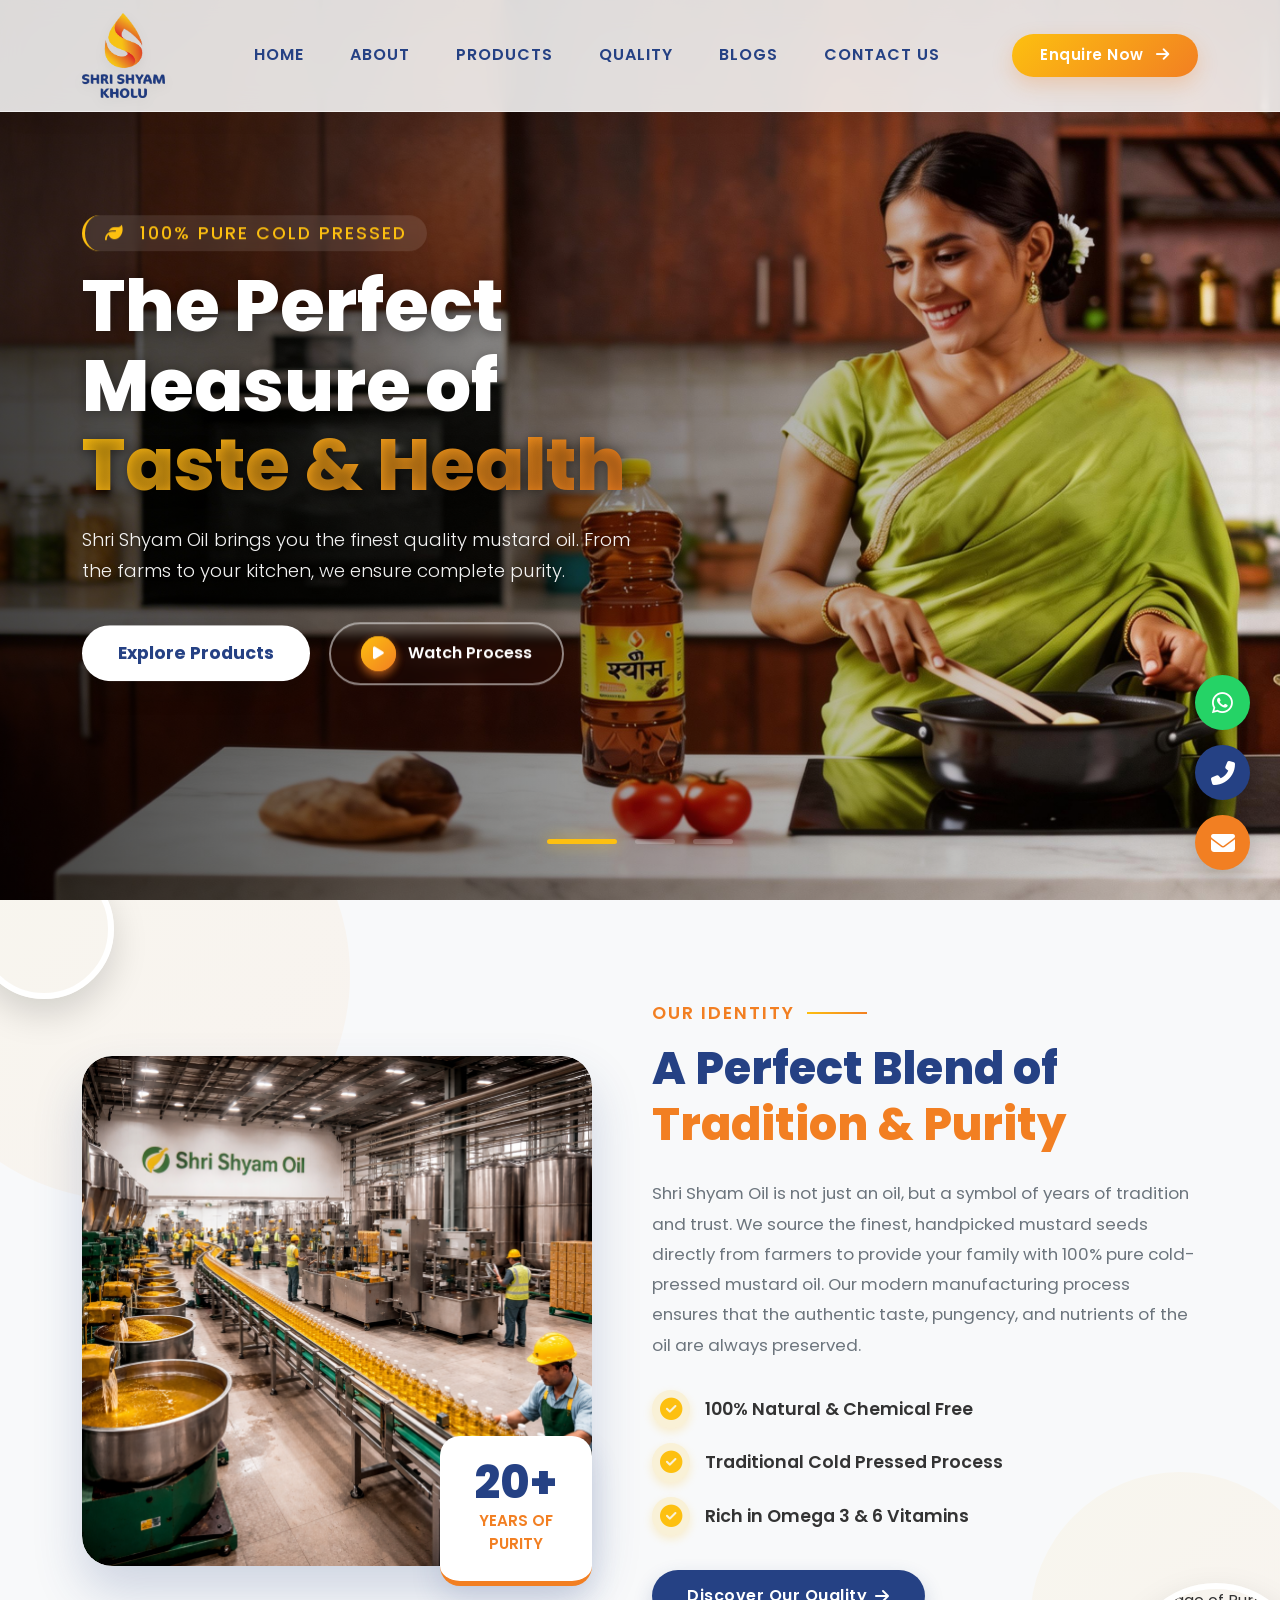
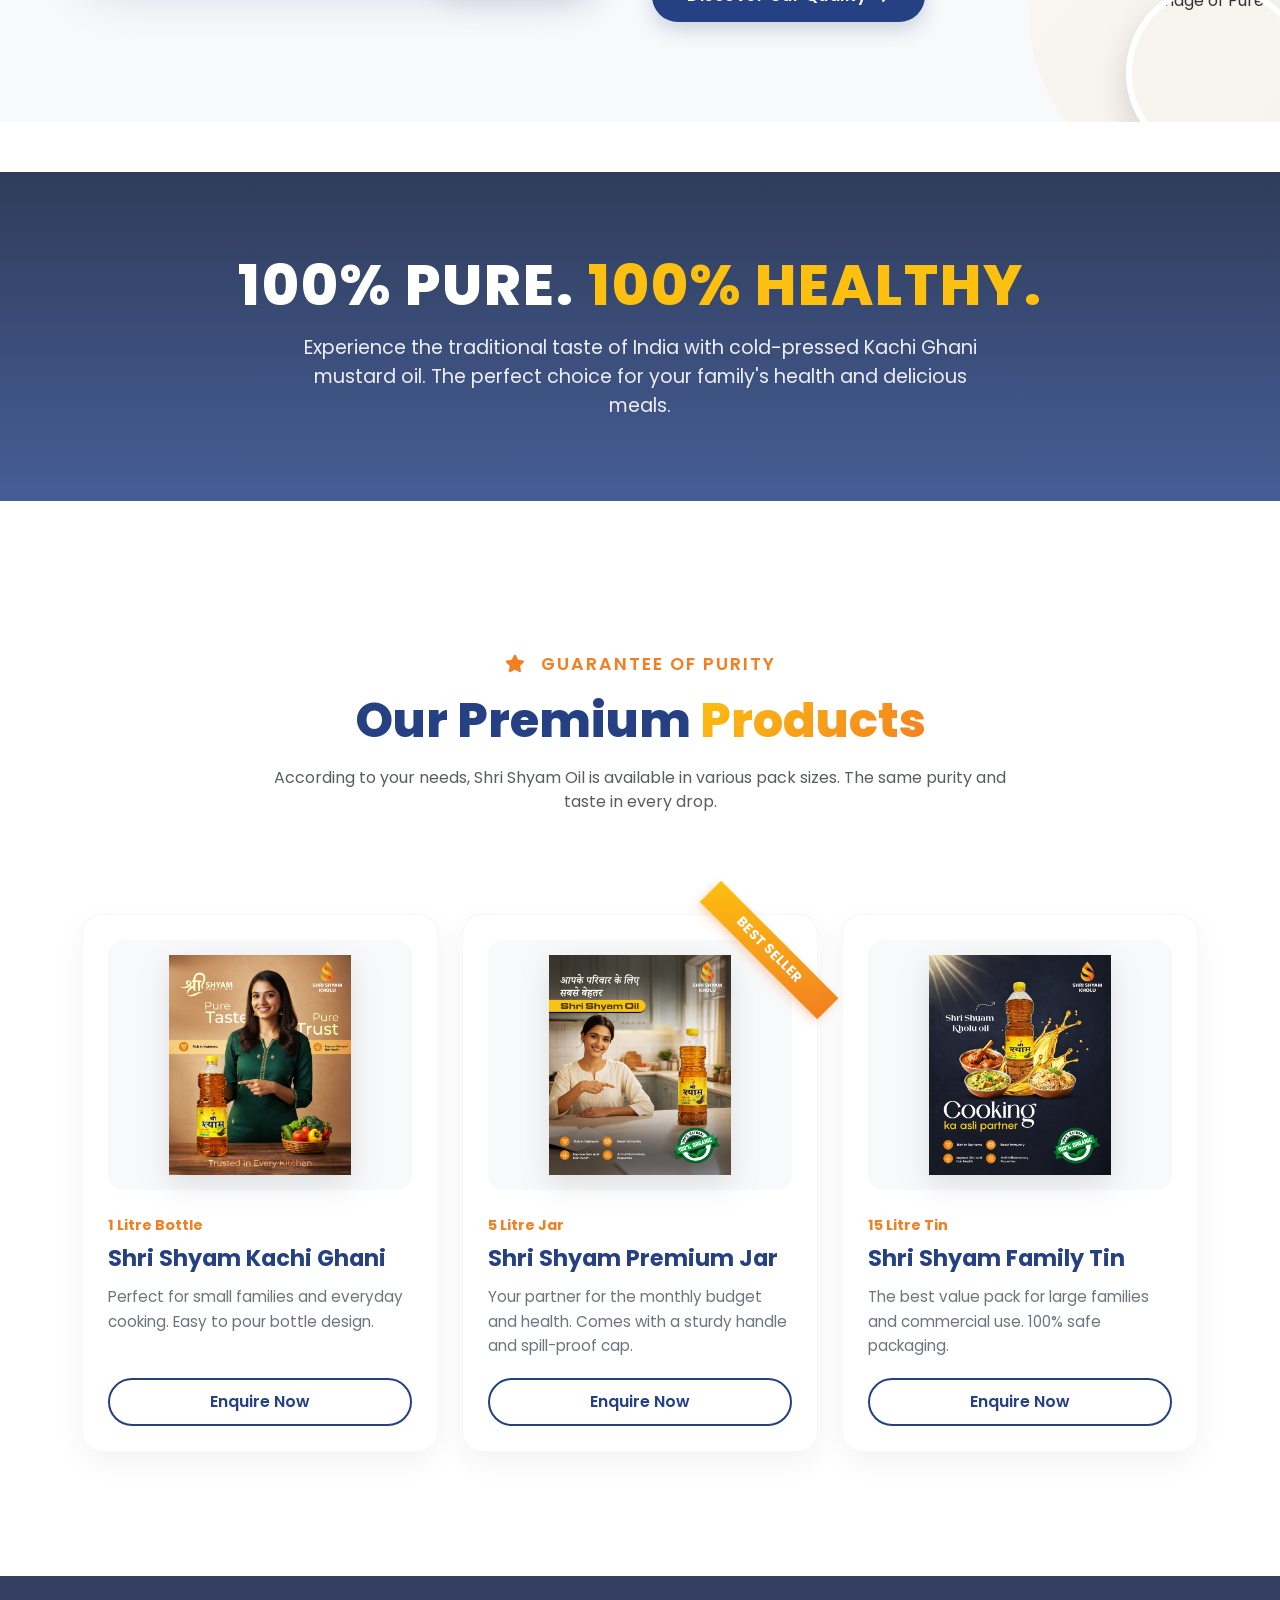
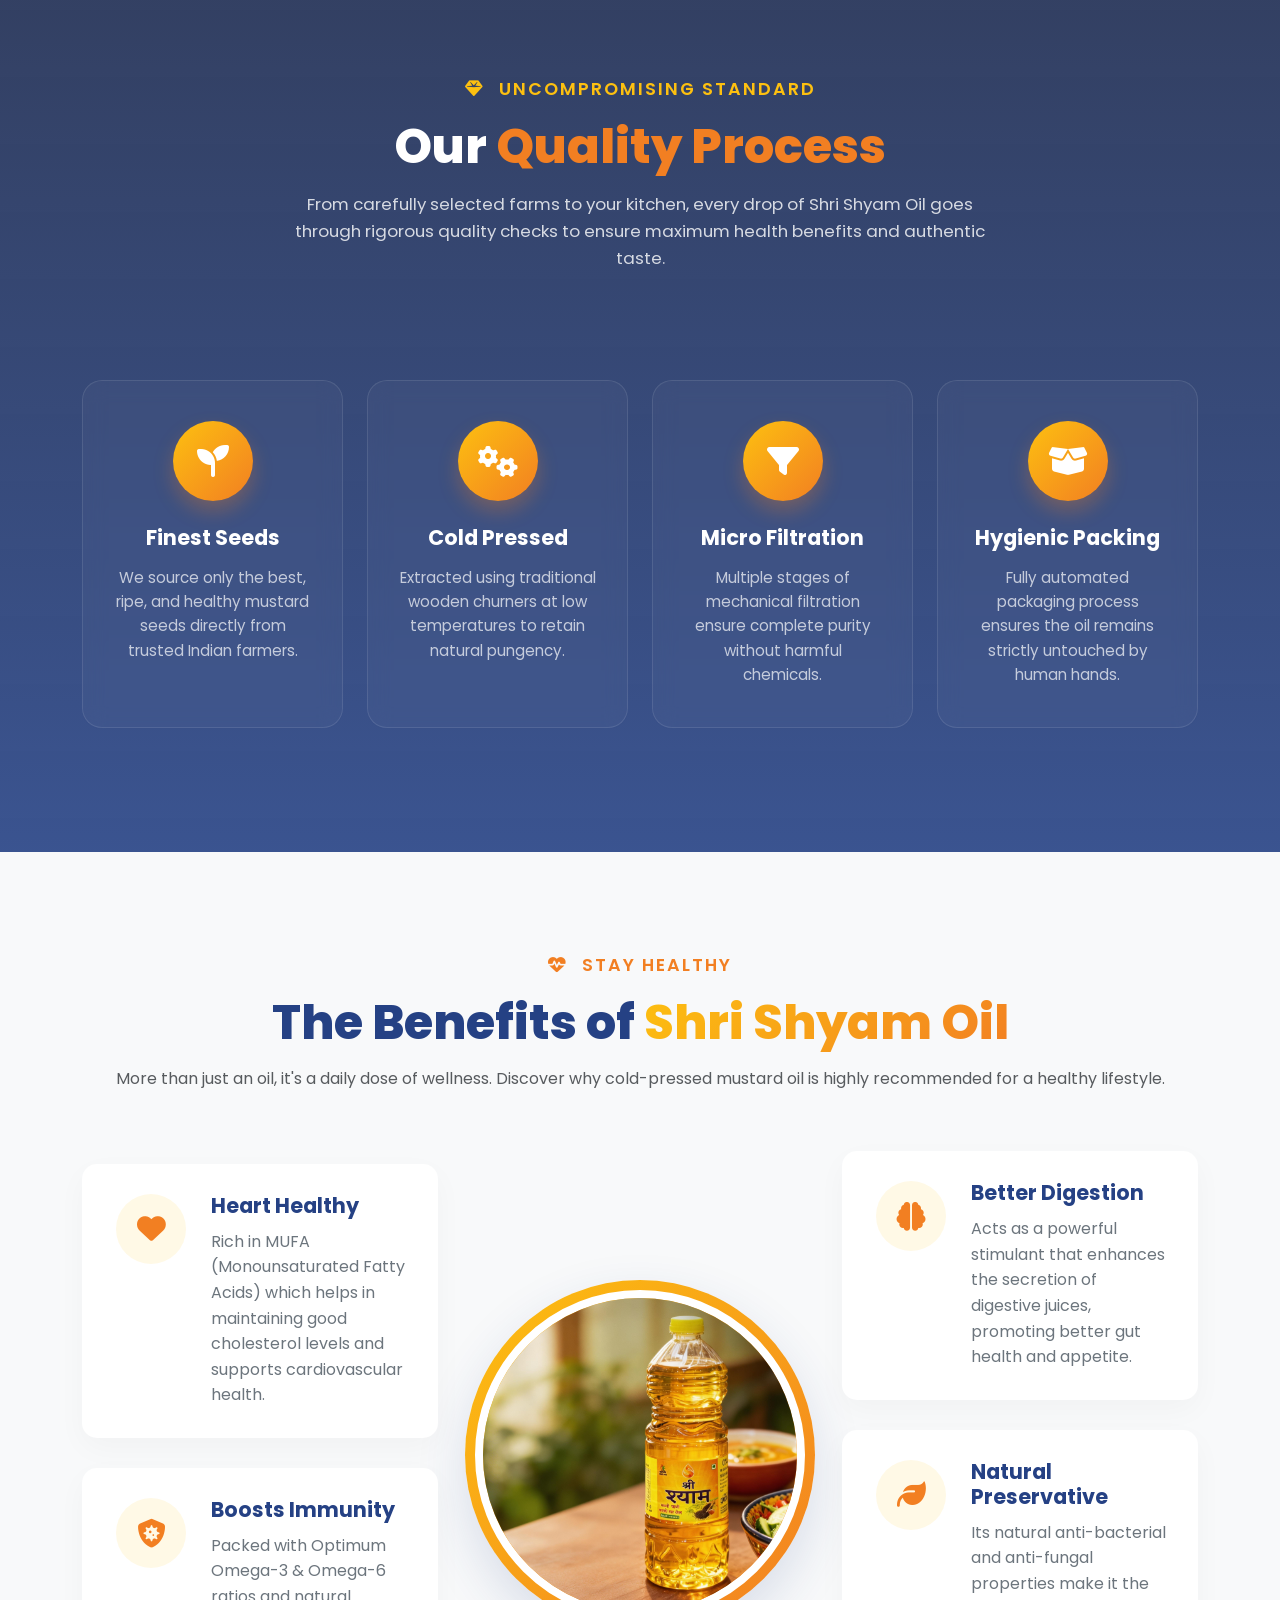
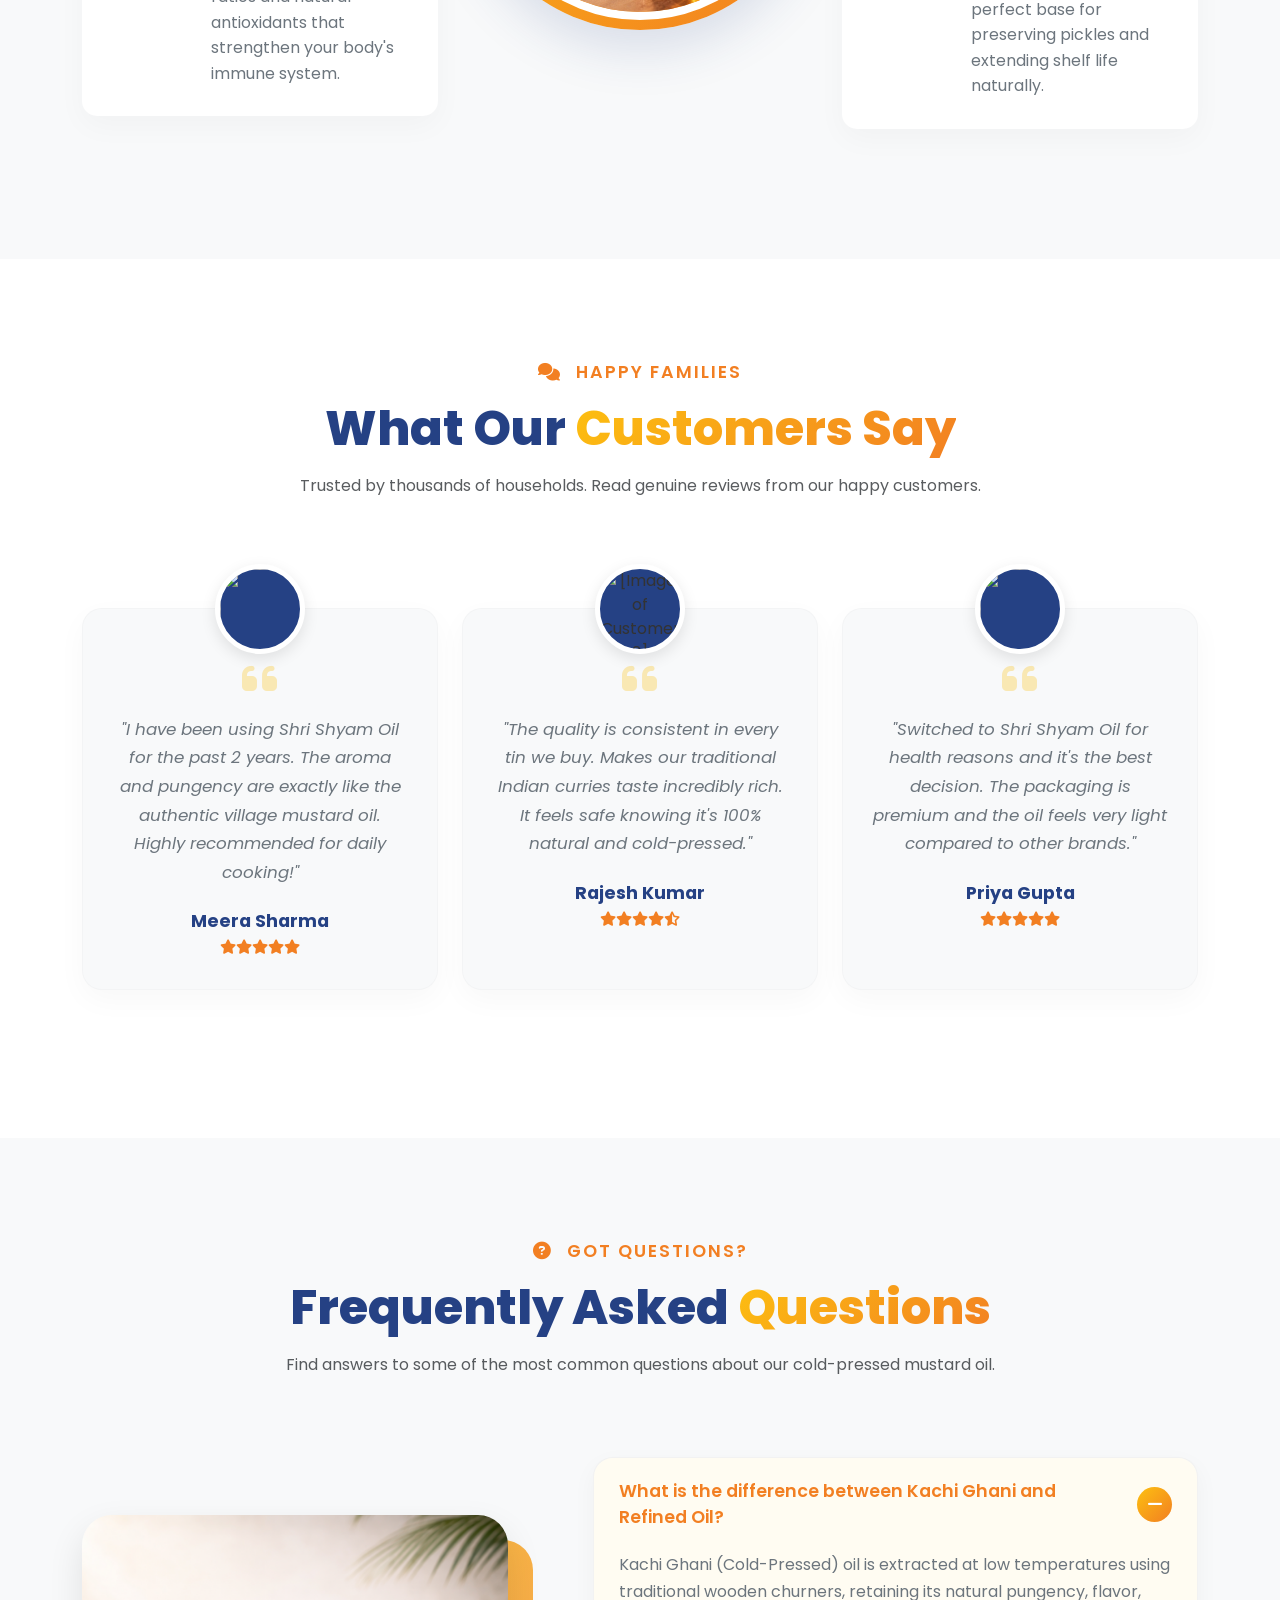
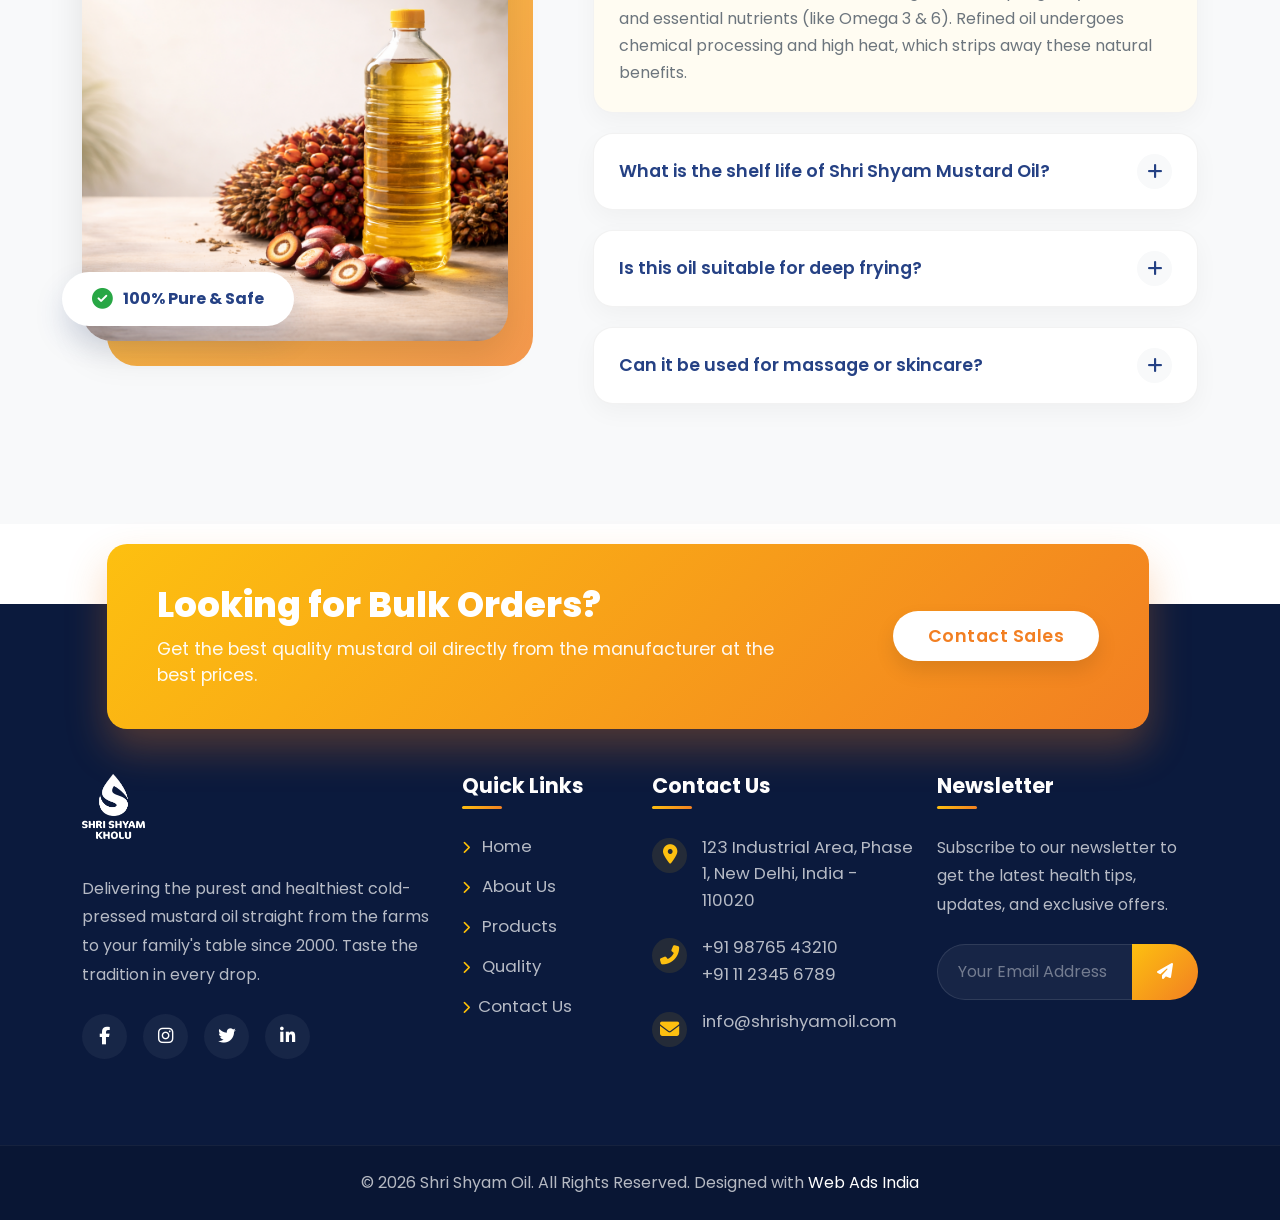
==== commit 77c910dd: "new changes" ====
--- a/index.html
+++ b/index.html
@@ -36,9 +36,9 @@
             </button>
             <div class="collapse navbar-collapse" id="ssoNavbarContent">
                 <ul class="navbar-nav mx-auto mb-2 mb-lg-0">
-                    <li class="nav-item"><a class="nav-link sso-nav-menu-item active" href="#home">Home</a></li>
+                    <li class="nav-item"><a class="nav-link sso-nav-menu-item active" href="index.html">Home</a></li>
                     <li class="nav-item"><a class="nav-link sso-nav-menu-item" href="about-us.html">About</a></li>
-                    <li class="nav-item"><a class="nav-link sso-nav-menu-item" href="#products">Products</a></li>
+                    <li class="nav-item"><a class="nav-link sso-nav-menu-item" href="products.html">Products</a></li>
                     <li class="nav-item"><a class="nav-link sso-nav-menu-item" href="quality.html">Quality</a></li>
                     <li class="nav-item"><a class="nav-link sso-nav-menu-item" href="blogs.html">Blogs</a></li>
                     <li class="nav-item"><a class="nav-link sso-nav-menu-item" href="contact-us.html">Contact Us</a>
@@ -76,7 +76,7 @@
                                 <p class="sso-hero-description sso-anim-elem">Shri Shyam Oil brings you the finest
                                     quality mustard oil. From the farms to your kitchen, we ensure complete purity.</p>
                                 <div class="sso-hero-actions sso-anim-elem">
-                                    <a href="#products" class="btn btn-explore">Explore Products</a>
+                                    <a href="products.html" class="btn btn-explore">Explore Products</a>
                                     <a href="#" class="btn btn-video"><i><i class="fas fa-play"></i></i> Watch
                                         Process</a>
                                 </div>
@@ -169,7 +169,7 @@
                         <li class="sso-about-feature-item"><i class="fas fa-check-circle"></i> <span>Rich in Omega 3 & 6
                                 Vitamins</span></li>
                     </ul>
-                    <a href="#quality" class="sso-about-btn">Discover Our Quality <i
+                    <a href="quality.html" class="sso-about-btn">Discover Our Quality <i
                             class="fas fa-arrow-right ms-2"></i></a>
                 </div>
             </div>
@@ -213,7 +213,7 @@
                             <h3 class="sso-prod-name">Shri Shyam Kachi Ghani</h3>
                             <p class="sso-prod-desc">Perfect for small families and everyday cooking. Easy to pour
                                 bottle design.</p>
-                            <a href="#" class="sso-prod-btn">Enquire Now</a>
+                            <a href="contact-us.html" class="sso-prod-btn">Enquire Now</a>
                         </div>
                     </div>
                 </div>
@@ -228,7 +228,7 @@
                             <h3 class="sso-prod-name">Shri Shyam Premium Jar</h3>
                             <p class="sso-prod-desc">Your partner for the monthly budget and health. Comes with a sturdy
                                 handle and spill-proof cap.</p>
-                            <a href="#" class="sso-prod-btn">Enquire Now</a>
+                            <a href="contact-us.html" class="sso-prod-btn">Enquire Now</a>
                         </div>
                     </div>
                 </div>
@@ -242,7 +242,7 @@
                             <h3 class="sso-prod-name">Shri Shyam Family Tin</h3>
                             <p class="sso-prod-desc">The best value pack for large families and commercial use. 100%
                                 safe packaging.</p>
-                            <a href="#" class="sso-prod-btn">Enquire Now</a>
+                            <a href="contact-us.html" class="sso-prod-btn">Enquire Now</a>
                         </div>
                     </div>
                 </div>
@@ -582,16 +582,16 @@
                 <div class="col-lg-2 col-md-6 mb-5">
                     <h4 class="sso-footer-heading">Quick Links</h4>
                     <ul class="sso-footer-links">
-                        <li><a href="#home"><i class="fas fa-chevron-right me-2 text-warning"
+                        <li><a href="index.html"><i class="fas fa-chevron-right me-2 text-warning"
                                     style="font-size: 0.8rem;"></i> Home</a></li>
-                        <li><a href="#about"><i class="fas fa-chevron-right me-2 text-warning"
+                        <li><a href="about-us.html"><i class="fas fa-chevron-right me-2 text-warning"
                                     style="font-size: 0.8rem;"></i> About Us</a></li>
-                        <li><a href="#products"><i class="fas fa-chevron-right me-2 text-warning"
+                        <li><a href="products.html"><i class="fas fa-chevron-right me-2 text-warning"
                                     style="font-size: 0.8rem;"></i> Products</a></li>
-                        <li><a href="#quality"><i class="fas fa-chevron-right me-2 text-warning"
+                        <li><a href="quality.html"><i class="fas fa-chevron-right me-2 text-warning"
                                     style="font-size: 0.8rem;"></i> Quality</a></li>
-                        <li><a href="#faq"><i class="fas fa-chevron-right me-2 text-warning"
-                                    style="font-size: 0.8rem;"></i> FAQs</a></li>
+                        <li><a href="contact-us.html"><i class="fas fa-chevron-right me-2 text-warning"
+                                    style="font-size: 0.8rem;"></i>Contact Us</a></li>
                     </ul>
                 </div>
 
@@ -629,8 +629,8 @@
 
         <div class="sso-footer-bottom text-center">
             <div class="container">
-                <p>&copy; 2026 Shri Shyam Oil. All Rights Reserved. Designed with <i
-                        class="fas fa-heart text-danger mx-1"></i> for Purity.</p>
+                <p>&copy; 2026 Shri Shyam Oil. All Rights Reserved. Designed with <a style="color: #ffff;" href="">Web
+                        Ads India</a></p>
             </div>
         </div>
     </footer>
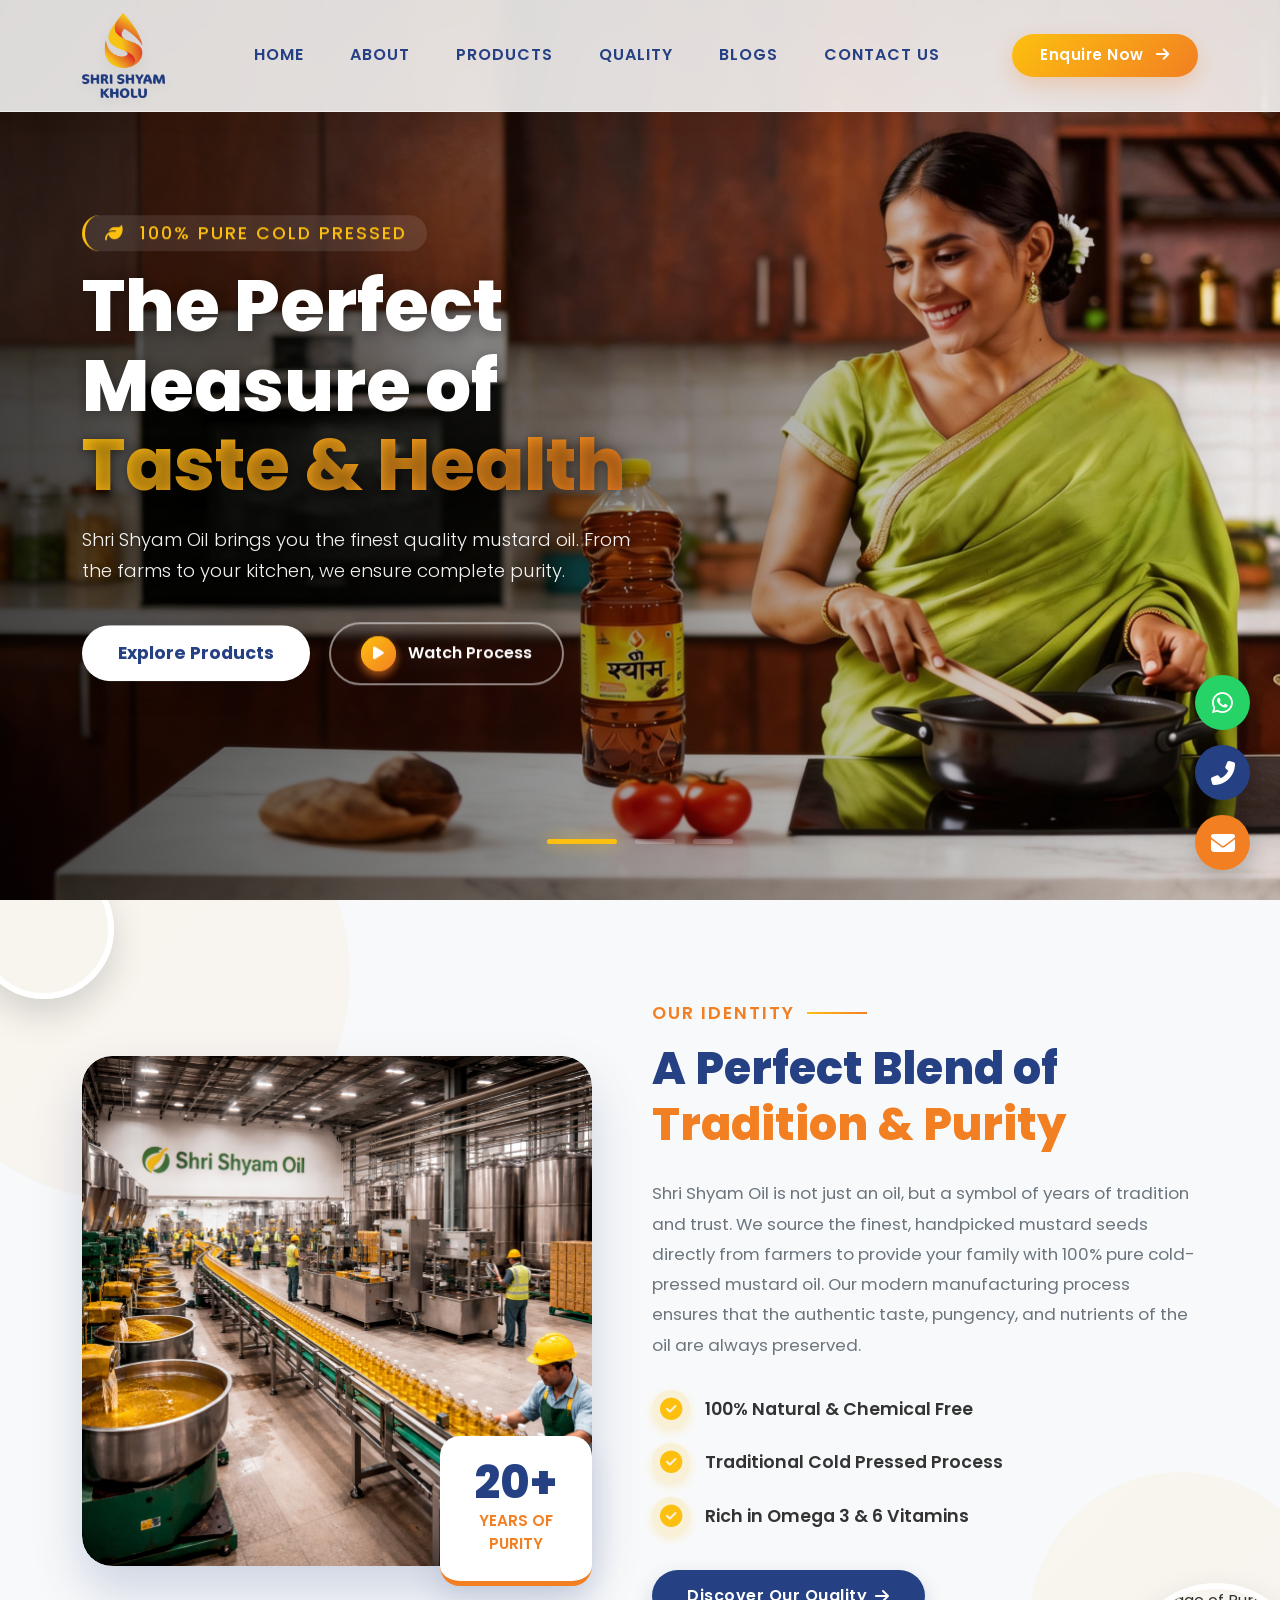
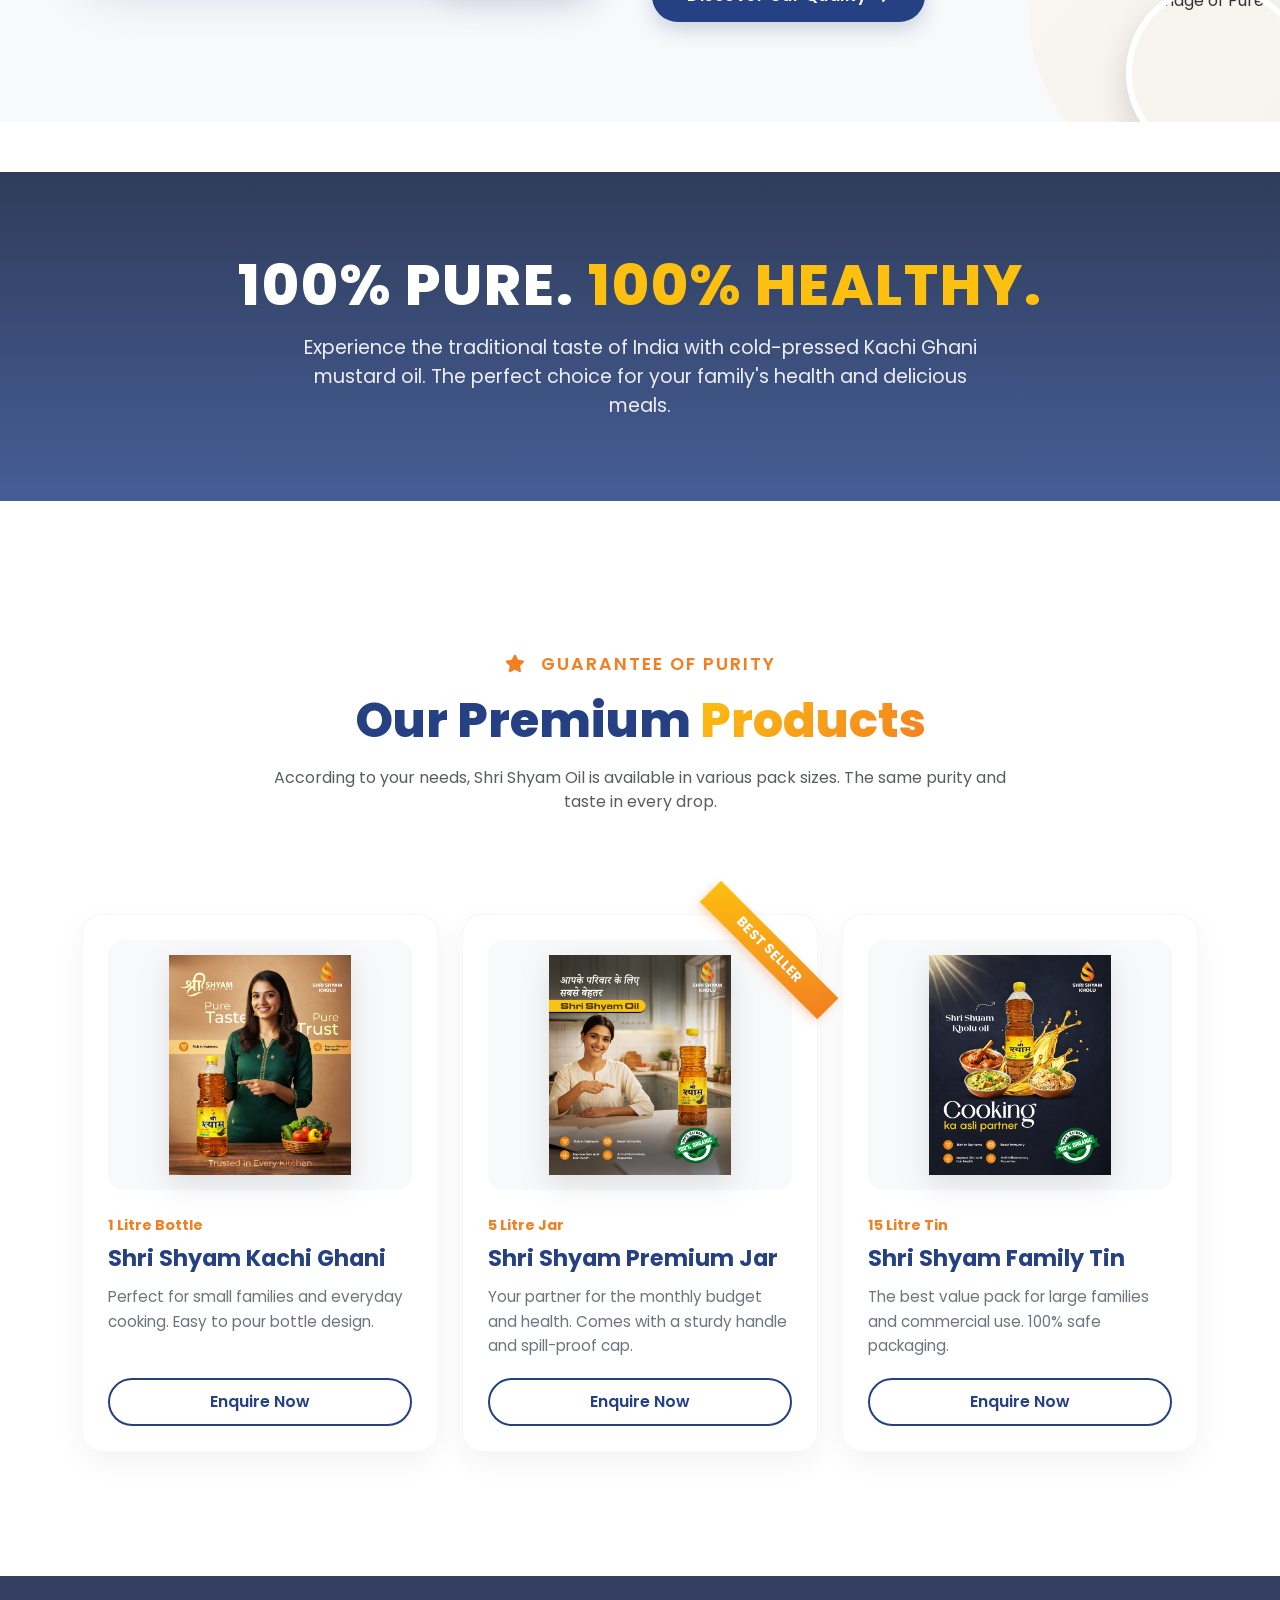
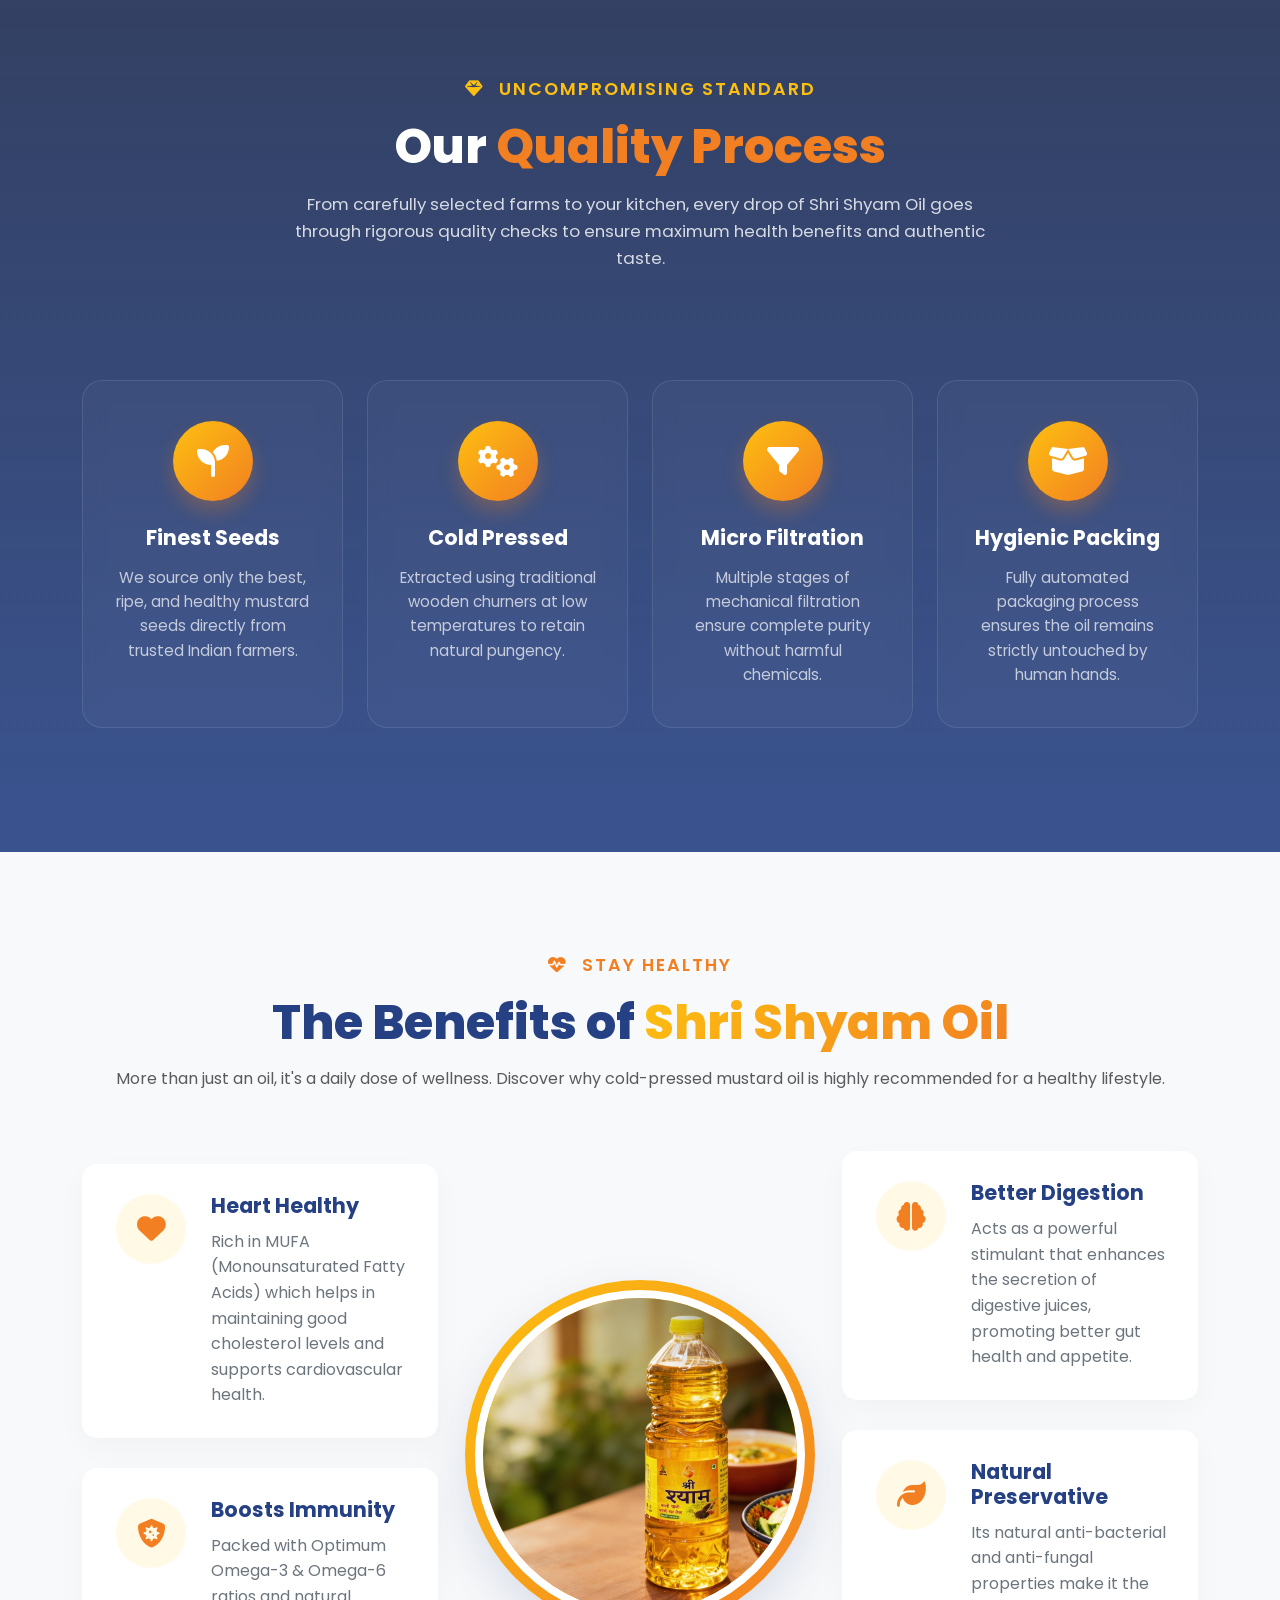
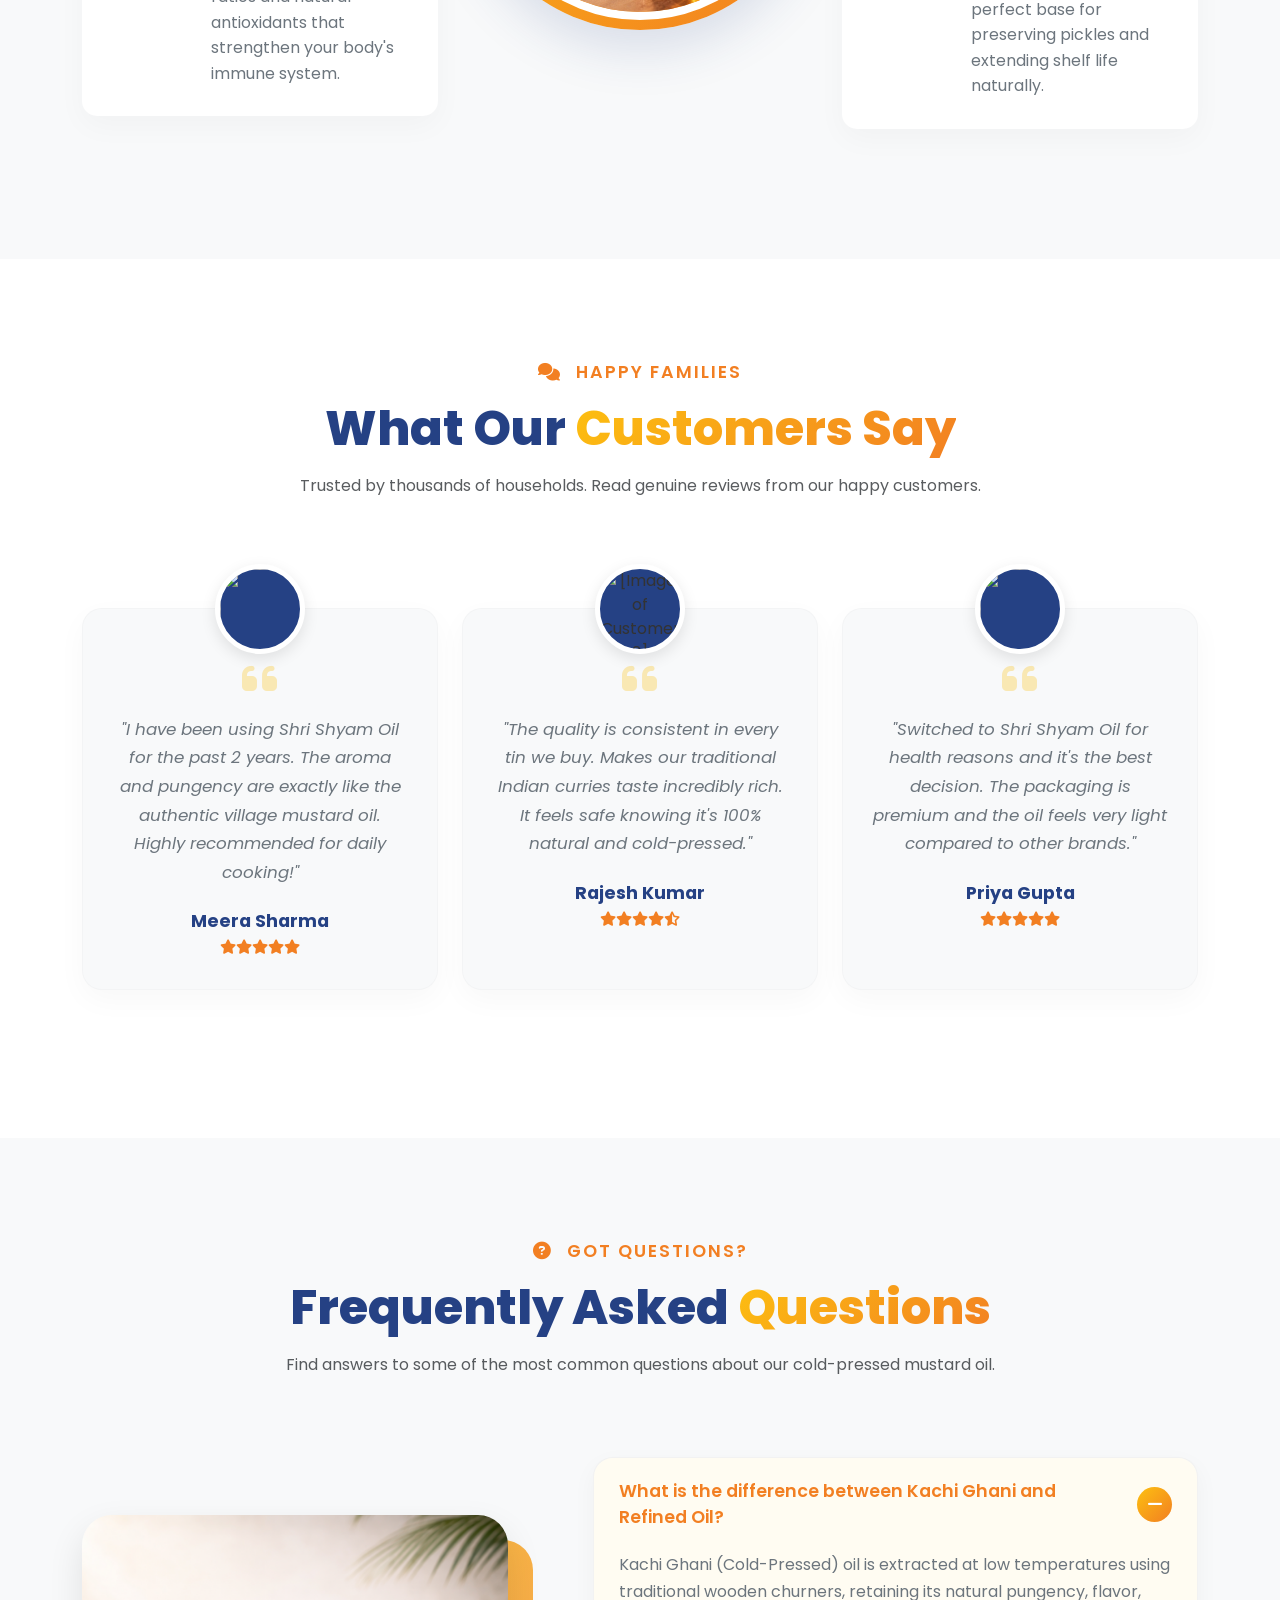
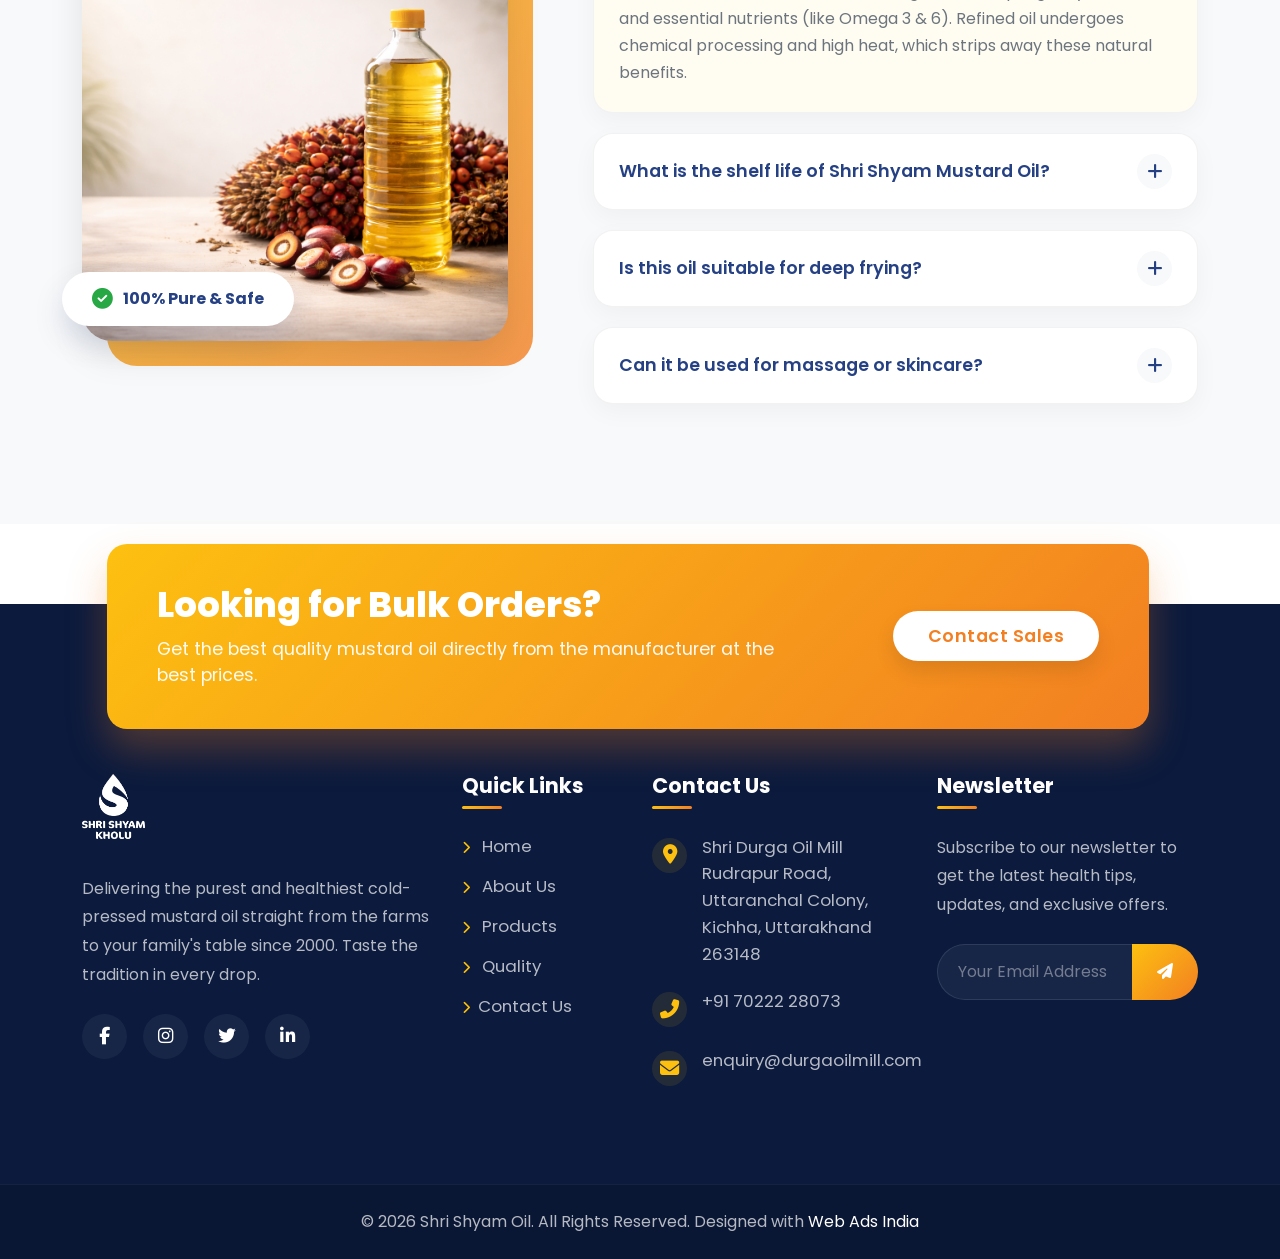
==== commit 56967604: "new changes" ====
--- a/index.html
+++ b/index.html
@@ -600,15 +600,16 @@
                     <ul class="sso-footer-contact">
                         <li>
                             <i class="fas fa-map-marker-alt"></i>
-                            <span>123 Industrial Area, Phase 1, New Delhi, India - 110020</span>
+                            <span>Shri Durga Oil Mill
+                                Rudrapur Road, Uttaranchal Colony, Kichha, Uttarakhand 263148</span>
                         </li>
                         <li>
                             <i class="fas fa-phone-alt"></i>
-                            <span>+91 98765 43210 <br> +91 11 2345 6789</span>
+                            <span>+91 70222 28073</span>
                         </li>
                         <li>
                             <i class="fas fa-envelope"></i>
-                            <span>info@shrishyamoil.com</span>
+                            <span>enquiry@durgaoilmill.com</span>
                         </li>
                     </ul>
                 </div>
@@ -637,14 +638,14 @@
 
     <!-- FLOATING CONTACT ICONS -->
     <div class="sso-floating-contacts">
-        <a href="https://wa.me/919876543210" target="_blank" class="sso-float-icon sso-float-whatsapp"
+        <a href="https://wa.me/917022228073" target="_blank" class="sso-float-icon sso-float-whatsapp"
             title="WhatsApp Us">
             <i class="fab fa-whatsapp"></i>
         </a>
-        <a href="tel:+919876543210" class="sso-float-icon sso-float-call" title="Call Us">
+        <a href="tel:+917022228073" class="sso-float-icon sso-float-call" title="Call Us">
             <i class="fas fa-phone-alt"></i>
         </a>
-        <a href="mailto:info@shrishyamoil.com" class="sso-float-icon sso-float-email" title="Email Us">
+        <a href="mailto:enquiry@durgaoilmill.com" class="sso-float-icon sso-float-email" title="Email Us">
             <i class="fas fa-envelope"></i>
         </a>
     </div>
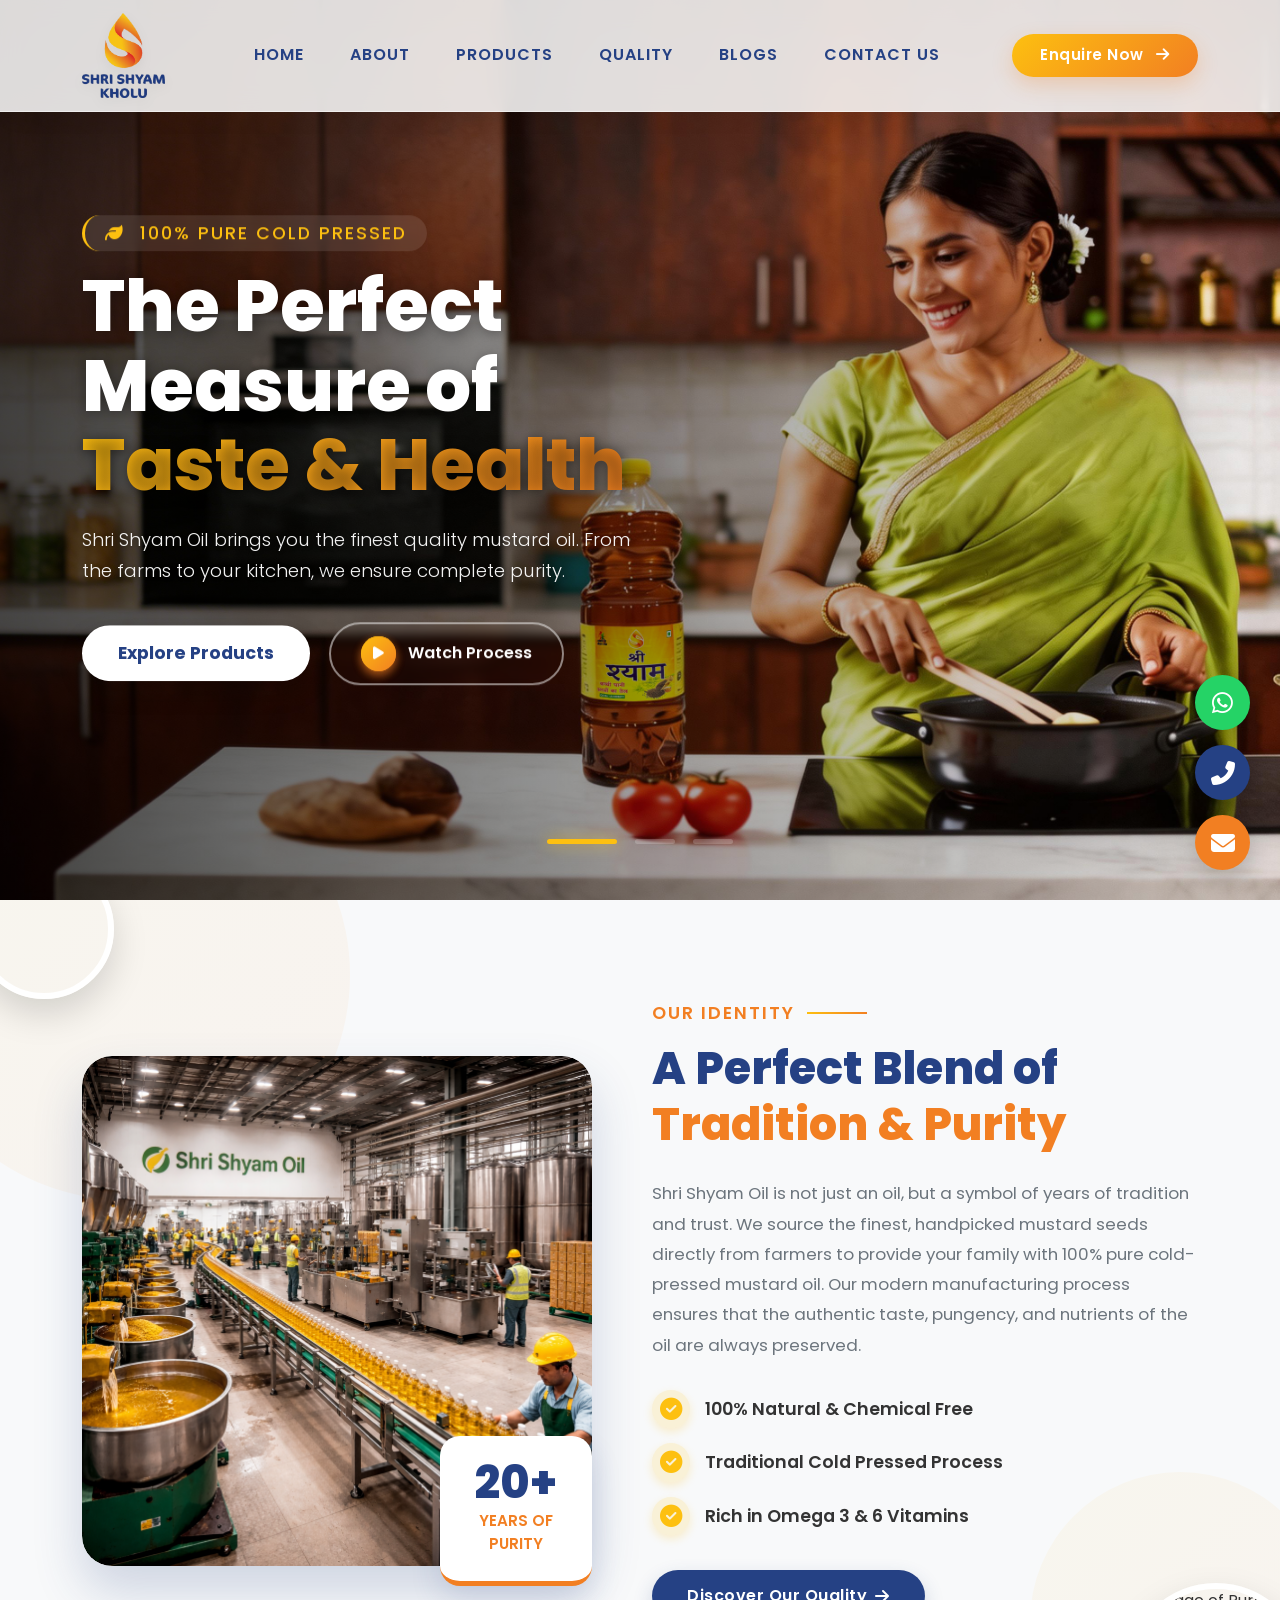
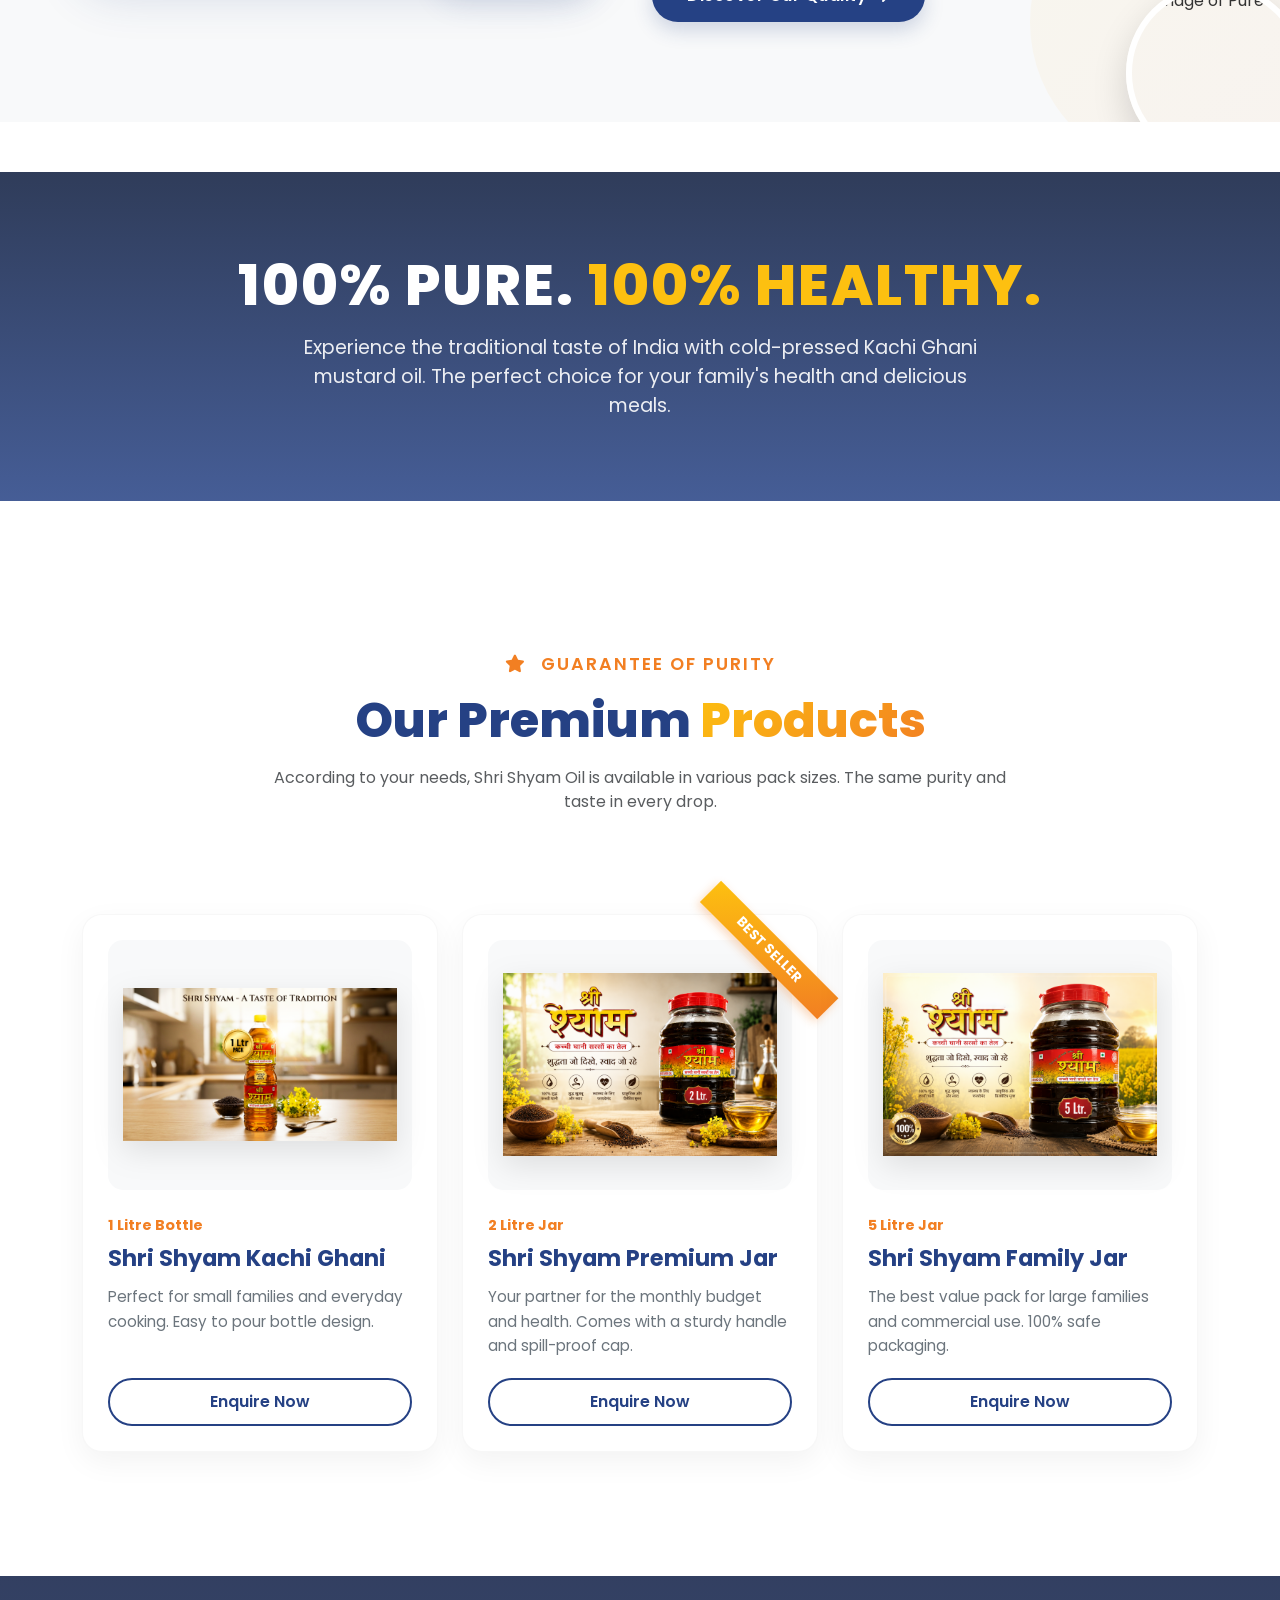
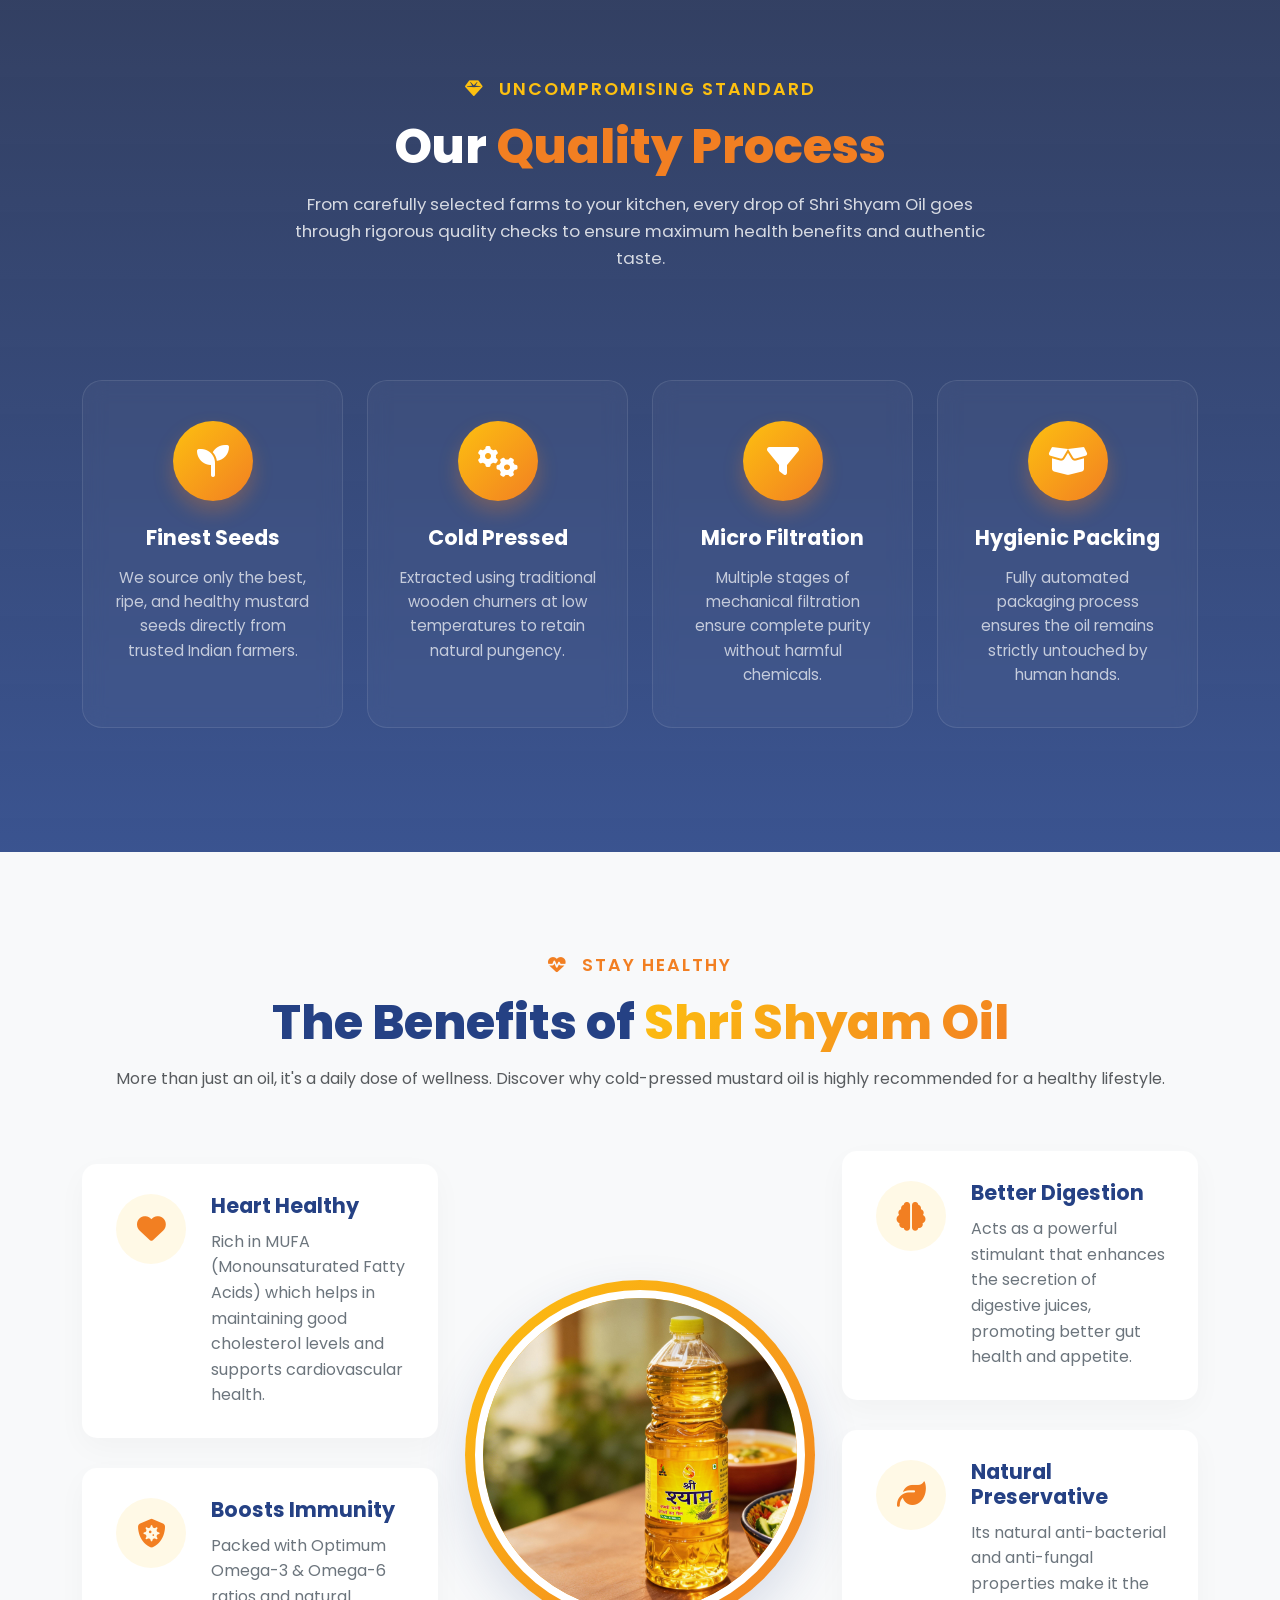
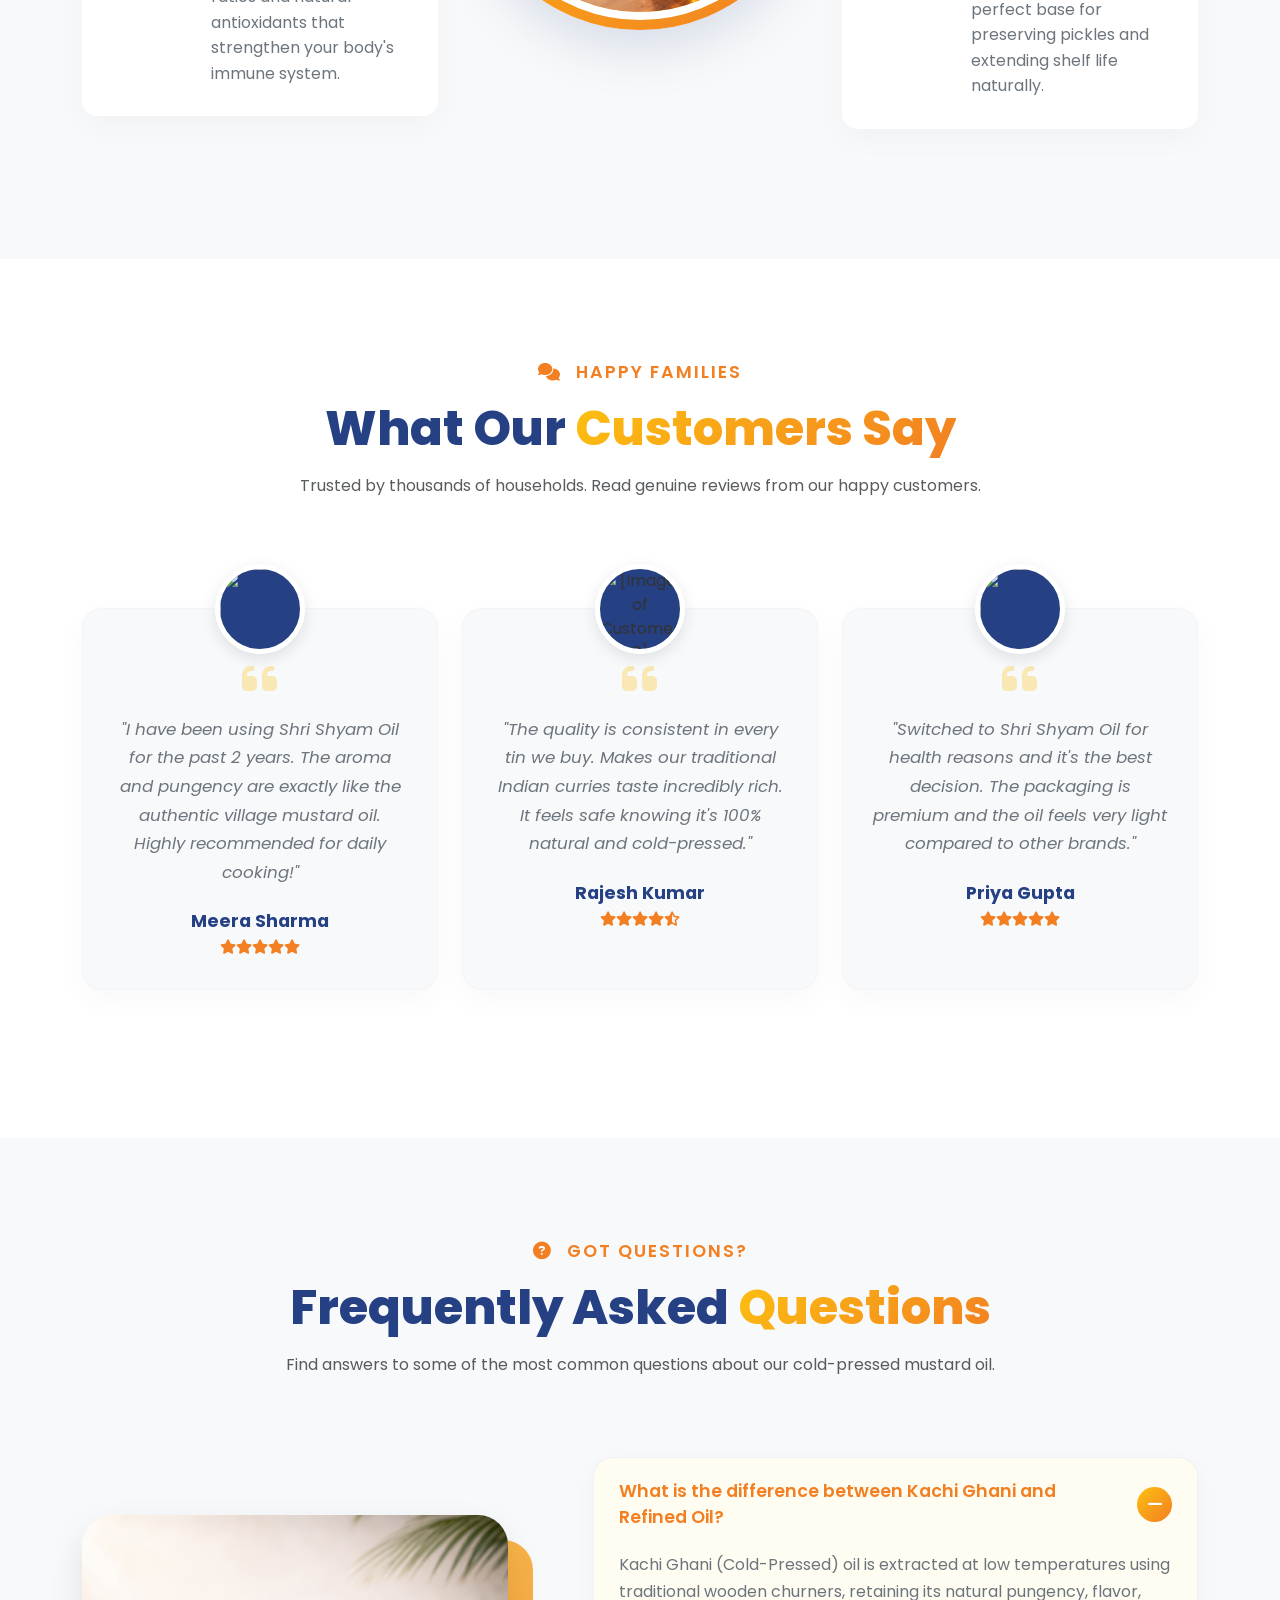
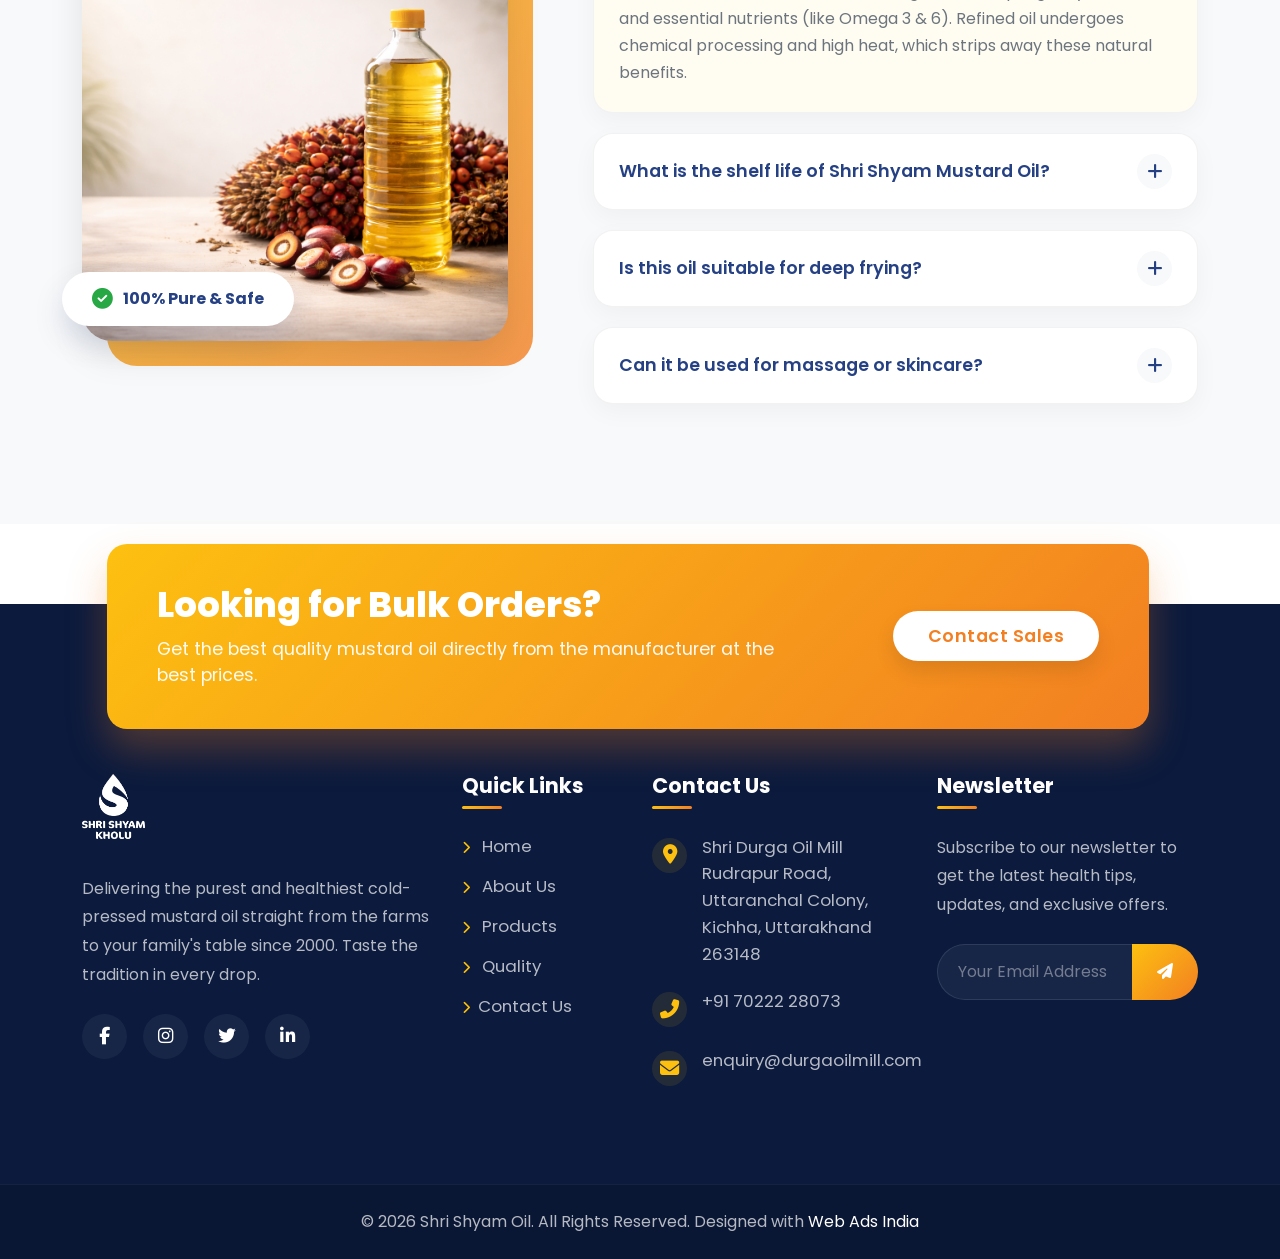
==== commit 99120e09: "new changes" ====
--- a/index.html
+++ b/index.html
@@ -205,7 +205,7 @@
                 <div class="col-lg-4 col-md-6 mb-4 sso-prod-card-wrapper">
                     <div class="sso-prod-card">
                         <div class="sso-prod-img-box">
-                            <img src="assets/images/products/pd-1.jpeg" alt="[Image of 1 Litre Oil Bottle]"
+                            <img src="assets/images/products/1-litre.png" alt="[Image of 1 Litre Oil Bottle]"
                                 class="sso-prod-img">
                         </div>
                         <div class="sso-prod-info">
@@ -213,7 +213,7 @@
                             <h3 class="sso-prod-name">Shri Shyam Kachi Ghani</h3>
                             <p class="sso-prod-desc">Perfect for small families and everyday cooking. Easy to pour
                                 bottle design.</p>
-                            <a href="contact-us.html" class="sso-prod-btn">Enquire Now</a>
+                            <a href="products.html" class="sso-prod-btn">Enquire Now</a>
                         </div>
                     </div>
                 </div>
@@ -221,28 +221,28 @@
                     <div class="sso-prod-card">
                         <div class="sso-prod-badge">Best Seller</div>
                         <div class="sso-prod-img-box">
-                            <img src="assets/images/products/pd-2.jpeg" alt="" class="sso-prod-img">
+                            <img src="assets/images/products/2-litre.png" alt="" class="sso-prod-img">
                         </div>
                         <div class="sso-prod-info">
-                            <span class="sso-prod-size">5 Litre Jar</span>
+                            <span class="sso-prod-size">2 Litre Jar</span>
                             <h3 class="sso-prod-name">Shri Shyam Premium Jar</h3>
                             <p class="sso-prod-desc">Your partner for the monthly budget and health. Comes with a sturdy
                                 handle and spill-proof cap.</p>
-                            <a href="contact-us.html" class="sso-prod-btn">Enquire Now</a>
+                            <a href="products.html" class="sso-prod-btn">Enquire Now</a>
                         </div>
                     </div>
                 </div>
                 <div class="col-lg-4 col-md-6 mb-4 sso-prod-card-wrapper">
                     <div class="sso-prod-card">
                         <div class="sso-prod-img-box">
-                            <img src="assets/images/products/pd-3.jpeg" alt="" class="sso-prod-img">
+                            <img src="assets/images/products/5-litre.png" alt="" class="sso-prod-img">
                         </div>
                         <div class="sso-prod-info">
-                            <span class="sso-prod-size">15 Litre Tin</span>
-                            <h3 class="sso-prod-name">Shri Shyam Family Tin</h3>
+                            <span class="sso-prod-size">5 Litre Jar</span>
+                            <h3 class="sso-prod-name">Shri Shyam Family Jar</h3>
                             <p class="sso-prod-desc">The best value pack for large families and commercial use. 100%
                                 safe packaging.</p>
-                            <a href="contact-us.html" class="sso-prod-btn">Enquire Now</a>
+                            <a href="products.html" class="sso-prod-btn">Enquire Now</a>
                         </div>
                     </div>
                 </div>
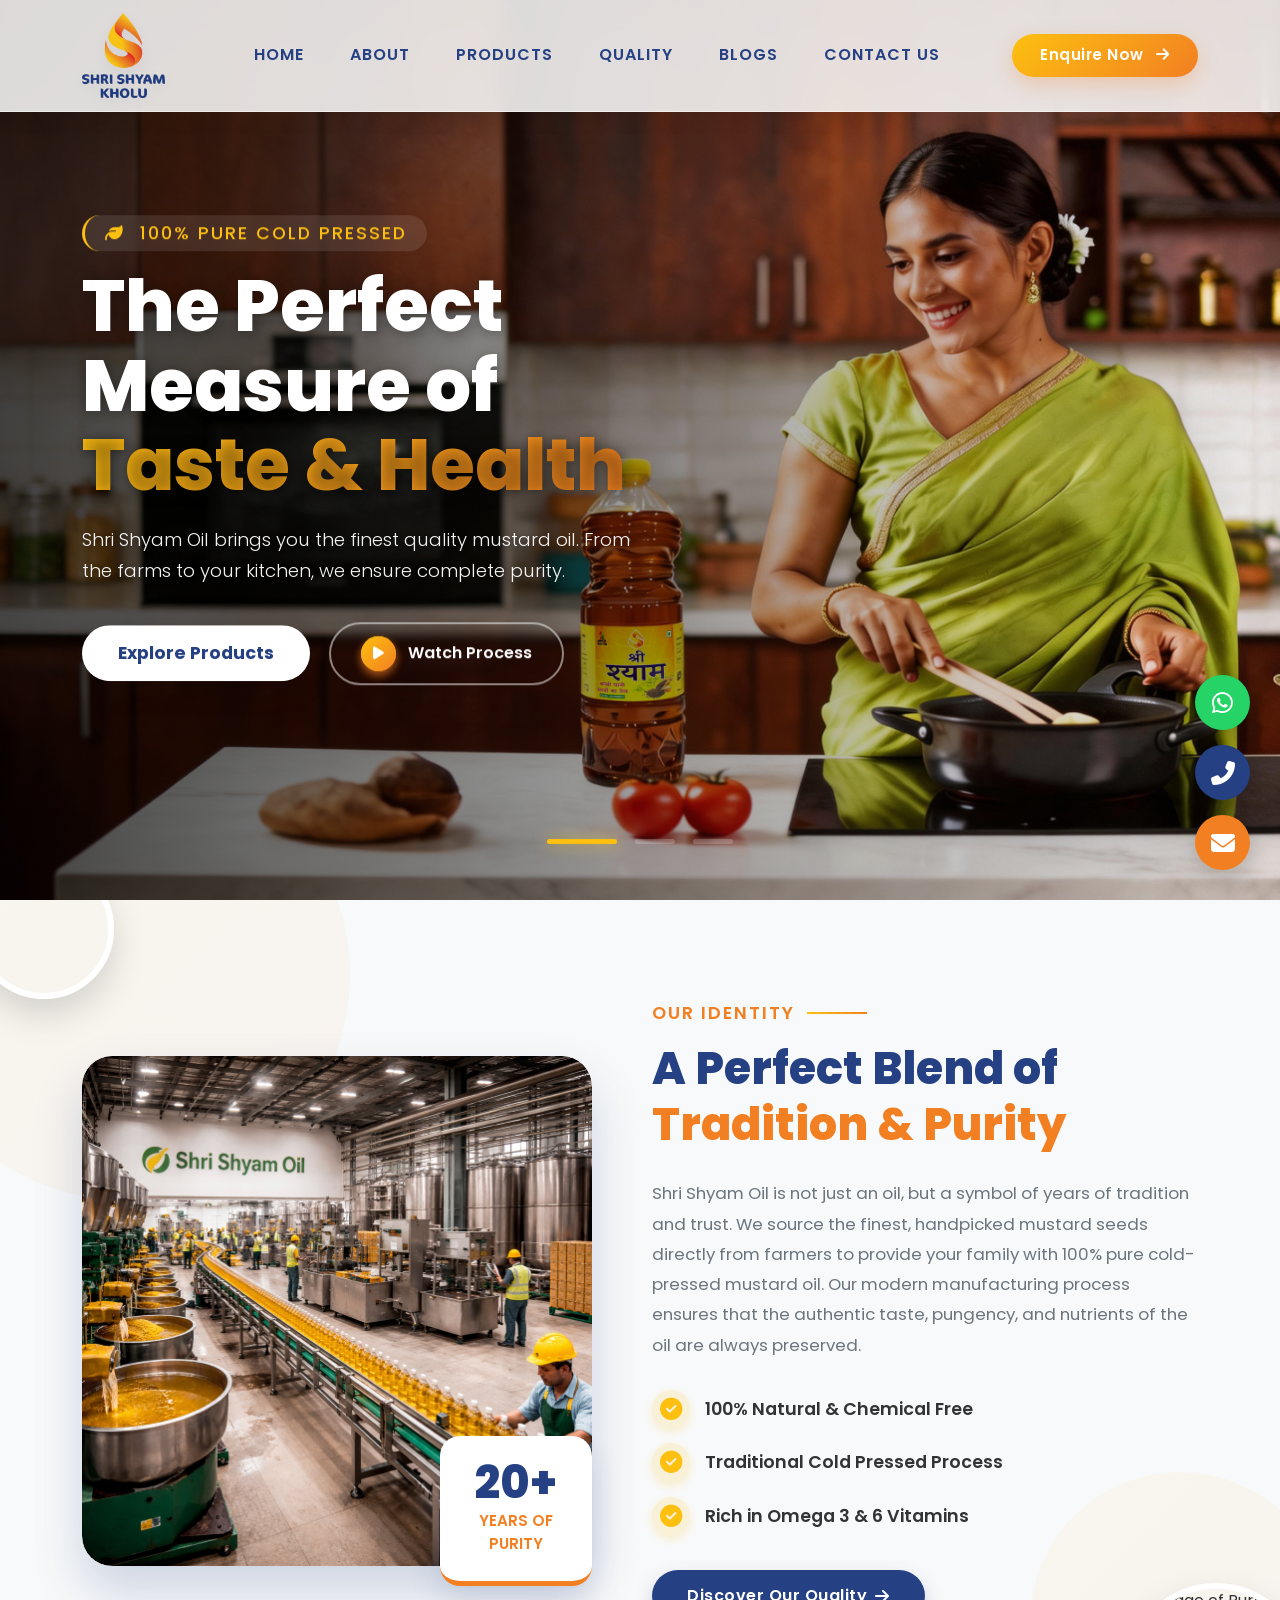
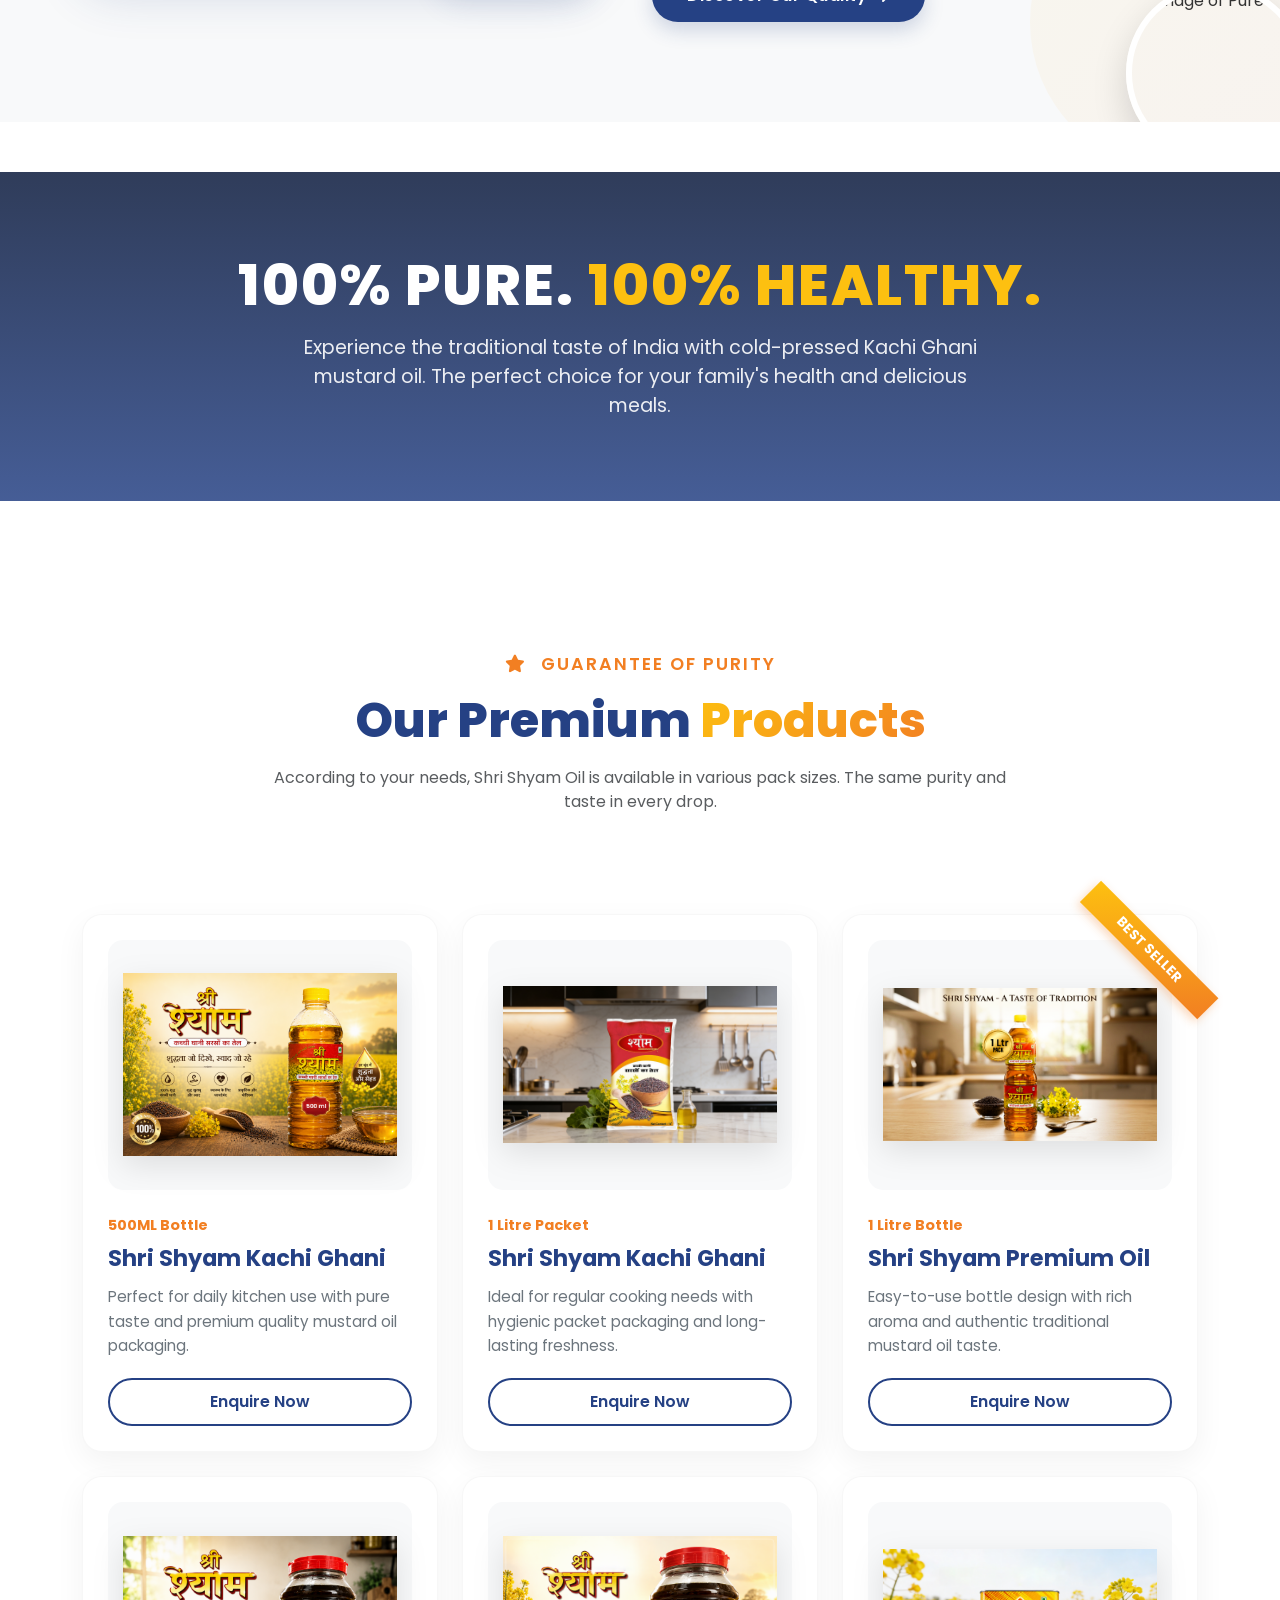
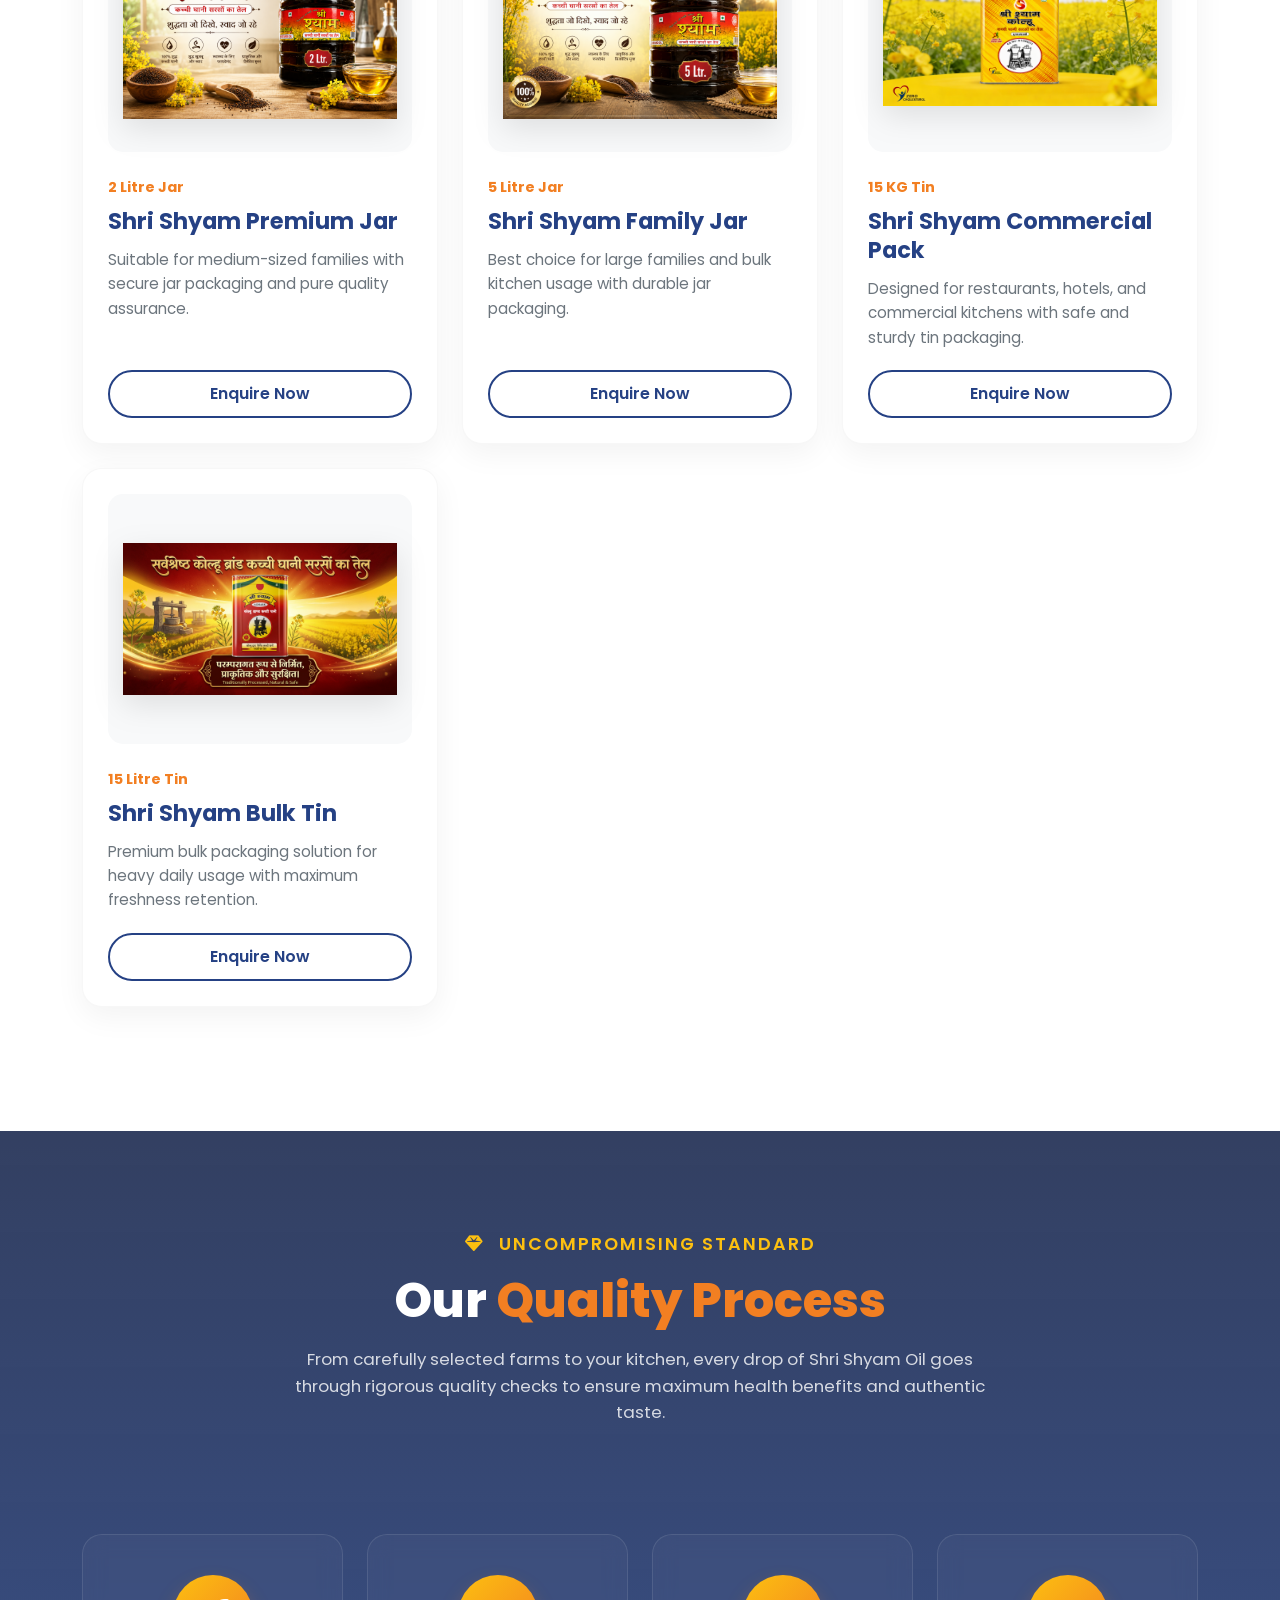
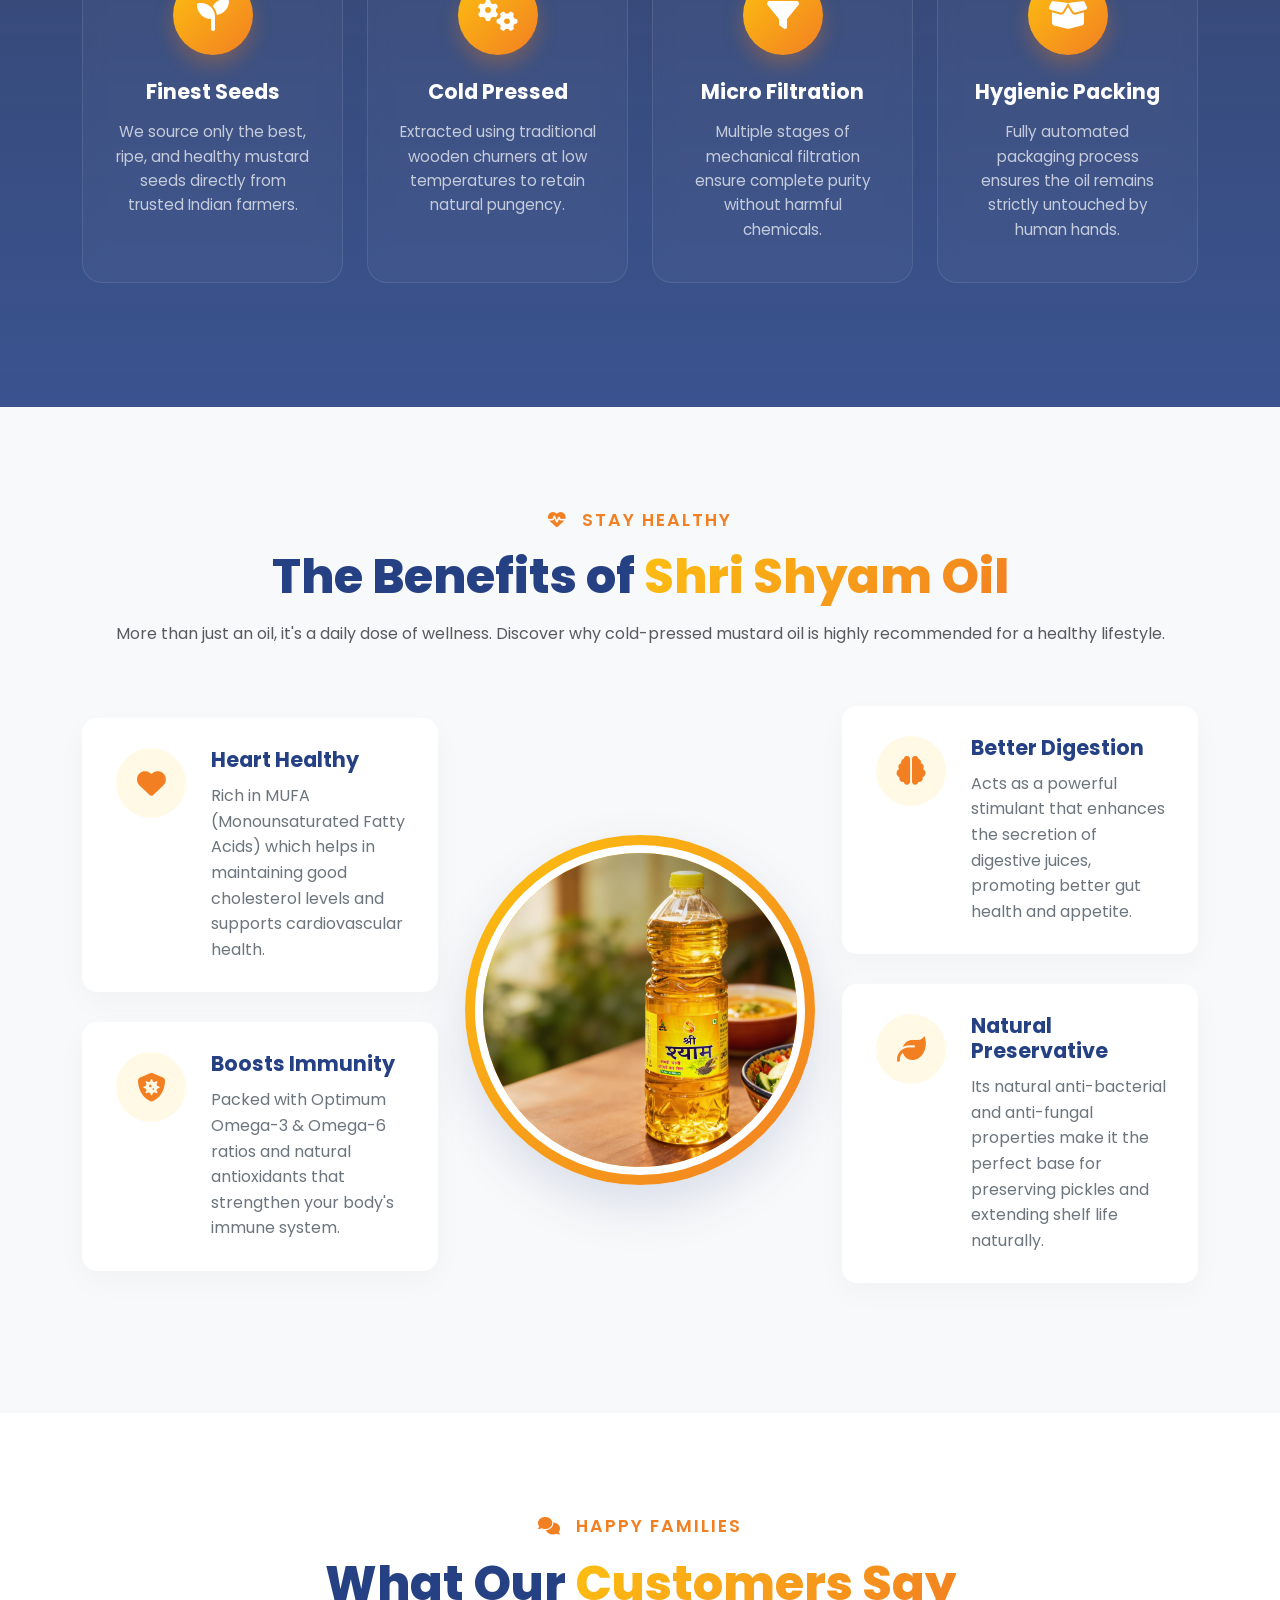
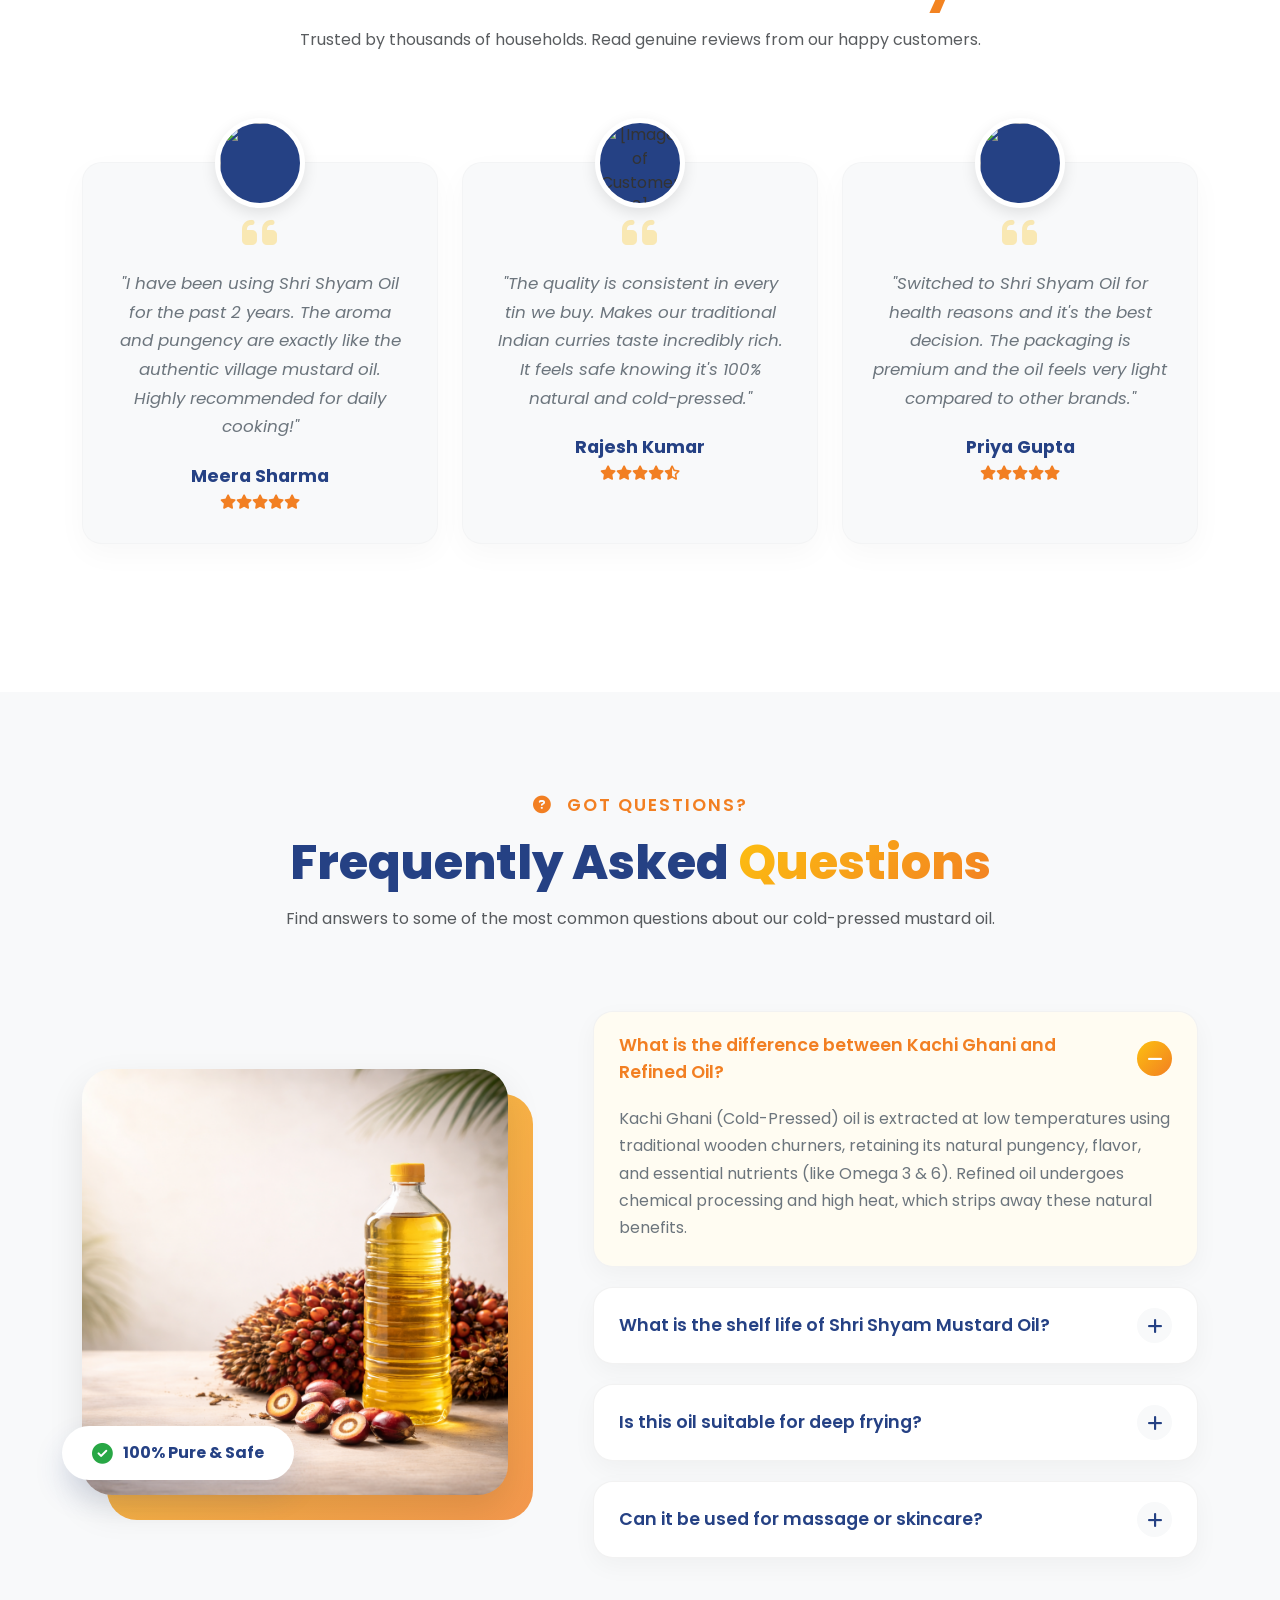
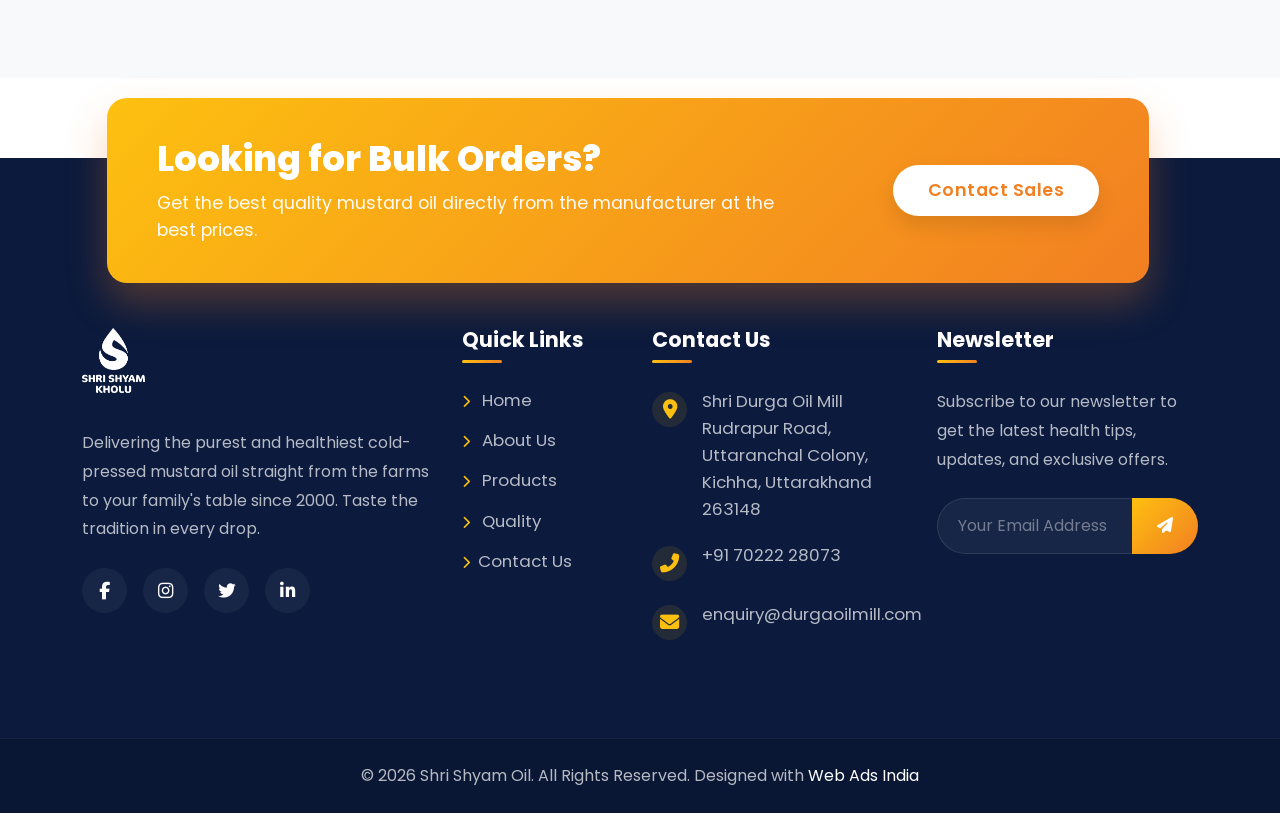
==== commit edf81a09: "new changes" ====
--- a/index.html
+++ b/index.html
@@ -191,6 +191,7 @@
 
 
     <!-- PRODUCTS SECTION -->
+    <!-- PRODUCTS SECTION -->
     <section id="products" class="sso-prod-section">
         <div class="container">
             <div class="row justify-content-center">
@@ -201,37 +202,79 @@
                         sizes. The same purity and taste in every drop.</p>
                 </div>
             </div>
+
             <div class="row mt-4">
+
+                <!-- 500ML -->
                 <div class="col-lg-4 col-md-6 mb-4 sso-prod-card-wrapper">
                     <div class="sso-prod-card">
                         <div class="sso-prod-img-box">
-                            <img src="assets/images/products/1-litre.png" alt="[Image of 1 Litre Oil Bottle]"
+                            <img src="assets/images/products/500-ml.png" alt="[Image of 500ML Oil Bottle]"
                                 class="sso-prod-img">
                         </div>
                         <div class="sso-prod-info">
-                            <span class="sso-prod-size">1 Litre Bottle</span>
+                            <span class="sso-prod-size">500ML Bottle</span>
                             <h3 class="sso-prod-name">Shri Shyam Kachi Ghani</h3>
-                            <p class="sso-prod-desc">Perfect for small families and everyday cooking. Easy to pour
-                                bottle design.</p>
+                            <p class="sso-prod-desc">Perfect for daily kitchen use with pure taste and premium quality
+                                mustard oil packaging.</p>
                             <a href="products.html" class="sso-prod-btn">Enquire Now</a>
                         </div>
                     </div>
                 </div>
+
+                <!-- 1 LITRE PACKET -->
+                <div class="col-lg-4 col-md-6 mb-4 sso-prod-card-wrapper">
+                    <div class="sso-prod-card">
+                        <div class="sso-prod-img-box">
+                            <img src="assets/images/products/1-litre-packet.png" alt="[Image of 1 Litre Packet]"
+                                class="sso-prod-img">
+                        </div>
+                        <div class="sso-prod-info">
+                            <span class="sso-prod-size">1 Litre Packet</span>
+                            <h3 class="sso-prod-name">Shri Shyam Kachi Ghani</h3>
+                            <p class="sso-prod-desc">Ideal for regular cooking needs with hygienic packet packaging and
+                                long-lasting freshness.</p>
+                            <a href="products.html" class="sso-prod-btn">Enquire Now</a>
+                        </div>
+                    </div>
+                </div>
+
+                <!-- 1 LITRE BOTTLE -->
                 <div class="col-lg-4 col-md-6 mb-4 sso-prod-card-wrapper">
                     <div class="sso-prod-card">
                         <div class="sso-prod-badge">Best Seller</div>
                         <div class="sso-prod-img-box">
+                            <img src="assets/images/products/1-litre.png" alt="[Image of 1 Litre Bottle]"
+                                class="sso-prod-img">
+                        </div>
+                        <div class="sso-prod-info">
+                            <span class="sso-prod-size">1 Litre Bottle</span>
+                            <h3 class="sso-prod-name">Shri Shyam Premium Oil</h3>
+                            <p class="sso-prod-desc">Easy-to-use bottle design with rich aroma and authentic traditional
+                                mustard oil taste.</p>
+                            <a href="products.html" class="sso-prod-btn">Enquire Now</a>
+                        </div>
+                    </div>
+                </div>
+
+                <!-- 2 LITRE JAR -->
+                <div class="col-lg-4 col-md-6 mb-4 sso-prod-card-wrapper">
+                    <div class="sso-prod-card">
+                        <div class="sso-prod-img-box">
                             <img src="assets/images/products/2-litre.png" alt="" class="sso-prod-img">
                         </div>
                         <div class="sso-prod-info">
                             <span class="sso-prod-size">2 Litre Jar</span>
                             <h3 class="sso-prod-name">Shri Shyam Premium Jar</h3>
-                            <p class="sso-prod-desc">Your partner for the monthly budget and health. Comes with a sturdy
-                                handle and spill-proof cap.</p>
+                            <p class="sso-prod-desc">Suitable for medium-sized families with secure jar packaging and
+                                pure
+                                quality assurance.</p>
                             <a href="products.html" class="sso-prod-btn">Enquire Now</a>
                         </div>
                     </div>
                 </div>
+
+                <!-- 5 LITRE JAR -->
                 <div class="col-lg-4 col-md-6 mb-4 sso-prod-card-wrapper">
                     <div class="sso-prod-card">
                         <div class="sso-prod-img-box">
@@ -240,12 +283,47 @@
                         <div class="sso-prod-info">
                             <span class="sso-prod-size">5 Litre Jar</span>
                             <h3 class="sso-prod-name">Shri Shyam Family Jar</h3>
-                            <p class="sso-prod-desc">The best value pack for large families and commercial use. 100%
-                                safe packaging.</p>
+                            <p class="sso-prod-desc">Best choice for large families and bulk kitchen usage with durable
+                                jar
+                                packaging.</p>
                             <a href="products.html" class="sso-prod-btn">Enquire Now</a>
                         </div>
                     </div>
                 </div>
+
+                <!-- 15 KG TIN -->
+                <div class="col-lg-4 col-md-6 mb-4 sso-prod-card-wrapper">
+                    <div class="sso-prod-card">
+                        <div class="sso-prod-img-box">
+                            <img src="assets/images/products/15-kg.png" alt="" class="sso-prod-img">
+                        </div>
+                        <div class="sso-prod-info">
+                            <span class="sso-prod-size">15 KG Tin</span>
+                            <h3 class="sso-prod-name">Shri Shyam Commercial Pack</h3>
+                            <p class="sso-prod-desc">Designed for restaurants, hotels, and commercial kitchens with safe
+                                and
+                                sturdy tin packaging.</p>
+                            <a href="products.html" class="sso-prod-btn">Enquire Now</a>
+                        </div>
+                    </div>
+                </div>
+
+                <!-- 15 LITRE TIN -->
+                <div class="col-lg-4 col-md-6 mb-4 sso-prod-card-wrapper">
+                    <div class="sso-prod-card">
+                        <div class="sso-prod-img-box">
+                            <img src="assets/images/products/15-litr.png" alt="" class="sso-prod-img">
+                        </div>
+                        <div class="sso-prod-info">
+                            <span class="sso-prod-size">15 Litre Tin</span>
+                            <h3 class="sso-prod-name">Shri Shyam Bulk Tin</h3>
+                            <p class="sso-prod-desc">Premium bulk packaging solution for heavy daily usage with maximum
+                                freshness retention.</p>
+                            <a href="products.html" class="sso-prod-btn">Enquire Now</a>
+                        </div>
+                    </div>
+                </div>
+
             </div>
         </div>
     </section>
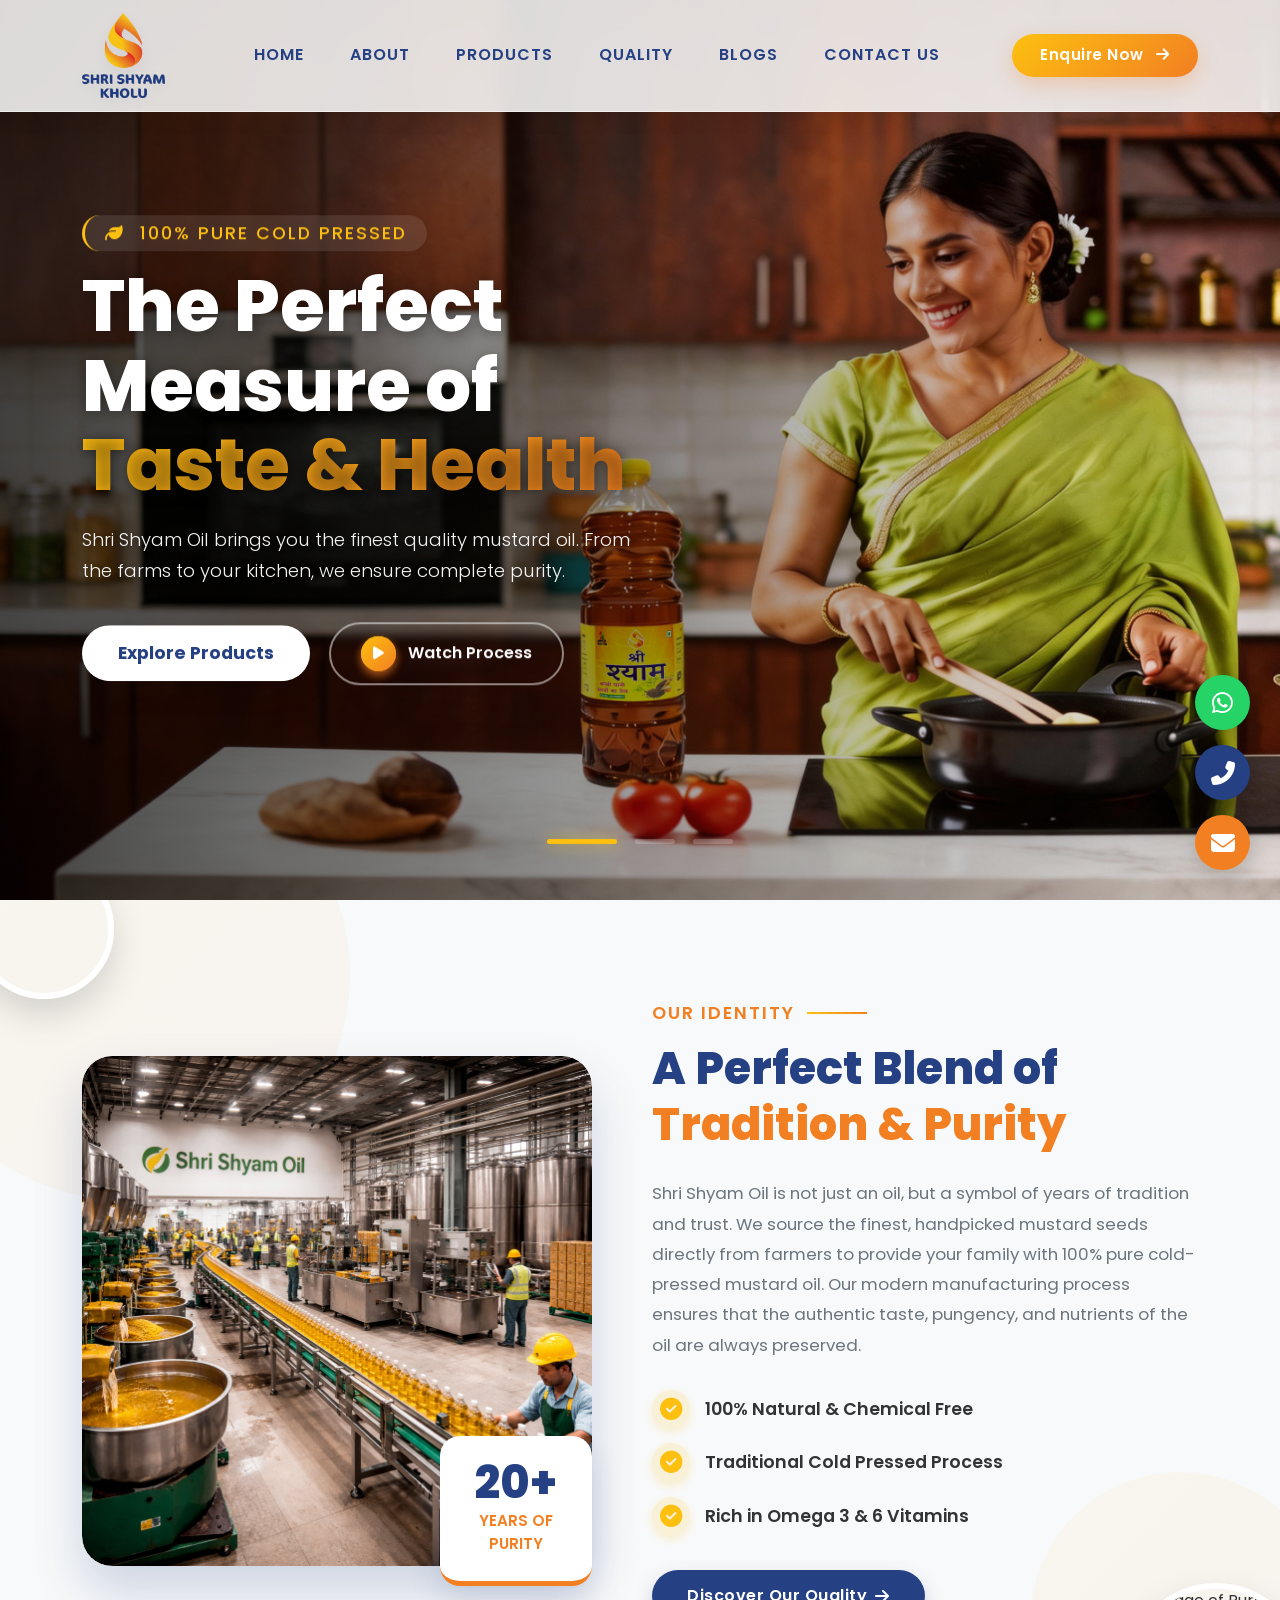
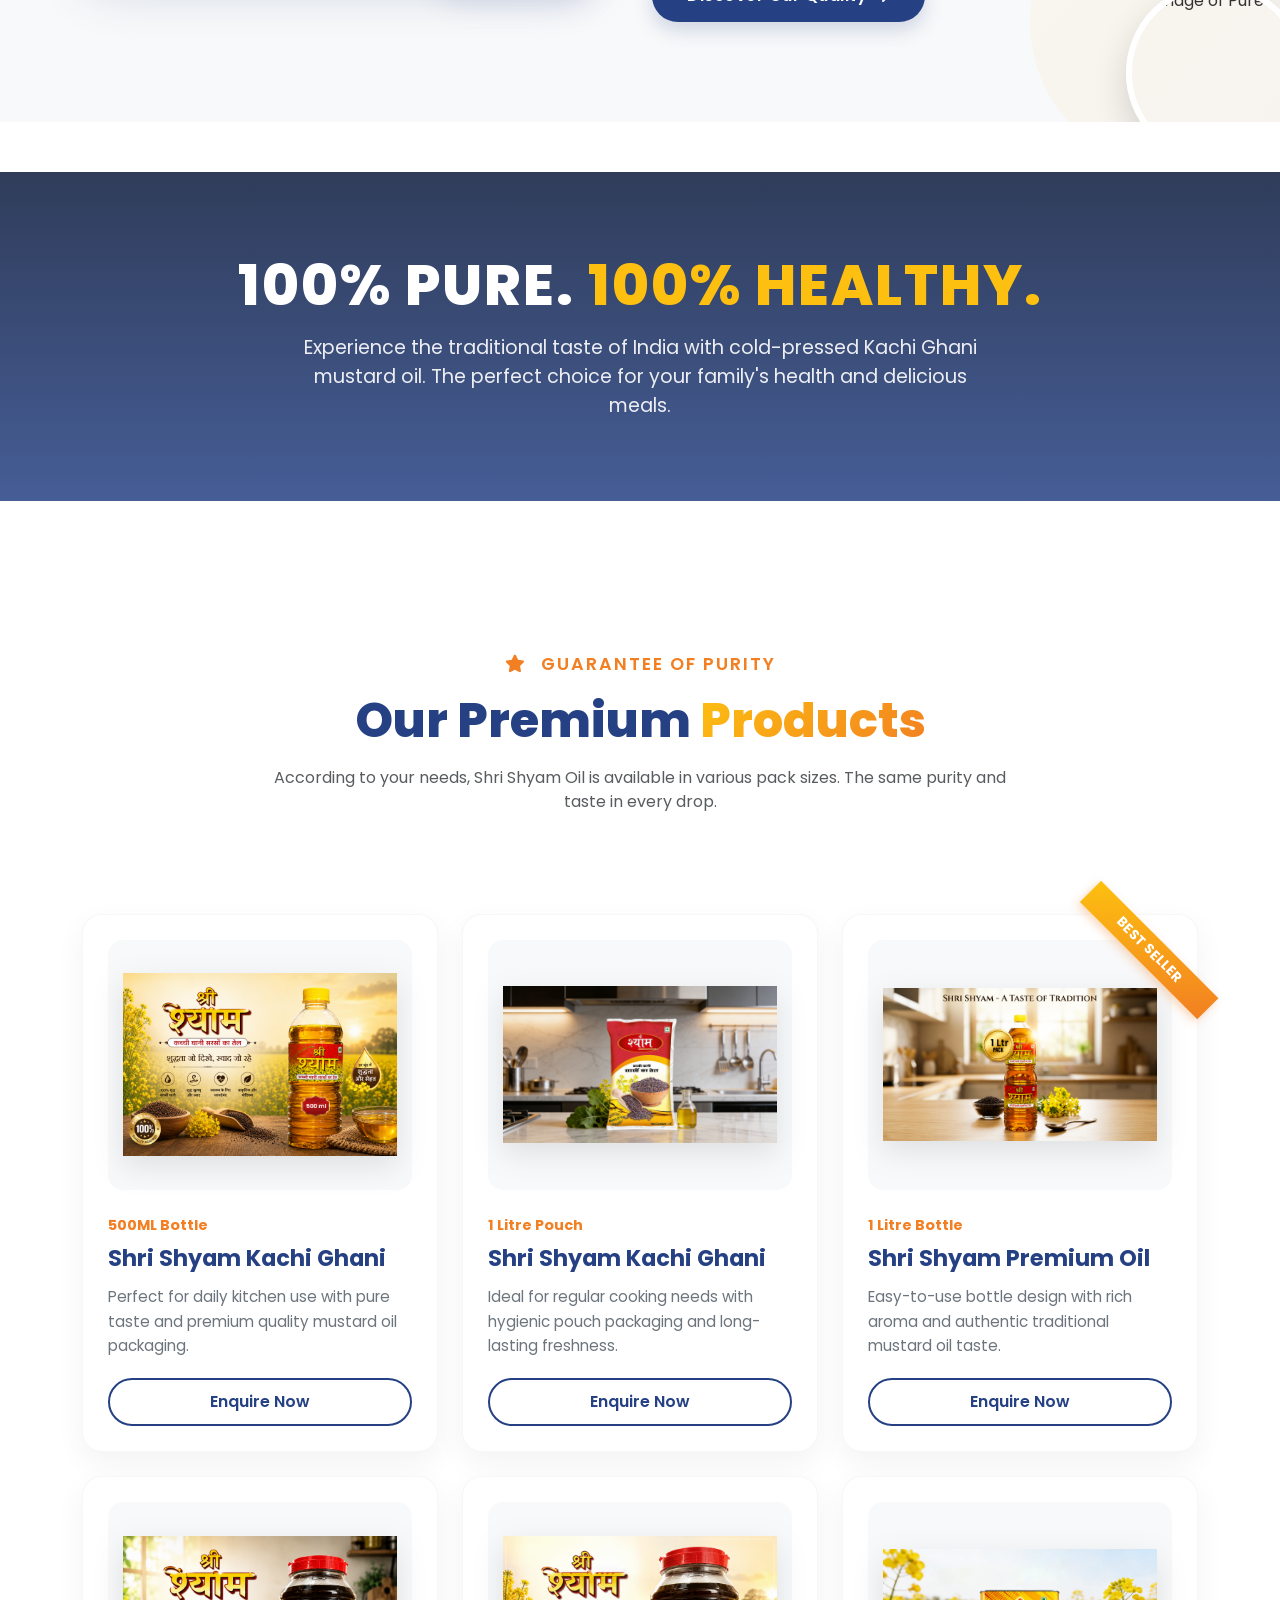
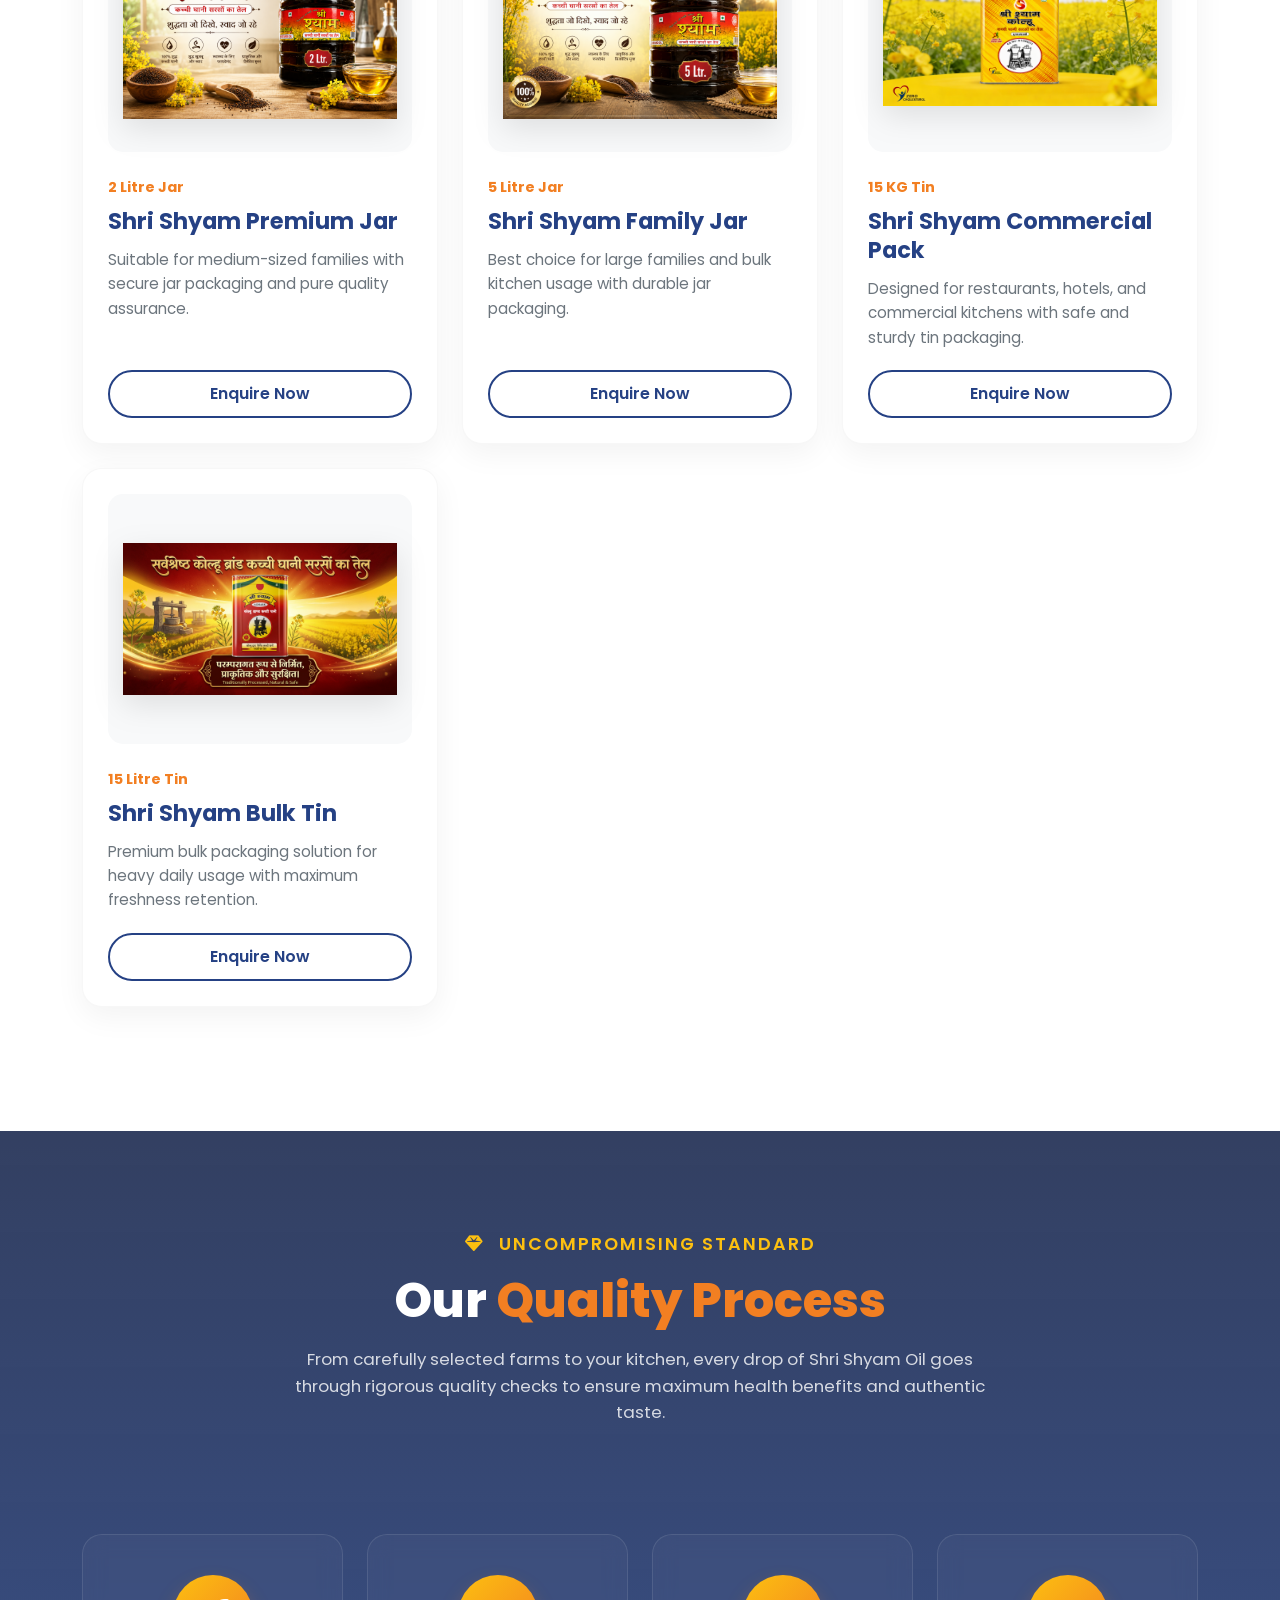
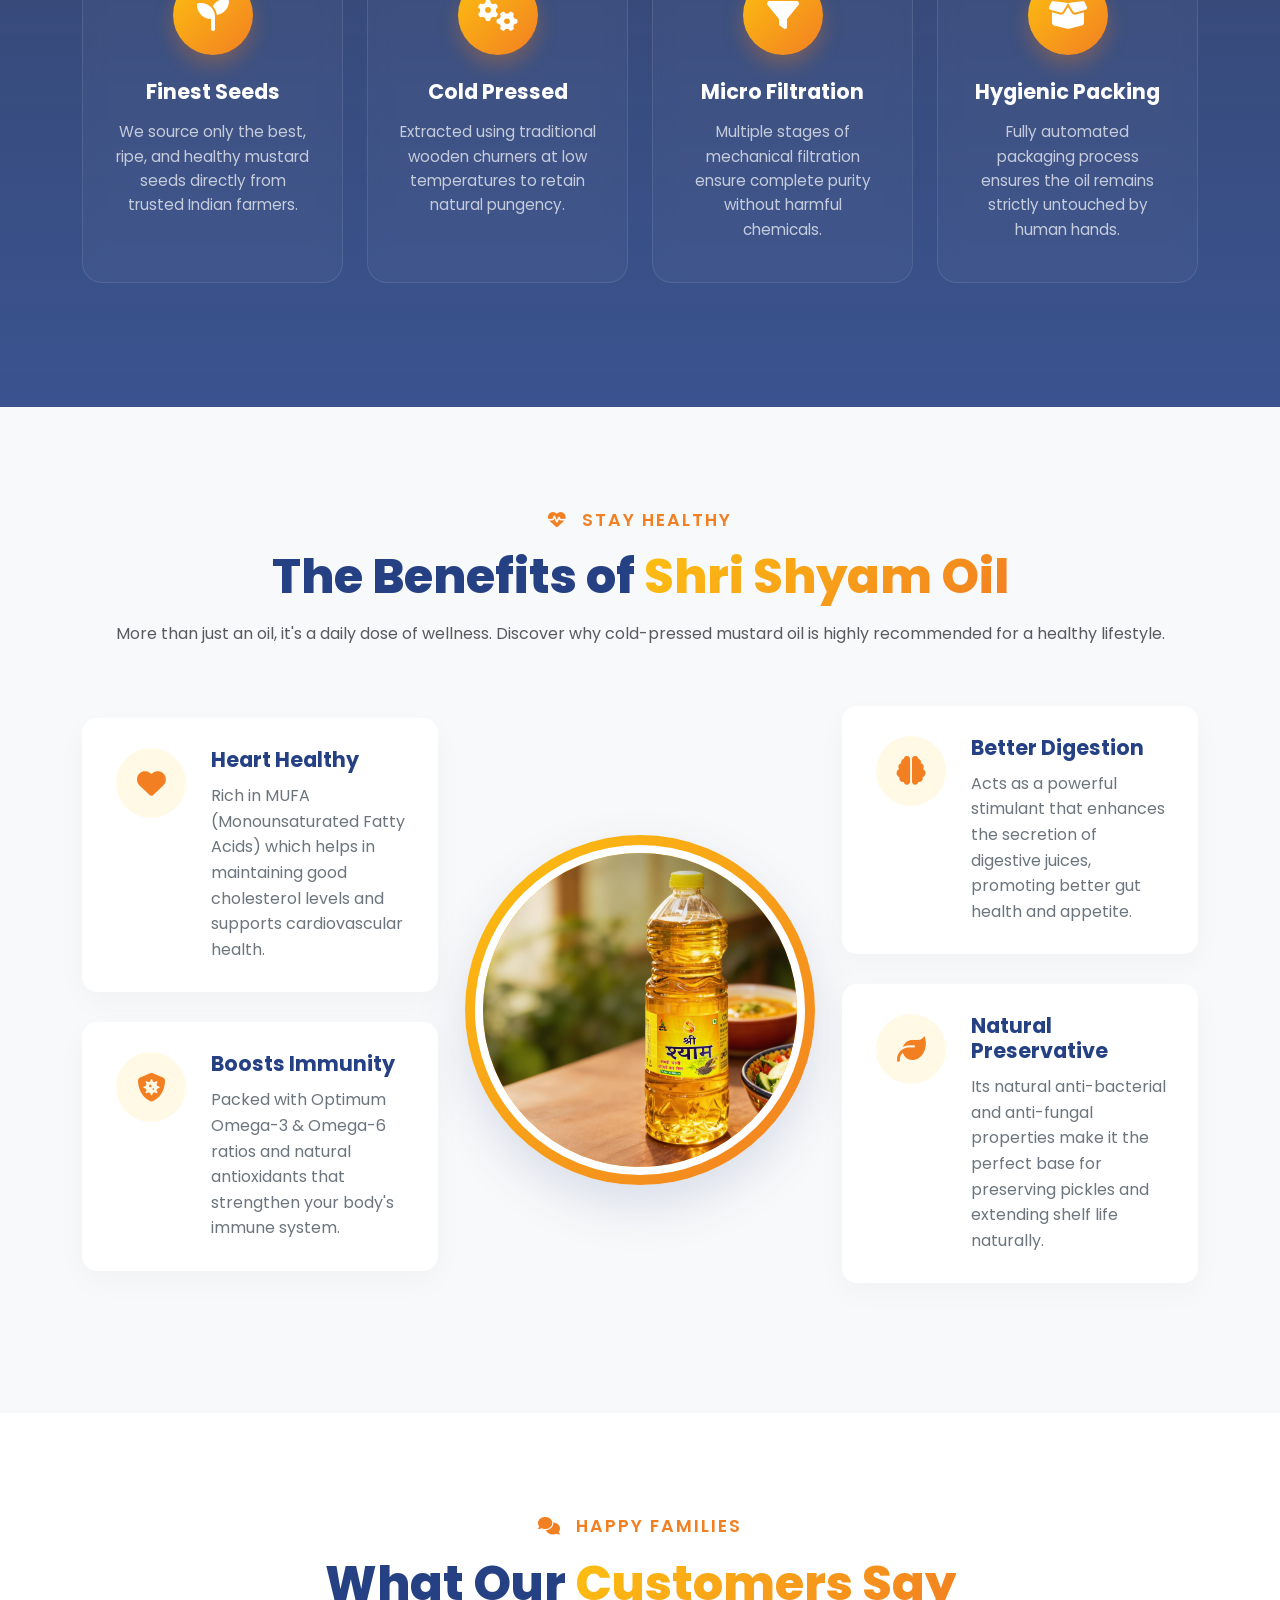
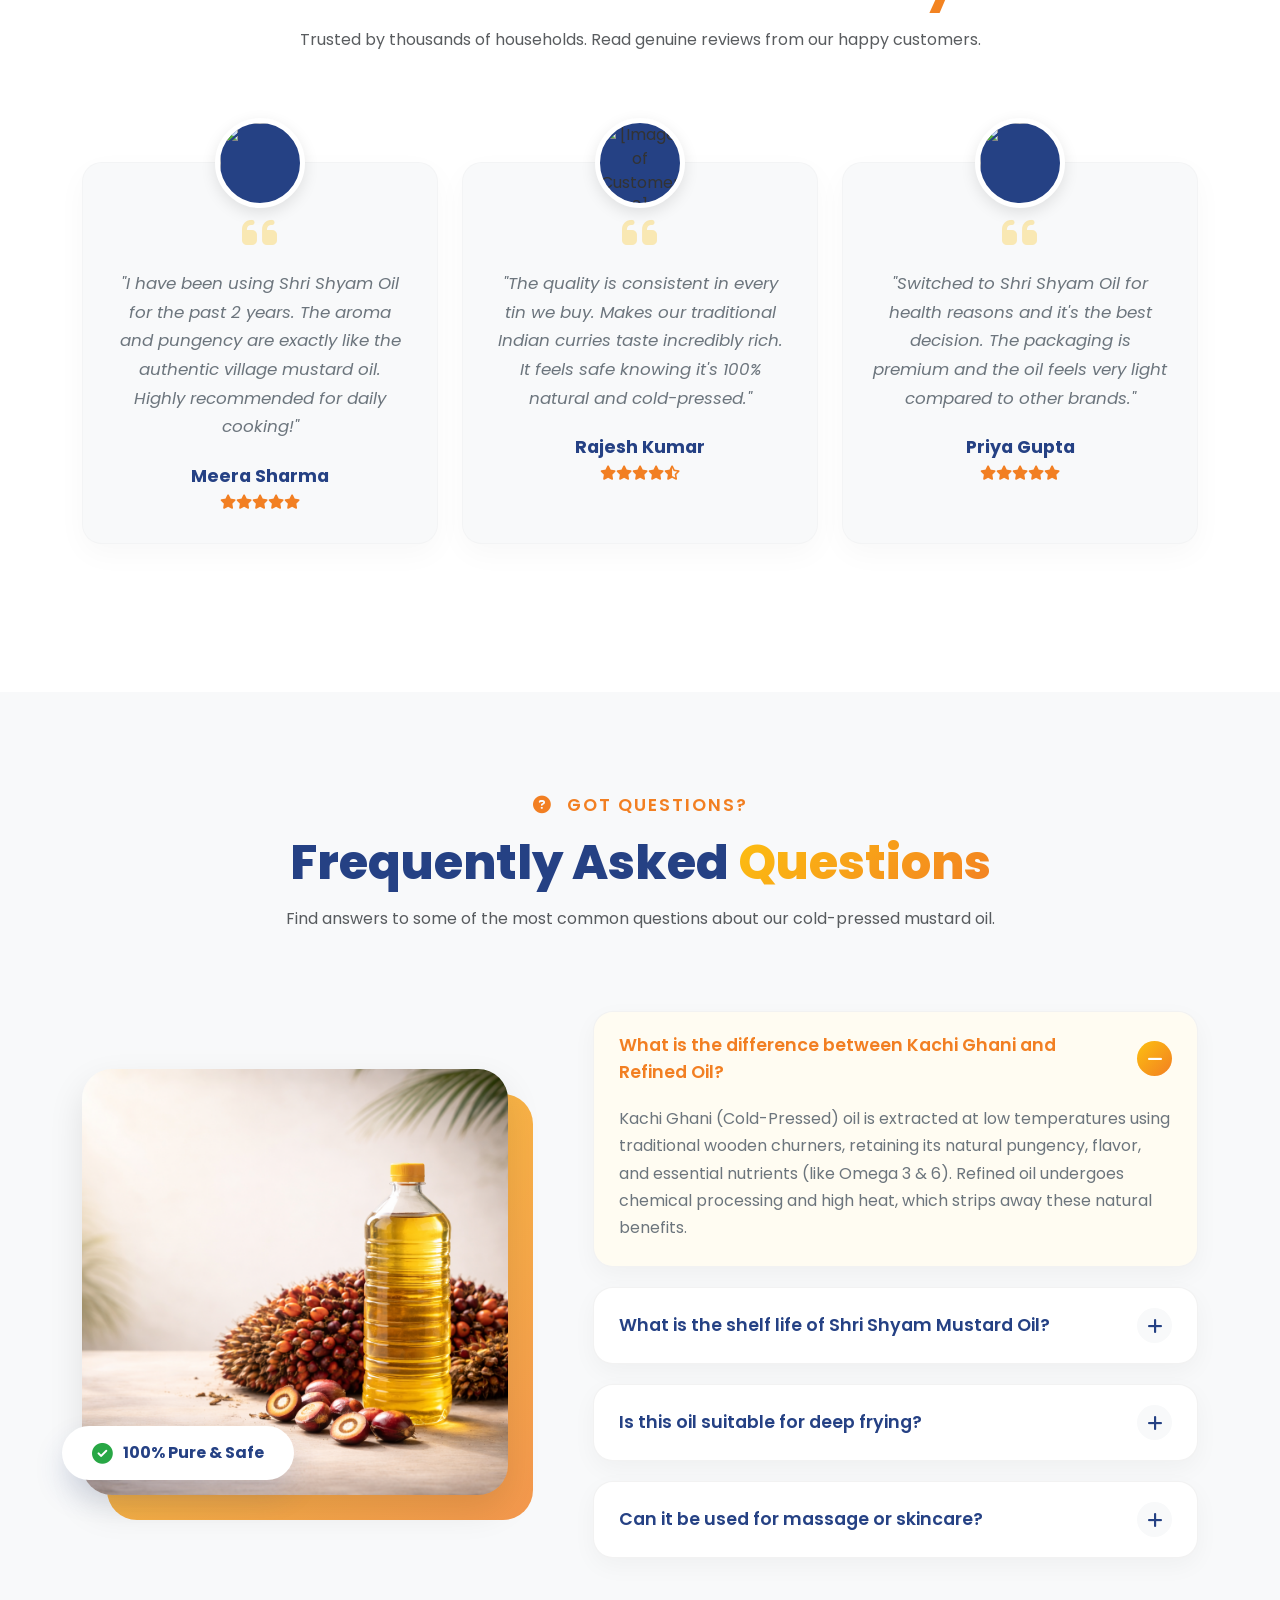
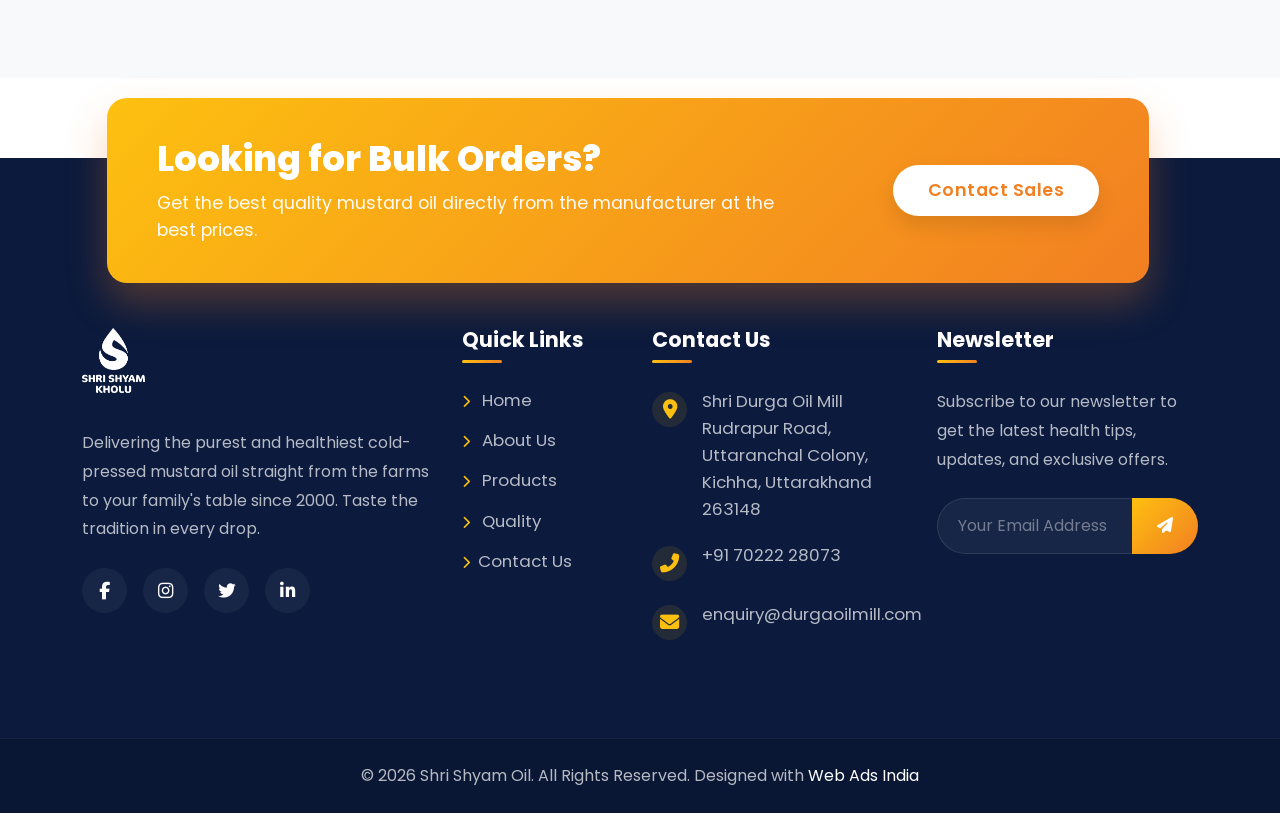
==== commit 51ce5ca8: "new changes" ====
--- a/index.html
+++ b/index.html
@@ -230,9 +230,9 @@
                                 class="sso-prod-img">
                         </div>
                         <div class="sso-prod-info">
-                            <span class="sso-prod-size">1 Litre Packet</span>
+                            <span class="sso-prod-size">1 Litre Pouch</span>
                             <h3 class="sso-prod-name">Shri Shyam Kachi Ghani</h3>
-                            <p class="sso-prod-desc">Ideal for regular cooking needs with hygienic packet packaging and
+                            <p class="sso-prod-desc">Ideal for regular cooking needs with hygienic pouch packaging and
                                 long-lasting freshness.</p>
                             <a href="products.html" class="sso-prod-btn">Enquire Now</a>
                         </div>
